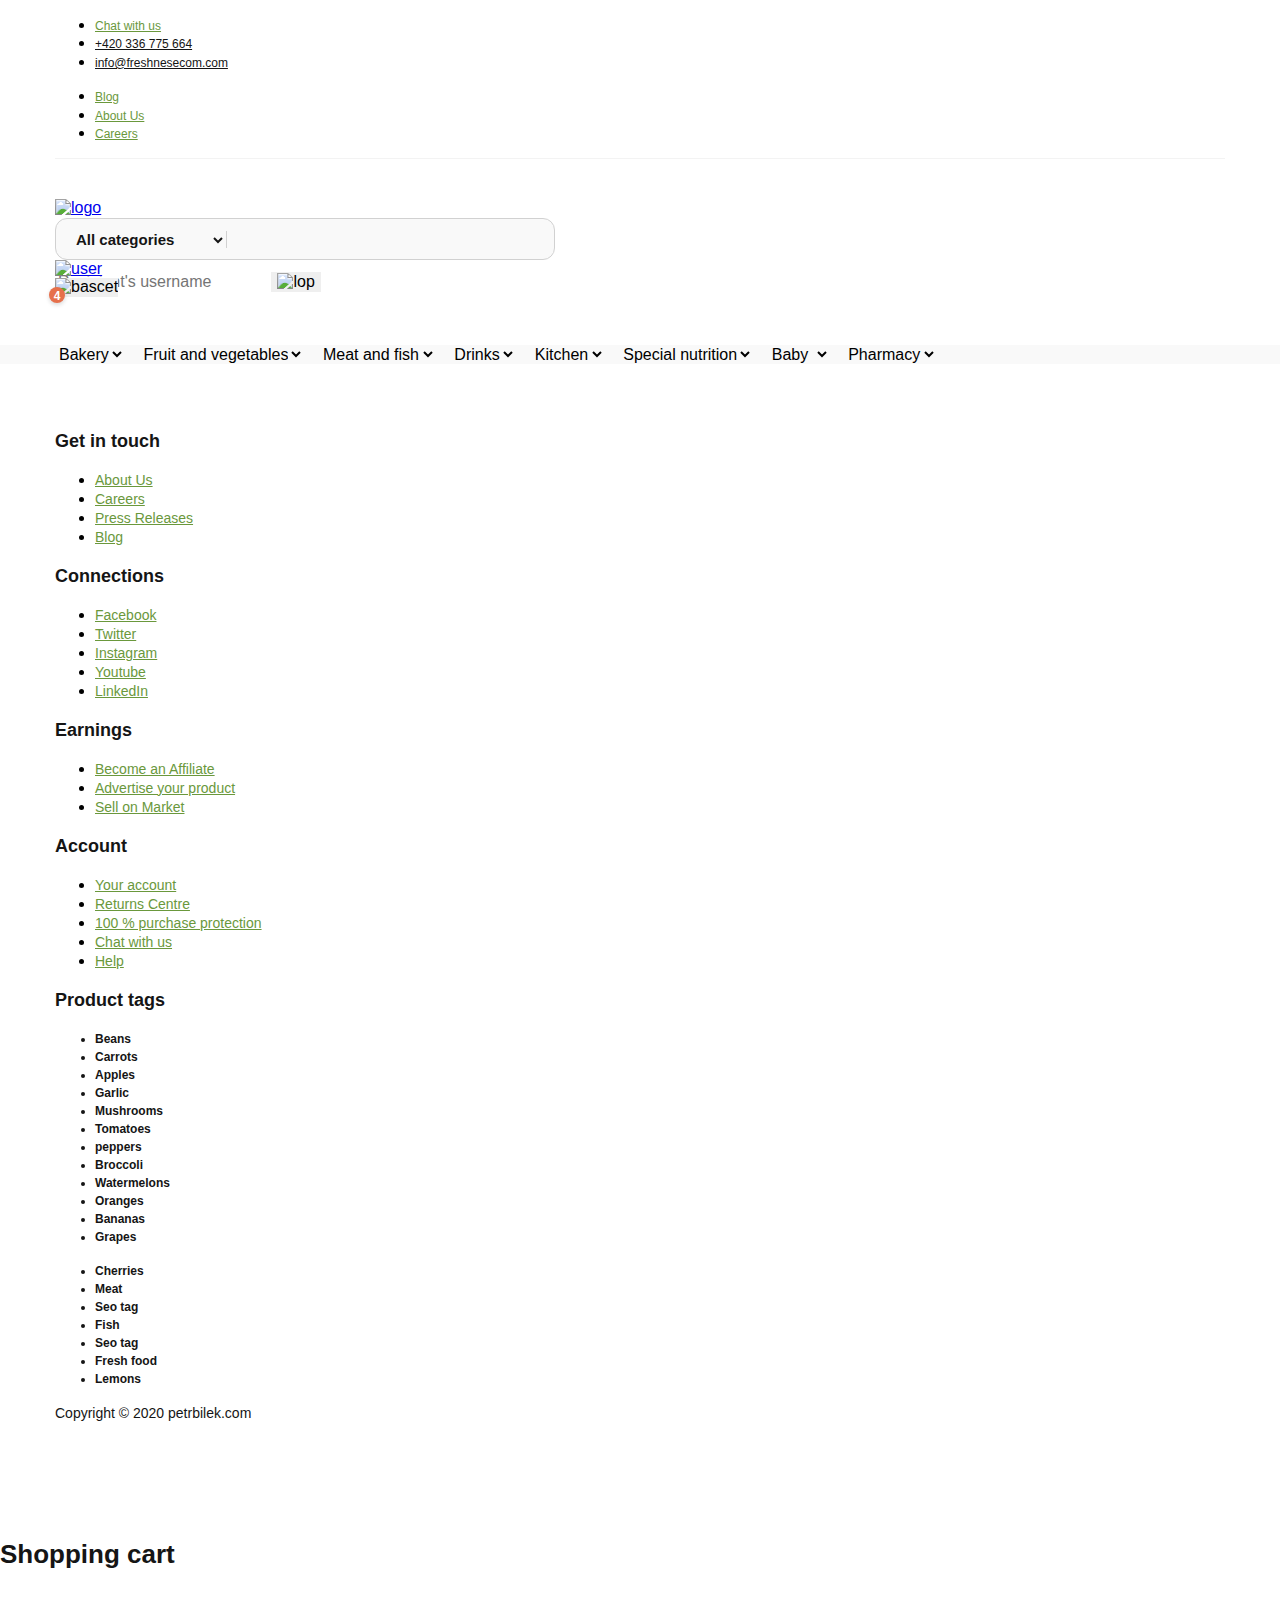
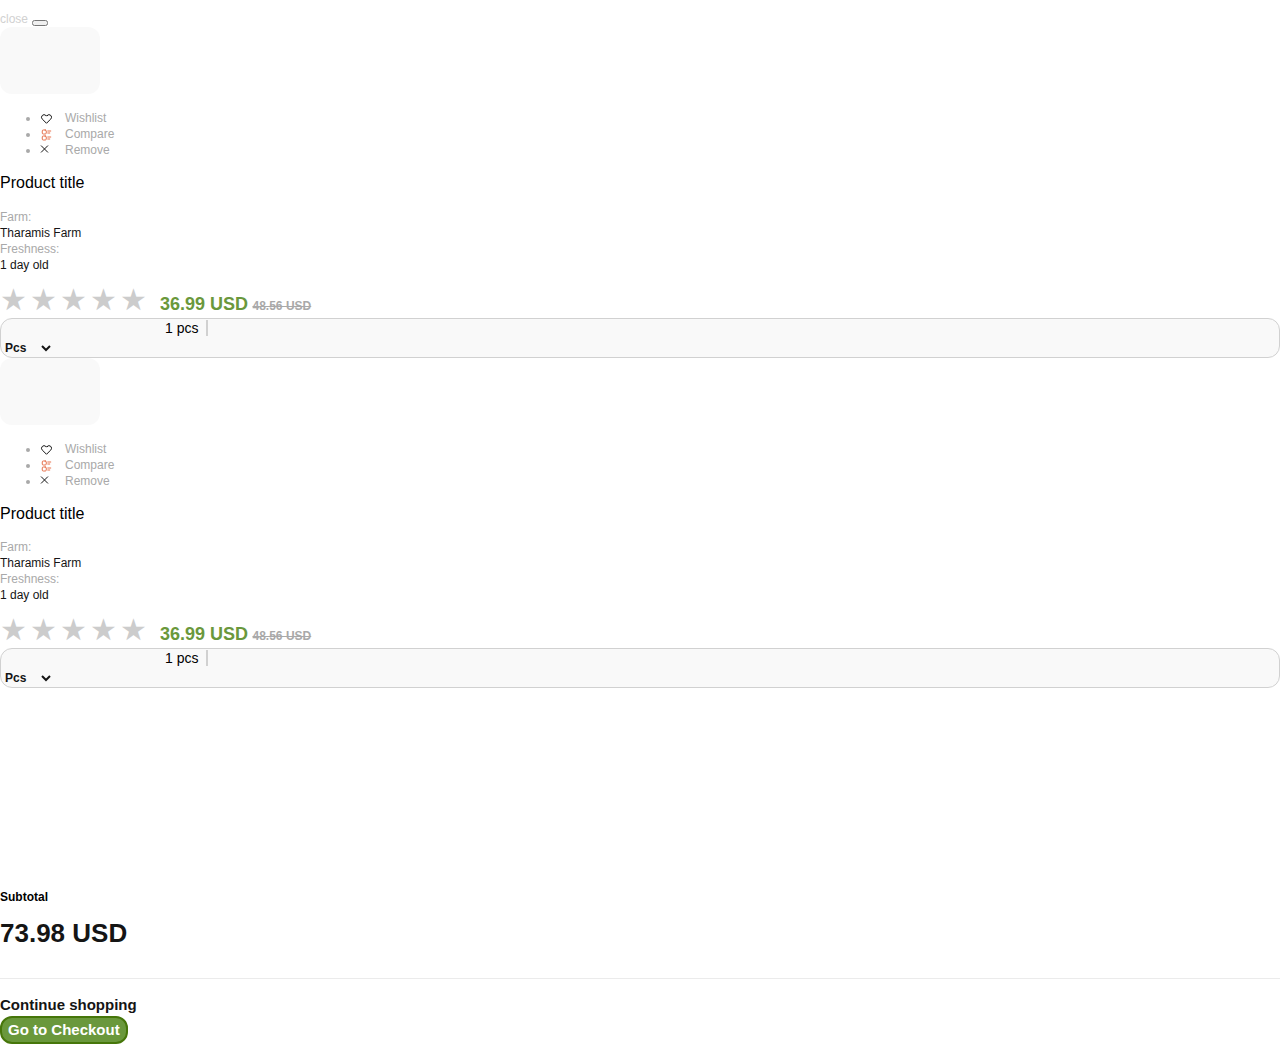
==== componens.html @ 7f6b8bd4 "Add home page" ====
<!DOCTYPE html>
<html lang="en">

<head>
  <meta charset="UTF-8">
  <meta http-equiv="X-UA-Compatible" content="IE=edge">
  <meta name="viewport" content="width=device-width, initial-scale=1.0">
  <title>Template</title>
  <link rel="stylesheet" href="./css/bootstrap.min.css">
  <link rel="stylesheet" href="./css/main.css">
</head>

<body>
  <!-- SITE HEADER PART BEGIN  -->
<header class="site-header">
  <div class="header-top">
    <div class="container">
      <div class="header-top-inner d-flex align-items-center justify-content-between py-1 mt-3 flex-column flex-md-row">
          <ul class="header-left-list list-unstyled d-flex flex-column flex-sm-row  align-items-center text-center text-sm-center">
            <li class="list-item me-0 me-sm-5"><a href="#" class="list-link text-gren text-decoration-none">Chat with us</a></li>
            <li class="list-item me-0 me-sm-5"><a href="tel:+420336775664" class="list-link text-decoration-none">+420 336 775 664</a></li>
            <li class="list-item"><a href="mailto: info@freshnesecom.com" class="list-link text-decoration-none">info@freshnesecom.com</a></li>
          </ul> 
      
        <nav>
          <ul class="list list-unstyled d-flex align-content-center">
            <li class="list-item me-5"><a href="./blog.html" class="list-link text-gren text-decoration-none">Blog</a></li>
            <li class="list-item me-5"><a href="./componens.html" class="list-link text-gren text-decoration-none">About Us</a></li>
            <li class="list-item"><a href="./detail.html" class="list-link text-gren text-decoration-none">Careers</a></li>
          </ul>
        </nav>
      </div>
    </div>
  </div>
  <div class="header-center">
    <div class="container">
      <div class="header-center-inner d-flex align-items-center justify-content-between flex-column flex-lg-row ">
        <a href="./index.html"> 
          <img src="./images/Freshnesecom.svg" alt="logo">
        </a>
        <form class="form d-flex my-4 my-lg-0 flex-column flex-sm-row " action="https://echo.htmlacademy.ru/courses" method="post" autocomplete="off">
          <select class="form-select" aria-label="Default select example">
            <option selected>All categories</option>
            <option value="1">One</option>
            <option value="2">Two</option>
            <option value="3">Three</option>
          </select>
          <span class="borders"></span>
          <div class="input-group mb-3">
            <input type="text" class="form-control search" placeholder="Recipient's username" aria-label="Recipient's username" aria-describedby="button-addon2">
            <button class="btn btn-outline-secondary btn-search" type="button" id="button-addon2">
              <img src="./images/lop.svg" alt="lop">
            </button>
          </div>
        </form>
        <div class="btn-groups">
          <a class="btn me-5 " href="./contact.html">
            <img src="./images/user.svg" alt="user">
          </a>
          <button class="btn" type="button" data-bs-toggle="offcanvas" data-bs-target="#offcanvasRight"
              aria-controls="offcanvasRight">
              <img src="./images/bascet.svg" alt="bascet">
            </button>
        </div>
      </div>
    </div>
  </div>
  <div class="header-bottom">
    <div class="container">
      <div class="header-bottom-inner d-flex py-2 overflow-auto">
        <select class="form-select" aria-label="Default select example">
          <option selected>Bakery</option>
          <option value="1">One</option>
          <option value="2">Two</option>
          <option value="3">Three</option>
        </select>
        <select class="form-select" aria-label="Default select example">
          <option selected>Fruit and vegetables</option>
          <option value="1">One</option>
          <option value="2">Two</option>
          <option value="3">Three</option>
        </select>
        <select class="form-select" aria-label="Default select example">
          <option selected>Meat and fish</option>
          <option value="1">One</option>
          <option value="2">Two</option>
          <option value="3">Three</option>
        </select>
        <select class="form-select" aria-label="Default select example">
          <option selected>Drinks</option>
          <option value="1">One</option>
          <option value="2">Two</option>
          <option value="3">Three</option>
        </select>
        <select class="form-select" aria-label="Default select example">
          <option selected>Kitchen</option>
          <option value="1">One</option>
          <option value="2">Two</option>
          <option value="3">Three</option>
        </select>
        <select class="form-select" aria-label="Default select example">
          <option selected>Special nutrition</option>
          <option value="1">One</option>
          <option value="2">Two</option>
          <option value="3">Three</option>
        </select>
        <select class="form-select" aria-label="Default select example">
          <option selected>Baby</option>
          <option value="1">One</option>
          <option value="2">Two</option>
          <option value="3">Three</option>
        </select>
        <select class="form-select" aria-label="Default select example">
          <option selected>Pharmacy</option>
          <option value="1">One</option>
          <option value="2">Two</option>
          <option value="3">Three</option>
        </select>
      </div>
    </div>
  </div>
</header>
  <!-- SITE HEADER PART END  -->

  <!-- MAIN PART BEGIN  -->
  <main class="site-main">
    <!-- HERO SECTION BEGIN  -->
    <!-- HERO SECTION END  -->
  </main>
  <!-- MAIN PART END  -->

  <!-- FOOTER PART BEGIN  -->
  <footer class="site-footer">
    <div class="container">
      <div class="row mb-5">
        <div class="col-6 mb-5 col-sm-3 mb-sm-0">
          <strong class="site-footer__title">Get in touch</strong>
          <ul class="list-unstyled mt-3 mb-0">
            <li class="mb-2">
              <a class="site-footer__link text-decoration-none" href="#">
                About Us
              </a>
            </li>
            <li class="mb-2">
              <a class="site-footer__link text-decoration-none" href="#">
                Careers
              </a>
            </li>
            <li class="mb-2">
              <a class="site-footer__link text-decoration-none" href="#">
                Press Releases
              </a>
            </li>
            <li>
              <a class="site-footer__link text-decoration-none" href="#">
                Blog
              </a>
            </li>
          </ul>
        </div>
        <div class="col-6 mb-5 col-sm-3 mb-sm-0">
          <strong class="site-footer__title">Connections</strong>
          <ul class="list-unstyled mt-3 mb-0">
            <li class="mb-2">
              <a class="site-footer__link text-decoration-none" href="#">
                Facebook
              </a>
            </li>
            <li class="mb-2">
              <a class="site-footer__link text-decoration-none" href="#">
                Twitter
              </a>
            </li>
            <li class="mb-2">
              <a class="site-footer__link text-decoration-none" href="#">
                Instagram
              </a>
            </li>
            <li class="mb-2">
              <a class="site-footer__link text-decoration-none" href="#">
                Youtube
              </a>
            </li>
            <li>
              <a class="site-footer__link text-decoration-none" href="#">
                LinkedIn
              </a>
            </li>
          </ul>
        </div>
        <div class="col-6 col-sm-3">
          <strong class="site-footer__title">Earnings</strong>
          <ul class="list-unstyled mt-3 mb-0">
            <li class="mb-2">
              <a class="site-footer__link text-decoration-none" href="#">
                Become an Affiliate
              </a>
            </li>
            <li class="mb-2">
              <a class="site-footer__link text-decoration-none" href="#">
                Advertise your product
              </a>
            </li>
            <li class="mb-2">
              <a class="site-footer__link text-decoration-none" href="#">
                Sell on Market
              </a>
            </li>
          </ul>
        </div>
        <div class="col-6 col-sm-3">
          <strong class="site-footer__title">Account</strong>
          <ul class="list-unstyled mt-3 mb-0">
            <li class="mb-2">
              <a class="site-footer__link text-decoration-none" href="#">
                Your account
              </a>
            </li>
            <li class="mb-2">
              <a class="site-footer__link text-decoration-none" href="#">
                Returns Centre
              </a>
            </li>
            <li class="mb-2">
              <a class="site-footer__link text-decoration-none" href="#">
                100 % purchase protection
              </a>
            </li>
            <li class="mb-2">
              <a class="site-footer__link text-decoration-none" href="#">
                Chat with us
              </a>
            </li>
            <li>
              <a class="site-footer__link text-decoration-none" href="#">
                Help
              </a>
            </li>
          </ul>
        </div>
      </div>
      <div>
        <strong class="site-footer__title">Product tags</strong>
        <ul class="row list-unstyled text-center mt-3">
          <li class="site-footer__tags col-3 col-sm-2 col-lg-1 p-2 bg-light rounded-5">
            Beans
          </li>
          <li class="site-footer__tags col-3 col-sm-2 col-lg-1 p-2 bg-light rounded-5">
            Carrots
          </li>
          <li class="site-footer__tags col-3 col-sm-2 col-lg-1 p-2 bg-light rounded-5">
            Apples
          </li>
          <li class="site-footer__tags col-3 col-sm-2 col-lg-1 p-2 bg-light rounded-5">
            Garlic
          </li>
          <li class="site-footer__tags col-3 col-sm-2 col-lg-1 p-2 bg-light rounded-5">
            Mushrooms
          </li>
          <li class="site-footer__tags col-3 col-sm-2 col-lg-1 p-2 bg-light rounded-5">
            Tomatoes
          </li>
          <li class="site-footer__tags col-3 col-sm-2 col-lg-1 p-2 bg-light rounded-5">
           peppers
          </li>
          <li class="site-footer__tags col-3 col-sm-2 col-lg-1 p-2 bg-light rounded-5">
            Broccoli
          </li>
          <li class="site-footer__tags col-3 col-sm-2 col-lg-1 p-2 bg-light rounded-5">
            Watermelons
          </li>
          <li class="site-footer__tags col-3 col-sm-2 col-lg-1 p-2 bg-light rounded-5">
            Oranges
          </li>
          <li class="site-footer__tags col-3 col-sm-2 col-lg-1 p-2 bg-light rounded-5">
            Bananas
          </li>
          <li class="site-footer__tags col-3 col-sm-2 col-lg-1 p-2 bg-light rounded-5">
            Grapes
          </li>

        </ul>

        <ul class="row list-unstyled text-center mt-2 mb-5">
          <li class="site-footer__tags col-4 col-sm-2 col-lg-1  p-2 bg-light rounded-5">
            Cherries
          </li>
          <li class="site-footer__tags col-4 col-sm-2 col-lg-1  p-2 bg-light rounded-5">
            Meat
          </li>
          <li class="site-footer__tags col-4 col-sm-2 col-lg-1  p-2 bg-light rounded-5">
            Seo tag
          </li>
          <li class="site-footer__tags col-4 col-sm-2 col-lg-1  p-2 bg-light rounded-5">
            Fish
          </li>
          <li class="site-footer__tags col-4 col-sm-2 col-lg-1  p-2 bg-light rounded-5">
            Seo tag
          </li>
          <li class="site-footer__tags col-4 col-sm-2 col-lg-1  p-2 bg-light rounded-5">
            Fresh food  
          </li>
          <li class="site-footer__tags col-4 col-sm-2 col-lg-1  p-2 bg-light rounded-5">
            Lemons
          </li>
        </ul>
        <p class="site-footer__about mb-0">Copyright © 2020 petrbilek.com</p>
      </div>
    </div>
  </footer>
  <!-- FOOTER PART END  -->


  <!-- canvas  -->
  <div class="offcanvas offcanvas-end" tabindex="-1" id="offcanvasRight" aria-labelledby="offcanvasRightLabel">
    <div class="offcanvas-header">
      <h4 class="offcanvas-title" id="offcanvasRightLabel">Shopping cart</h4>
      <div class="d-flex align-items-center">
        <span class="canvas-close">close</span>
        <button type="button" class="btn-close" data-bs-dismiss="offcanvas" aria-label="Close"></button>
      </div>
    </div>
    <div class="offcanvas-body">
      <div class="d-flex flex-column justify-content-between">
        <div>

          <div class="row mb-5">
            <div class="col-4">
              <div class="canvas-box">
                <div class="canvas-img mb-3"></div>
                <ul class="list-unstyled">
                  <li class="mb-2 canvas-list">
                    Wishlist
                  </li>
                  <li class="mb-2 canvas-list">
                    Compare
                  </li>
                  <li class="mb-2 canvas-list">
                    Remove
                  </li>
                </ul>
              </div>
            </div>
            <div class="col-8 ms-0">
              <p class="cavas-product-title">
                Product title
              </p>
              <div class="row">
                <div class="col-5 canvas-item me-0">
                  Farm:
                </div>
                <div class="col-6 canvas-desc ms-2">
                  Tharamis Farm
                </div>
                <div class="row mt-2">
                  <div class="col-6 canvas-item text-start">
                    Freshness:
                  </div>
                  <div class="col-5 canvas-desc ">
                    1 day old
                  </div>
                </div>
              </div>

              <div class="canvas-rate">
                <input type="radio" id="star5" name="rate" value="5" />
                <label for="star5" title="text">5 stars</label>
                <input type="radio" id="star4" name="rate" value="4" />
                <label for="star4" title="text">4 stars</label>
                <input type="radio" id="star3" name="rate" value="3" />
                <label for="star3" title="text">3 stars</label>
                <input type="radio" id="star2" name="rate" value="2" />
                <label for="star2" title="text">2 stars</label>
                <input type="radio" id="star1" name="rate" value="1" />
                <label for="star1" title="text">1 star</label>
              </div>

              <div class="canvas-space"> cdsadasdasdefedef</div>

              <div class="row mt-3">
                <div class="col-6">
                  <ins class="canvas-ins">36.99 USD</ins>
                  <del class="canvas-del">48.56 USD</del>
                </div>
                <div class="col-6 btn  canvas-btn">
                  <div class="row">
                    <div class="col-5 p-0 text-start">
                      <span class="canvas-quantity disabled">1 pcs</span>
                    </div>
                    <select class="col-7 text-start canvas-select p-0" name="pieces">
                      <option value="1" selected>Pcs</option>
                      <option value="1">One</option>
                      <option value="2">Two</option>
                      <option value="3">Three</option>
                    </select>
                  </div>
                </div>
              </div>
            </div>
          </div>

          <div class="row">
            <div class="col-4">
              <div class="canvas-box">
                <div class="canvas-img mb-3"></div>
                <ul class="list-unstyled">
                  <li class="mb-2 canvas-list">
                    Wishlist
                  </li>
                  <li class="mb-2 canvas-list">
                    Compare
                  </li>
                  <li class="mb-2 canvas-list">
                    Remove
                  </li>
                </ul>
              </div>
            </div>
            <div class="col-8 ms-0">
              <p class="cavas-product-title">
                Product title
              </p>
              <div class="row">
                <div class="col-5 canvas-item me-0">
                  Farm:
                </div>
                <div class="col-6 canvas-desc ms-2">
                  Tharamis Farm
                </div>
                <div class="row mt-2">
                  <div class="col-6 canvas-item text-start">
                    Freshness:
                  </div>
                  <div class="col-5 canvas-desc ">
                    1 day old
                  </div>
                </div>
              </div>

              <div class="canvas-rate">
                <input type="radio" id="star50" name="rate" value="5" />
                <label for="star50" title="text">5 stars</label>
                <input type="radio" id="star40" name="rate" value="4" />
                <label for="star40" title="text">4 stars</label>
                <input type="radio" id="star30" name="rate" value="3" />
                <label for="star30" title="text">3 stars</label>
                <input type="radio" id="star20" name="rate" value="2" />
                <label for="star20" title="text">2 stars</label>
                <input type="radio" id="star10" name="rate" value="1" />
                <label for="star10" title="text">1 star</label>
              </div>

              <div class="canvas-space"> cdsadasdasdefedef</div>

              <div class="row mt-3">
                <div class="col-6">
                  <ins class="canvas-ins">36.99 USD</ins>
                  <del class="canvas-del">48.56 USD</del>
                </div>
                <div class="col-6 btn  canvas-btn">
                  <div class="row">
                    <div class="col-5 p-0 text-start">
                      <span class="canvas-quantity disabled">1 pcs</span>
                    </div>
                    <select class="col-7 text-start canvas-select p-0" name="pieces">
                      <option value="1" selected>Pcs</option>
                      <option value="1">One</option>
                      <option value="2">Two</option>
                      <option value="3">Three</option>
                    </select>
                  </div>
                </div>
              </div>
            </div>
          </div>
        </div>

        <div class="canvas-footer">
          <p class="canvas-subtotal mb-0">Subtotal</p>
          <span class="canvas-total">73.98 USD</span>
          <div class="canvas-bottom p-2">
            <div class="row d-flex align-items-center pt-3">
              <div class="col-6 canvas-shopping">
                Continue shopping
              </div>
              <div class="col-6">
                <button class="btn canvas-checkout">Go to Checkout</button>
              </div>
            </div>
          </div>
        </div>
      </div>
    </div>
  </div>




  <script src="./js/bootstrap.bundle.min.js"></script>
</body>

</html>
---- css/main.css ----
@charset "UTF-8";
/* VARIABLES */ /* MIXINS */ /**
 * 1. Correct the line height in all browsers.
 * 2. Prevent adjustments of font size after orientation changes in iOS.
 */
html {
  line-height: 1.15; /* 1 */
  -webkit-text-size-adjust: 100%; /* 2 */
}

/* Sections
   ========================================================================== */
/**
 * Remove the margin in all browsers.
 */
body {
  margin: 0;
}

/**
 * Render the `main` element consistently in IE.
 */
main {
  display: block;
}

/**
 * Correct the font size and margin on `h1` elements within `section` and
 * `article` contexts in Chrome, Firefox, and Safari.
 */
h1 {
  font-size: 2em;
  margin: 0.67em 0;
}

/* Grouping content
   ========================================================================== */
/**
 * 1. Add the correct box sizing in Firefox.
 * 2. Show the overflow in Edge and IE.
 */
hr {
  -webkit-box-sizing: content-box;
          box-sizing: content-box; /* 1 */
  height: 0; /* 1 */
  overflow: visible; /* 2 */
}

/**
 * 1. Correct the inheritance and scaling of font size in all browsers.
 * 2. Correct the odd `em` font sizing in all browsers.
 */
pre {
  font-family: monospace, monospace; /* 1 */
  font-size: 1em; /* 2 */
}

/* Text-level semantics
   ========================================================================== */
/**
 * Remove the gray background on active links in IE 10.
 */
a {
  background-color: transparent;
}

/**
 * 1. Remove the bottom border in Chrome 57-
 * 2. Add the correct text decoration in Chrome, Edge, IE, Opera, and Safari.
 */
abbr[title] {
  border-bottom: none; /* 1 */
  text-decoration: underline; /* 2 */
  -webkit-text-decoration: underline dotted;
          text-decoration: underline dotted; /* 2 */
}

/**
 * Add the correct font weight in Chrome, Edge, and Safari.
 */
b,
strong {
  font-weight: bolder;
}

/**
 * 1. Correct the inheritance and scaling of font size in all browsers.
 * 2. Correct the odd `em` font sizing in all browsers.
 */
code,
kbd,
samp {
  font-family: monospace, monospace; /* 1 */
  font-size: 1em; /* 2 */
}

/**
 * Add the correct font size in all browsers.
 */
small {
  font-size: 80%;
}

/**
 * Prevent `sub` and `sup` elements from affecting the line height in
 * all browsers.
 */
sub,
sup {
  font-size: 75%;
  line-height: 0;
  position: relative;
  vertical-align: baseline;
}

sub {
  bottom: -0.25em;
}

sup {
  top: -0.5em;
}

/* Embedded content
   ========================================================================== */
/**
 * Remove the border on images inside links in IE 10.
 */
img {
  border-style: none;
}

/* Forms
   ========================================================================== */
/**
 * 1. Change the font styles in all browsers.
 * 2. Remove the margin in Firefox and Safari.
 */
button,
input,
optgroup,
select,
textarea {
  font-family: inherit; /* 1 */
  font-size: 100%; /* 1 */
  line-height: 1.15; /* 1 */
  margin: 0; /* 2 */
}

/**
 * Show the overflow in IE.
 * 1. Show the overflow in Edge.
 */
button,
input { /* 1 */
  overflow: visible;
}

/**
 * Remove the inheritance of text transform in Edge, Firefox, and IE.
 * 1. Remove the inheritance of text transform in Firefox.
 */
button,
select { /* 1 */
  text-transform: none;
}

/**
 * Correct the inability to style clickable types in iOS and Safari.
 */
button,
[type=button],
[type=reset],
[type=submit] {
  -webkit-appearance: button;
}

/**
 * Remove the inner border and padding in Firefox.
 */
button::-moz-focus-inner,
[type=button]::-moz-focus-inner,
[type=reset]::-moz-focus-inner,
[type=submit]::-moz-focus-inner {
  border-style: none;
  padding: 0;
}

/**
 * Restore the focus styles unset by the previous rule.
 */
button:-moz-focusring,
[type=button]:-moz-focusring,
[type=reset]:-moz-focusring,
[type=submit]:-moz-focusring {
  outline: 1px dotted ButtonText;
}

/**
 * Correct the padding in Firefox.
 */
fieldset {
  padding: 0.35em 0.75em 0.625em;
}

/**
 * 1. Correct the text wrapping in Edge and IE.
 * 2. Correct the color inheritance from `fieldset` elements in IE.
 * 3. Remove the padding so developers are not caught out when they zero out
 *    `fieldset` elements in all browsers.
 */
legend {
  -webkit-box-sizing: border-box;
          box-sizing: border-box; /* 1 */
  color: inherit; /* 2 */
  display: table; /* 1 */
  max-width: 100%; /* 1 */
  padding: 0; /* 3 */
  white-space: normal; /* 1 */
}

/**
 * Add the correct vertical alignment in Chrome, Firefox, and Opera.
 */
progress {
  vertical-align: baseline;
}

/**
 * Remove the default vertical scrollbar in IE 10+.
 */
textarea {
  overflow: auto;
}

/**
 * 1. Add the correct box sizing in IE 10.
 * 2. Remove the padding in IE 10.
 */
[type=checkbox],
[type=radio] {
  -webkit-box-sizing: border-box;
          box-sizing: border-box; /* 1 */
  padding: 0; /* 2 */
}

/**
 * Correct the cursor style of increment and decrement buttons in Chrome.
 */
[type=number]::-webkit-inner-spin-button,
[type=number]::-webkit-outer-spin-button {
  height: auto;
}

/**
 * 1. Correct the odd appearance in Chrome and Safari.
 * 2. Correct the outline style in Safari.
 */
[type=search] {
  -webkit-appearance: textfield; /* 1 */
  outline-offset: -2px; /* 2 */
}

/**
 * Remove the inner padding in Chrome and Safari on macOS.
 */
[type=search]::-webkit-search-decoration {
  -webkit-appearance: none;
}

/**
 * 1. Correct the inability to style clickable types in iOS and Safari.
 * 2. Change font properties to `inherit` in Safari.
 */
::-webkit-file-upload-button {
  -webkit-appearance: button; /* 1 */
  font: inherit; /* 2 */
}

/* Interactive
   ========================================================================== */
/*
 * Add the correct display in Edge, IE 10+, and Firefox.
 */
details {
  display: block;
}

/*
 * Add the correct display in all browsers.
 */
summary {
  display: list-item;
}

/* Misc
   ========================================================================== */
/**
 * Add the correct display in IE 10+.
 */
template {
  display: none;
}

/**
 * Add the correct display in IE 10.
 */
[hidden] {
  display: none;
}

/* FONTS */
@font-face {
  font-family: "Poppins";
  font-weight: 500;
  src: url("../fonts/poppins-v20-latin-500.woff2") format("woff2"), url("../fonts/poppins-v20-latin-500.woff") format("woff");
  /* Chrome 6+, Firefox 3.6+, IE 9+, Safari 5.1+ */
}
/* poppins-600 - latin */
@font-face {
  font-family: "Poppins", "Arial", sans-serif;
  font-weight: 600;
  src: url("../fonts/poppins-v20-latin-600.woff2") format("woff2"), url("../fonts/poppins-v20-latin-600.woff") format("woff");
  /* Chrome 6+, Firefox 3.6+, IE 9+, Safari 5.1+ */
}
/* poppins-700 - latin */
@font-face {
  font-family: "Poppins", "Arial", sans-serif;
  font-weight: 700;
  src: url("../fonts/poppins-v20-latin-700.woff2") format("woff2"), url("../fonts/poppins-v20-latin-700.woff") format("woff");
  /* Chrome 6+, Firefox 3.6+, IE 9+, Safari 5.1+ */
}
/* open-sans-regular - latin */
@font-face {
  font-family: "Open Sans", "Arial", sans-serif;
  font-weight: 400;
  src: url("../fonts/open-sans-v34-latin-regular.woff2") format("woff2"), url("../fonts/open-sans-v34-latin-regular.woff") format("woff");
  /* Chrome 6+, Firefox 3.6+, IE 9+, Safari 5.1+ */
}
/* GENERAL */
* {
  -webkit-box-sizing: border-box;
          box-sizing: border-box;
}

*::before,
*::after {
  -webkit-box-sizing: inherit;
          box-sizing: inherit;
}

html {
  height: 100%;
  -webkit-box-sizing: border-box;
          box-sizing: border-box;
}

img {
  display: block;
  height: auto;
}

body {
  display: -webkit-box;
  display: -ms-flexbox;
  display: flex;
  -webkit-box-orient: vertical;
  -webkit-box-direction: normal;
      -ms-flex-direction: column;
          flex-direction: column;
  height: 100%;
  margin: 0;
  padding: 0;
  font-family: "Open Sans", "Arial", sans-serif;
  font-weight: 400;
}

/* STICKY-FOOTER */
.site-main {
  -webkit-box-flex: 1;
      -ms-flex-positive: 1;
          flex-grow: 1;
}

/* VISUALLY-HIDDEN */
.visually-hidden {
  position: absolute;
  width: 1px;
  height: 1px;
  margin: -1px;
  padding: 0;
  border: 0;
  white-space: nowrap;
  -webkit-clip-path: inset(100%);
          clip-path: inset(100%);
  clip: rect(0 0 0 0);
  overflow: hidden;
}

/* CONTAINER */
.container {
  width: 100%;
  max-width: 1210px;
  margin: 0 auto;
  padding: 0 20px;
}

.site-header .list-link {
  font-weight: 400;
  font-size: 12px;
  line-height: 16px;
  /* C1/A */
  color: #151515;
}
.site-header .text-gren {
  color: #6A983C;
}
.site-header .header-top-inner {
  border-bottom: 1px solid rgba(21, 21, 21, 0.0509803922);
}
.site-header .header-center-inner {
  padding: 40px 0 48px 0;
}
.site-header .form {
  max-width: 500px;
  height: 42px;
  background: #F9F9F9;
  border: 1px solid #D1D1D1;
  border-radius: 12px;
}
.site-header .form .form-select {
  font-weight: 700;
  font-size: 15px;
  line-height: 22px;
  color: #151515;
  border: none;
  border-radius: 0;
  background-color: transparent;
  padding: 10px 30px 10px 16px;
  width: 170px;
  height: 42px;
}
.site-header .form .form-select:focus {
  -webkit-box-shadow: 0 0 0 0 transparent;
          box-shadow: 0 0 0 0 transparent;
}
.site-header .form .borders {
  margin: 5px 0;
  border-right: 1px solid #D1D1D1;
}
.site-header .form .search {
  border: none;
  background-color: transparent;
  height: 42px;
}
.site-header .form .search:focus {
  -webkit-box-shadow: 0 0 0 0 transparent;
          box-shadow: 0 0 0 0 transparent;
}
.site-header .form .btn-search {
  border: none;
}
.site-header .form .btn-search:hover {
  background-color: transparent;
}
.site-header .form .btn-search:focus {
  -webkit-box-shadow: 0 0 0 0 transparent;
          box-shadow: 0 0 0 0 transparent;
}
.site-header .btn-groups .btn {
  border: none;
  padding: 0;
  position: relative;
}
.site-header .btn-groups .btn:last-child:before {
  content: "4";
  width: 16px;
  display: -webkit-box;
  display: -ms-flexbox;
  display: flex;
  -webkit-box-align: center;
      -ms-flex-align: center;
          align-items: center;
  -webkit-box-pack: center;
      -ms-flex-pack: center;
          justify-content: center;
  height: 16px;
  position: absolute;
  left: -6px;
  bottom: -6px;
  display: inline-block;
  background: #E6704B;
  -webkit-box-shadow: 0px 2px 4px rgba(0, 0, 0, 0.1490196078);
          box-shadow: 0px 2px 4px rgba(0, 0, 0, 0.1490196078);
  border-radius: 12px;
  font-weight: 600;
  font-size: 12px;
  line-height: 18px;
  color: #FFFFFF;
}
.site-header .header-bottom {
  background-color: #F9F9F9;
}
.site-header .header-bottom-inner .form-select {
  width: auto;
  background-color: transparent;
  border: none;
}
.site-header .header-bottom-inner .form-select:focus {
  -webkit-box-shadow: 0 0 0 0 transparent;
          box-shadow: 0 0 0 0 transparent;
}
.site-header .header-bottom-inner .form-select:not(:last-child) {
  margin-right: 10px;
}

@media only screen and (max-width: 575px) {
  .site-header .form {
    height: auto;
  }
}
/* home page start */
.home-hero__topic {
  font-family: "Poppins", "Arial", sans-serif;
  font-weight: 600;
  font-size: 18px;
  line-height: 27px;
  color: #151515;
}

.home-hero__item {
  padding: 64px 0;
}

.home-hero__link {
  font-family: "Open Sans", "Arial", sans-serif;
  font-weight: 400;
  font-size: 14px;
  line-height: 19px;
  color: #6A983C;
}

.more {
  padding-right: 30px;
  font-family: "Poppins", "Arial", sans-serif;
  font-weight: 700;
  font-size: 15px;
  line-height: 22px;
  color: #151515;
  position: relative;
}
.more::before {
  content: "";
  background-image: url("../images/right-icon.svg");
  background-repeat: no-repeat;
  background-size: contain;
  width: 17px;
  height: 16px;
  position: absolute;
  top: 10px;
  right: 7px;
}

.content {
  padding: 48px 18px 15px 33px;
  background-image: url("../images/card-1.jpg");
  background-repeat: no-repeat;
  background-size: cover;
}
@media only screen and (-webkit-min-device-pixel-ratio: 2), only screen and (min-device-pixel-ratio: 2), only screen and (min-resolution: 192dpi), only screen and (min-resolution: 2dppx) {
  .content {
    background-image: url("../images/card-1@2x.jpg");
  }
}

.desc {
  font-family: "Poppins", "Arial", sans-serif;
  font-weight: 600;
  font-size: 12px;
  line-height: 18px;
  color: #6A983C;
}

.hero-title {
  margin-bottom: 94px;
  font-family: "Poppins", "Arial", sans-serif;
  font-weight: 600;
  font-size: 22px;
  line-height: 33px;
  color: #151515;
}

.read {
  position: relative;
  padding-right: 30px;
  font-family: "Poppins", "Arial", sans-serif;
  font-weight: 700;
  font-size: 15px;
  line-height: 22px;
  color: #151515;
  border: 2px solid #92C064;
  border-radius: 12px;
}

.read-after {
  position: absolute;
  top: 6px;
  right: 5px;
  color: #6A983C;
}

/* ==== PRODUCT SECTION === */
.product__topic {
  font-family: "Poppins", "Arial", sans-serif;
  font-weight: 600;
  font-size: 18px;
  line-height: 27px;
  color: #151515;
}

.product__item {
  padding: 16px;
  border: 1px solid #D1D1D1;
}

.product__title {
  font-family: "Poppins", "Arial", sans-serif;
  font-weight: 500;
  font-size: 15px;
  line-height: 22px;
  color: #151515;
}

.product__text {
  font-family: "Open Sans", "Arial", sans-serif;
  font-weight: 400;
  font-size: 12px;
  line-height: 16px;
  color: #575757;
}

.product__img {
  width: 236px;
  height: 180px;
  border-radius: 12px;
  position: relative;
  margin-bottom: 10px;
}

.sale {
  color: #6A983C;
  padding: 4px 8px;
  position: absolute;
  top: 8px;
  left: 12px;
  background: #F4F8EC;
  border-radius: 12px;
}

.product__link {
  color: #fff;
  width: 100%;
  max-width: 120px;
  background-color: #6A983C;
}

.usd-del {
  font-family: "Poppins", "Arial", sans-serif;
  font-weight: 600;
  font-size: 12px;
  line-height: 18px;
  color: #A9A9A9;
}

.headline-top {
  margin-bottom: 32px;
}

.headline {
  font-family: "Poppins", "Arial", sans-serif;
  font-weight: 600;
  font-size: 18px;
  line-height: 27px;
  color: #151515;
}

.headline-button {
  font-family: "Poppins", "Arial", sans-serif;
  font-weight: 700;
  font-size: 15px;
  line-height: 22px;
  color: #151515;
}

.button-before {
  display: inline-block;
  position: absolute;
  top: 5px;
  right: 10px;
  width: 17px;
  height: 16px;
}

/*     HOME BLOG  */
.home-blog-cotent {
  padding: 270px 24px 24px 24px;
  background-image: url("../images/home-blog-egg.png");
  background-repeat: no-repeat;
  background-size: cover;
  position: relative;
}
.home-blog-cotent::after {
  content: "";
  background-image: url("../images/author.svg ");
  background-repeat: no-repeat;
  background-size: contain;
  width: 32px;
  height: 32px;
  position: absolute;
  bottom: 18px;
  left: 16px;
}

.home-blog-topic {
  font-family: "Poppins", "Arial", sans-serif;
  font-weight: 600;
  font-size: 22px;
  line-height: 33px;
  color: #FFFFFF;
}

.home-blog-name {
  font-family: "Open Sans", "Arial", sans-serif;
  font-style: normal;
  font-weight: 400;
  font-size: 12px;
  line-height: 16px;
  color: #FFFFFF;
}

.home-blog-before {
  padding: 4px 8px;
  font-family: "Poppins", "Arial", sans-serif;
  font-weight: 600;
  font-size: 12px;
  line-height: 18px;
  color: #6A983C;
  position: absolute;
  top: 24px;
  left: 24px;
  background: #F4F8EC;
  border-radius: 12px;
}

.vegetable {
  font-family: "Poppins", "Arial", sans-serif;
  font-weight: 600;
  font-size: 12px;
  line-height: 18px;
  color: #6A983C;
  background: #F4F8EC;
  border-radius: 12px;
}

.home-blog-vegetable-topic {
  font-family: "Poppins", "Arial", sans-serif;
  font-weight: 600;
  font-size: 18px;
  line-height: 27px;
  color: #151515;
}

.home-vegatble-name {
  font-family: "Open Sans", "Arial", sans-serif;
  font-weight: 400;
  font-size: 12px;
  line-height: 16px;
  color: #151515;
}

.home-blog-salad {
  font-family: "Poppins", "Arial", sans-serif;
  font-weight: 500;
  font-size: 15px;
  line-height: 22px;
  color: #151515;
}

.offcanvas-title {
  font-family: "Poppins", "Arial", sans-serif;
  font-weight: 600;
  font-size: 26px;
  line-height: 39px;
  color: #151515;
}

.canvas-close {
  font-family: "Open Sans", "Arial", sans-serif;
  font-weight: 400;
  font-size: 12px;
  line-height: 16px;
  color: #D1D1D1;
}

.canvas-img {
  width: 100px;
  height: 67px;
  background-color: #F9F9F9;
  border-radius: 12px;
}

.canvas-list {
  padding-left: 25px;
  font-family: "Open Sans", "Arial", sans-serif;
  font-weight: 400;
  font-size: 12px;
  line-height: 16px;
  color: #A9A9A9;
  position: relative;
}
.canvas-list::before {
  content: "";
  background-repeat: no-repeat;
  width: 12px;
  height: 12px;
  position: absolute;
  top: 3px;
  left: 0;
}
.canvas-list:nth-child(1)::before {
  background-image: url("../../images/canvas-wishlist.svg");
}
.canvas-list:nth-child(2)::before {
  background-image: url("../../images/canvas-compare.svg");
}
.canvas-list:nth-child(3)::before {
  background-image: url("../../images/canvas-remove.svg");
}

.canvas-item {
  font-family: "Open Sans", "Arial", sans-serif;
  font-weight: 400;
  font-size: 12px;
  line-height: 16px;
  color: #A9A9A9;
}

.canvas-desc {
  font-family: "Open Sans", "Arial", sans-serif;
  font-weight: 400;
  font-size: 12px;
  line-height: 16px;
  color: #151515;
}

.canvas-rate {
  margin-top: 10px;
  float: left;
  height: 46px;
  padding: 0 10px;
  padding-left: 0;
}

.canvas-rate:not(:checked) > input {
  position: absolute;
  top: -9999px;
}

.canvas-rate:not(:checked) > label {
  float: right;
  width: 1em;
  overflow: hidden;
  white-space: nowrap;
  cursor: pointer;
  font-size: 30px;
  color: #ccc;
}

.canvas-rate:not(:checked) > label:before {
  content: "★ ";
}

.canvas-rate > input:checked ~ label {
  color: #000;
}

.canvas-rate:not(:checked) > label:hover,
.canvas-rate:not(:checked) > label:hover ~ label {
  color: #000;
}

.canvas-rate > input:checked + label:hover,
.rate > input:checked + label:hover ~ label,
.rate > input:checked ~ label:hover,
.rate > input:checked ~ label:hover ~ label,
.rate > label:hover ~ input:checked ~ label {
  color: #000;
}

.canvas-ins {
  font-family: "Poppins", "Arial", sans-serif;
  font-weight: 600;
  font-size: 18px;
  line-height: 27px;
  color: #6A983C;
  text-decoration: none;
}

.canvas-del {
  font-family: "Poppins", "Arial", sans-serif;
  font-weight: 600;
  font-size: 12px;
  line-height: 18px;
  -webkit-text-decoration-line: line-through;
          text-decoration-line: line-through;
  color: #A9A9A9;
}

.canvas-btn {
  background: #F9F9F9;
  border: 1px solid #D1D1D1;
  border-radius: 12px;
}

.canvas-quantity {
  padding-right: 8px;
  padding-left: 5px;
  font-family: "Open Sans", "Arial", sans-serif;
  font-weight: 400;
  font-size: 14px;
  line-height: 19px;
  border-right: 2px solid #D1D1D1;
  -webkit-transform: rotate(90deg);
          transform: rotate(90deg);
}

.canvas-select {
  font-family: "Poppins", "Arial", sans-serif;
  font-style: normal;
  font-weight: 600;
  font-size: 12px;
  line-height: 18px;
  color: #151515;
  border: transparent;
  background-color: transparent;
}

.canvas-space {
  visibility: hidden;
}

.canvas-footer {
  margin-top: 200px;
}

.canvas-subtotal {
  margin-bottom: 8px;
  font-family: "Poppins", "Arial", sans-serif;
  font-weight: 600;
  font-size: 12px;
  line-height: 18px;
  color: #000000;
}

.canvas-total {
  display: inline-block;
  padding-bottom: 25px;
  font-family: "Poppins", "Arial", sans-serif;
  font-weight: 600;
  font-size: 26px;
  line-height: 39px;
  color: #151515;
}

.canvas-bottom {
  padding-top: 15px;
  border-top: 1px solid #EBEBEB;
}

.canvas-shopping {
  display: inline-block;
  font-family: "Poppins", "Arial", sans-serif;
  font-weight: 700;
  font-size: 15px;
  line-height: 22px;
  color: #151515;
}

.canvas-checkout {
  display: inline-block;
  font-family: "Poppins", "Arial", sans-serif;
  font-weight: 700;
  font-size: 15px;
  line-height: 22px;
  color: #FFFFFF;
  background: #6A983C;
  border: 2px solid #46760A;
  border-radius: 12px;
}

/* CAROUSEL  */
.owl-prev,
.owl-next {
  position: absolute;
  top: 40%;
  -webkit-transform: translateY(-50%);
          transform: translateY(-50%);
  color: aliceblue !important;
  font-size: 60px !important;
  font-weight: bolder !important;
  background: none !important;
}

.owl-prev {
  display: block;
  margin: 0 !important;
  left: 0;
  width: 42px;
  height: 90px;
  background: #151515 !important;
  -webkit-box-shadow: 0px 1px 2px rgba(0, 0, 0, 0.25);
          box-shadow: 0px 1px 2px rgba(0, 0, 0, 0.25);
}

.owl-next {
  margin: 0 !important;
  right: 0;
  width: 42px;
  height: 90px;
  background: #151515 !important;
  -webkit-box-shadow: 0px 1px 2px rgba(0, 0, 0, 0.25);
          box-shadow: 0px 1px 2px rgba(0, 0, 0, 0.25);
}

.carousel-list {
  padding-bottom: 24px;
  position: relative;
}

.carousel__item {
  width: 100%;
  max-width: 369px;
  padding: 24px 32px 82px 32px;
  display: -webkit-box;
  display: -ms-flexbox;
  display: flex;
  -webkit-box-orient: vertical;
  -webkit-box-direction: normal;
      -ms-flex-direction: column;
          flex-direction: column;
  -webkit-box-pack: center;
      -ms-flex-pack: center;
          justify-content: center;
  -webkit-box-align: center;
      -ms-flex-align: center;
          align-items: center;
  background: #FFFFFF;
  border: 1px solid #F1F1F1;
  border-radius: 12px;
}

.carousel__quote {
  margin-bottom: 24px;
  font-family: "Poppins";
  font-style: normal;
  font-weight: 500;
  font-size: 15px;
  line-height: 22px;
  text-align: center;
  color: #151515;
}

.carousel__title {
  margin-bottom: 16px;
  font-family: "Poppins";
  font-style: normal;
  font-weight: 600;
  font-size: 12px;
  line-height: 18px;
  text-align: center;
  color: #A9A9A9;
}

.owl-carousel .owl-item img {
  display: block;
  width: 48px !important;
}

.carousel__img {
  position: absolute;
  bottom: 0px;
  z-index: 5;
  width: 48px;
  height: 48px;
  border-radius: 50%;
}

/* FOOTER PART */
.site-footer {
  padding: 64px 0;
}

.site-footer__title {
  font-family: "Poppins", "Arial", sans-serif;
  font-weight: 600;
  font-size: 18px;
  line-height: 27px;
  color: #151515;
}

.site-footer__link {
  font-family: "Open Sans", "Arial", sans-serif;
  font-weight: 400;
  font-size: 14px;
  line-height: 19px;
  color: #6A983C;
}

.site-footer__tags {
  font-family: "Poppins", "Arial", sans-serif;
  font-weight: 600;
  font-size: 12px;
  line-height: 18px;
  color: #151515;
}

.site-footer__about {
  font-family: "Open Sans", "Arial", sans-serif;
  font-weight: 400;
  font-size: 14px;
  line-height: 19px;
  color: #151515;
}/*# sourceMappingURL=main.css.map */
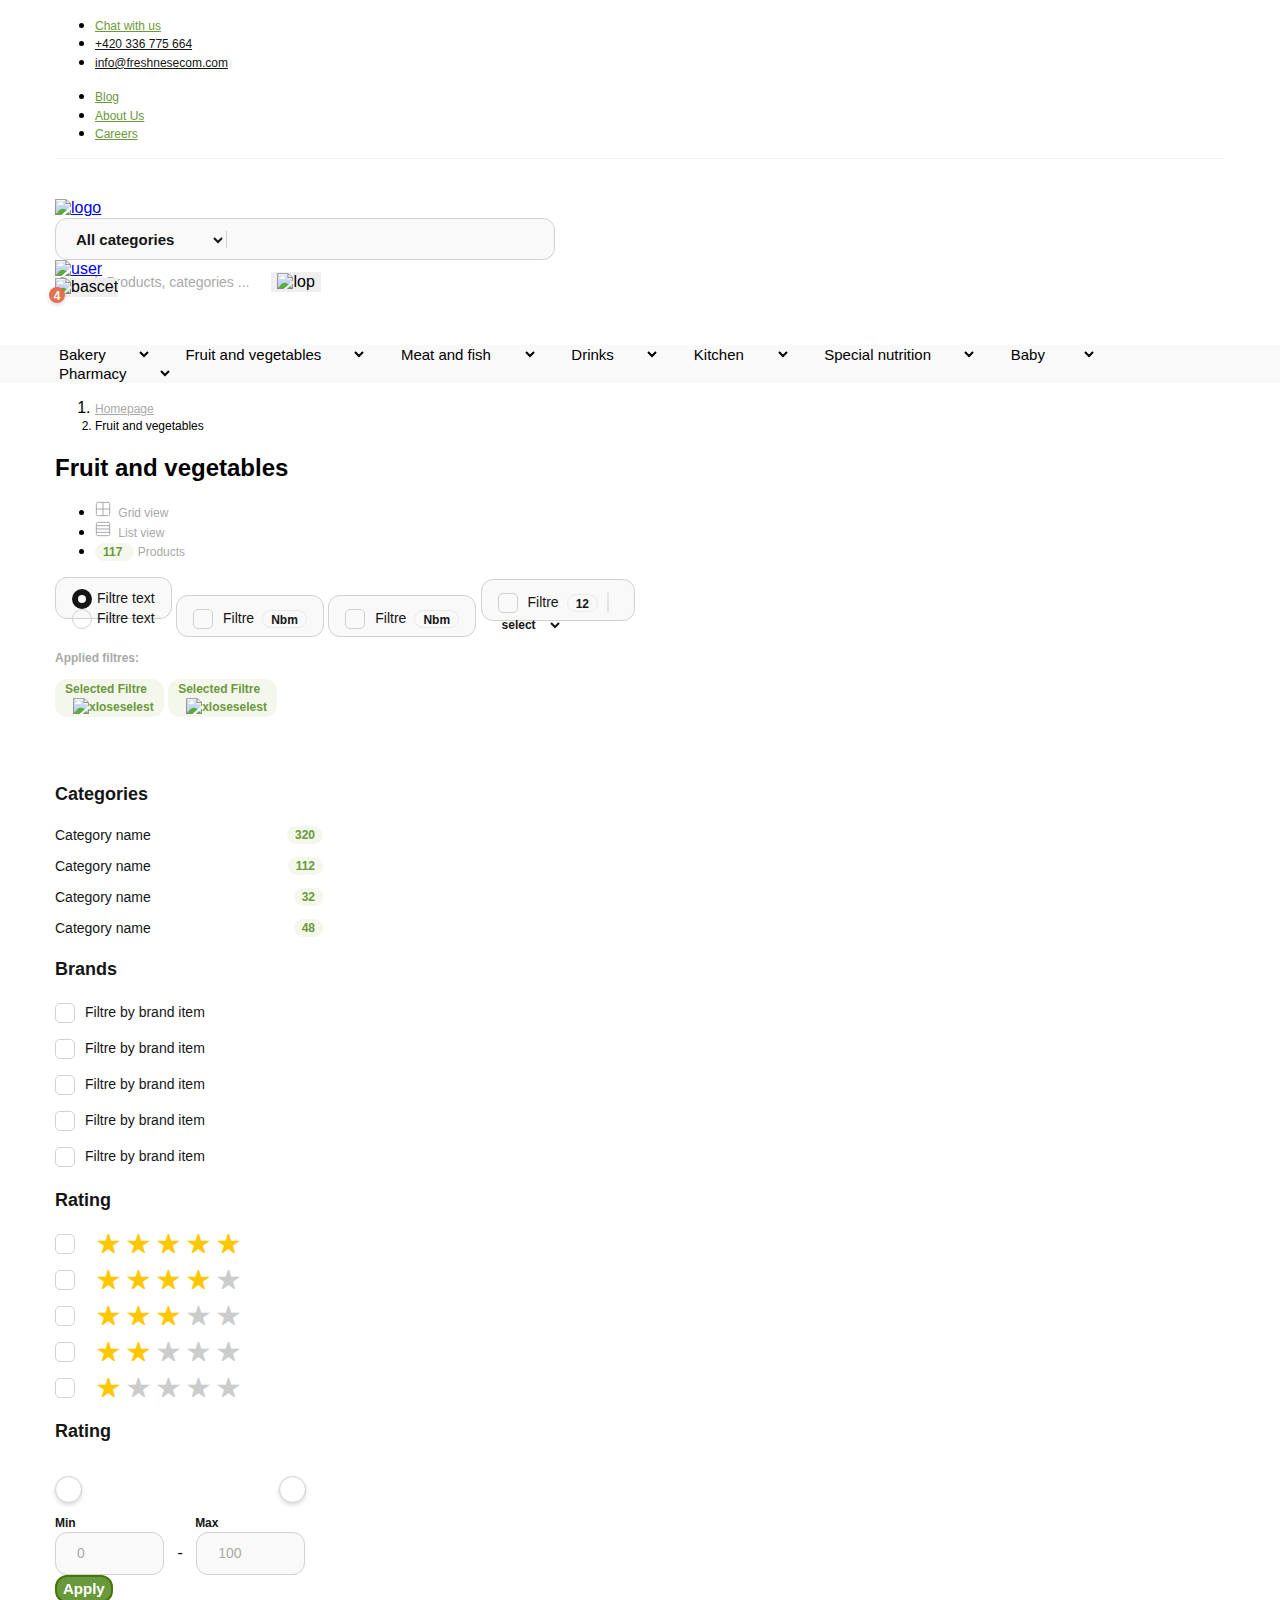
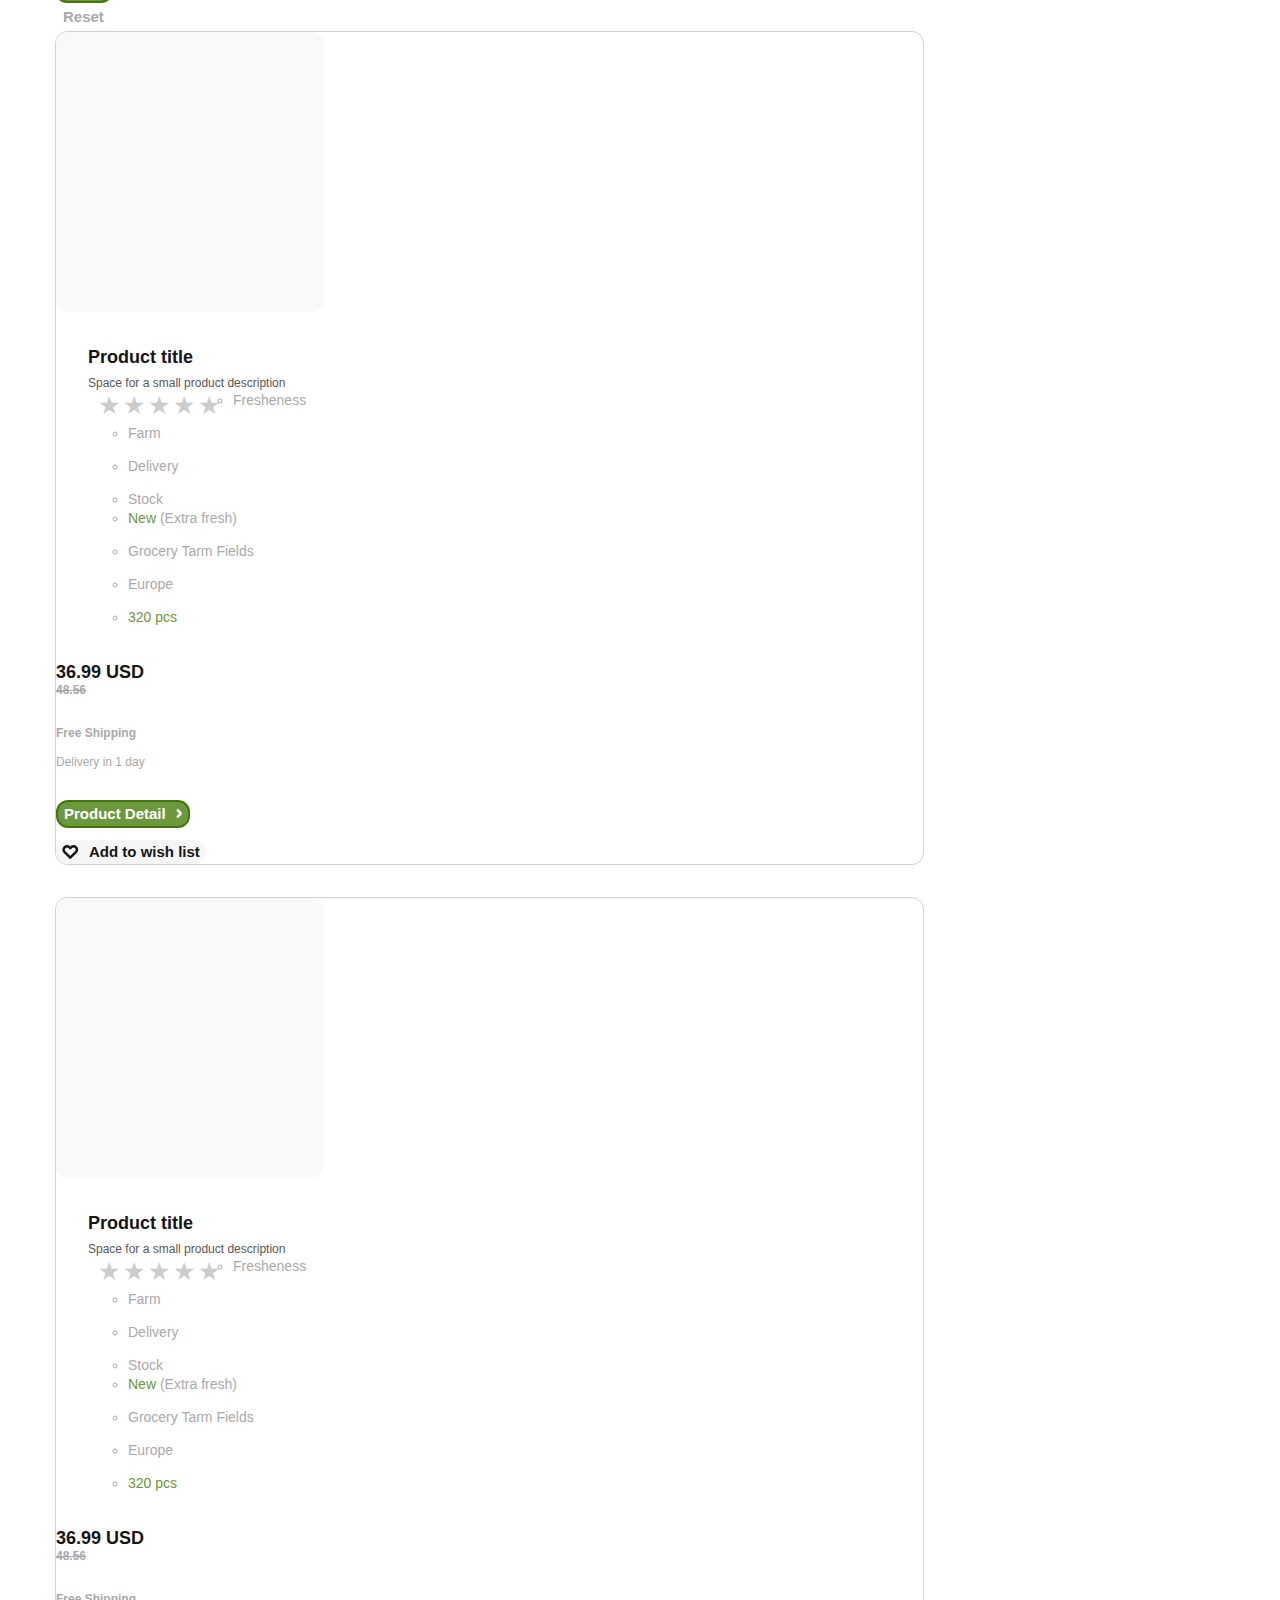
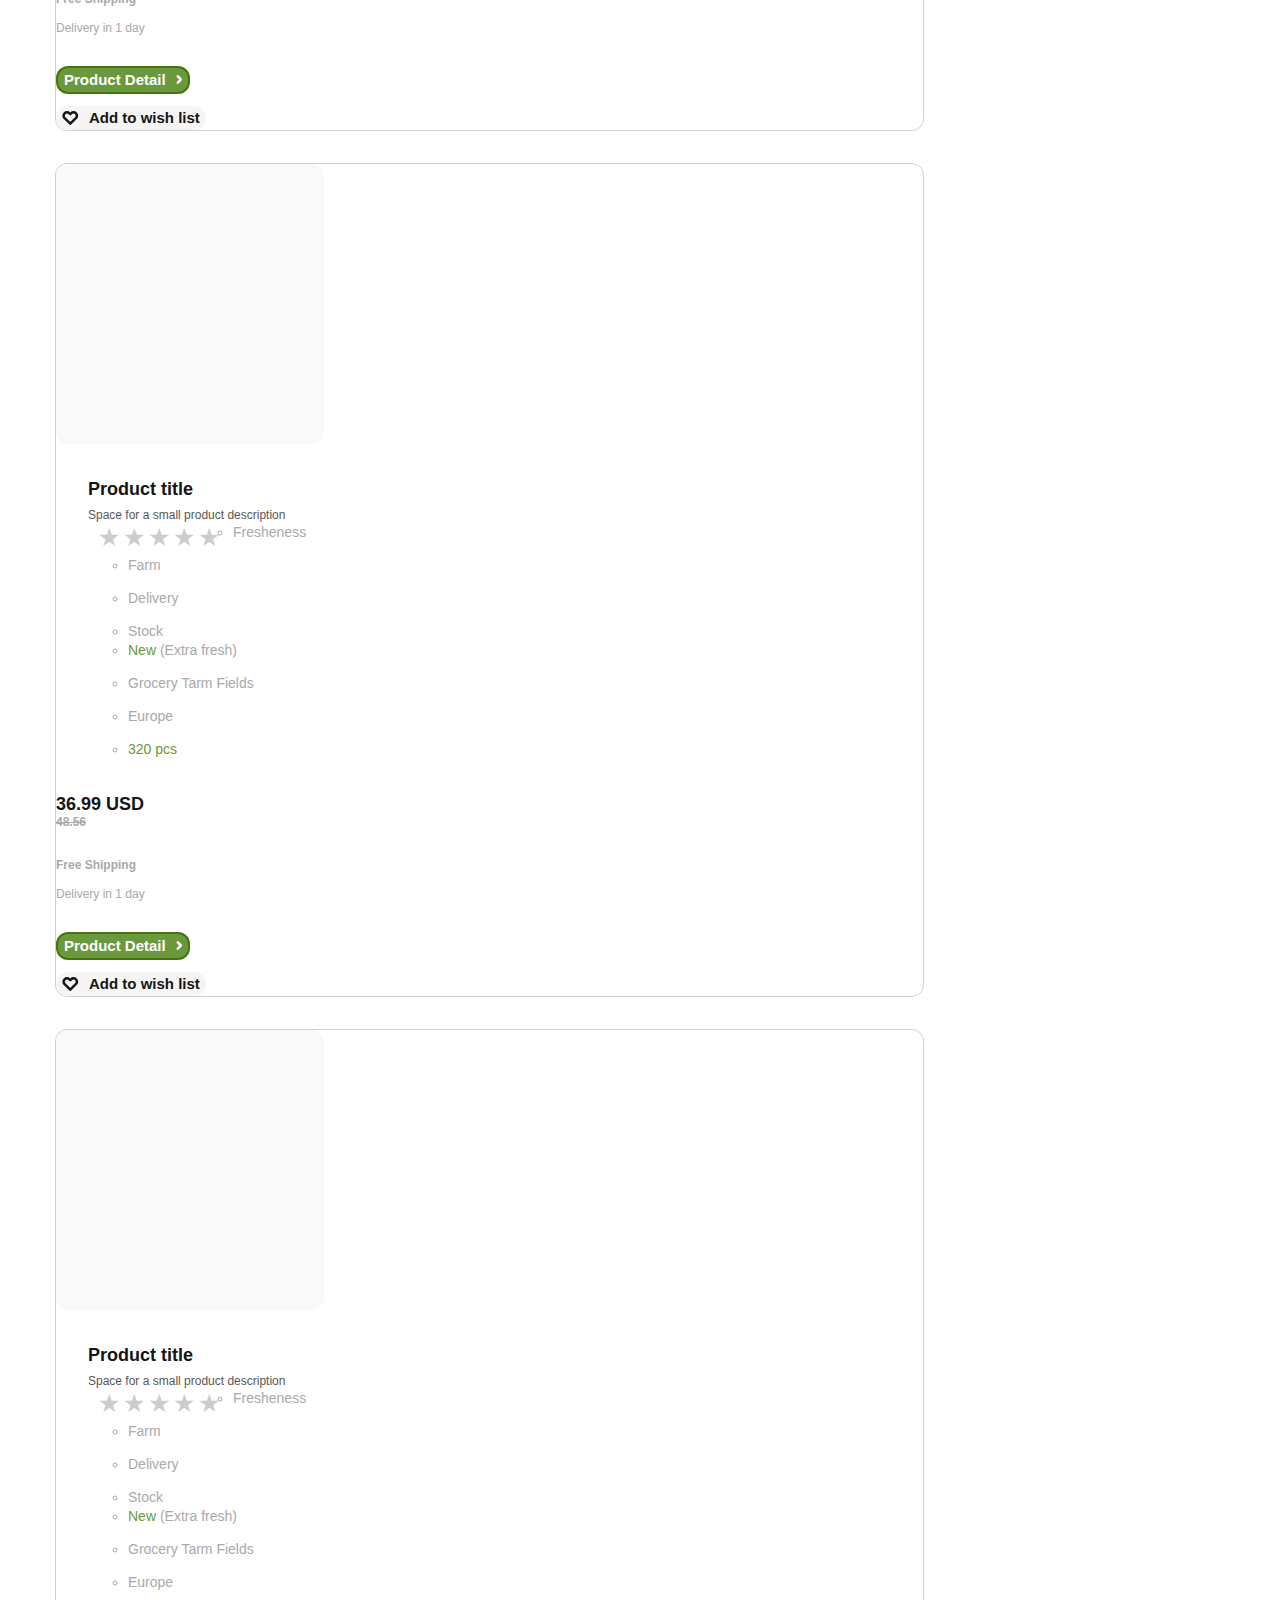
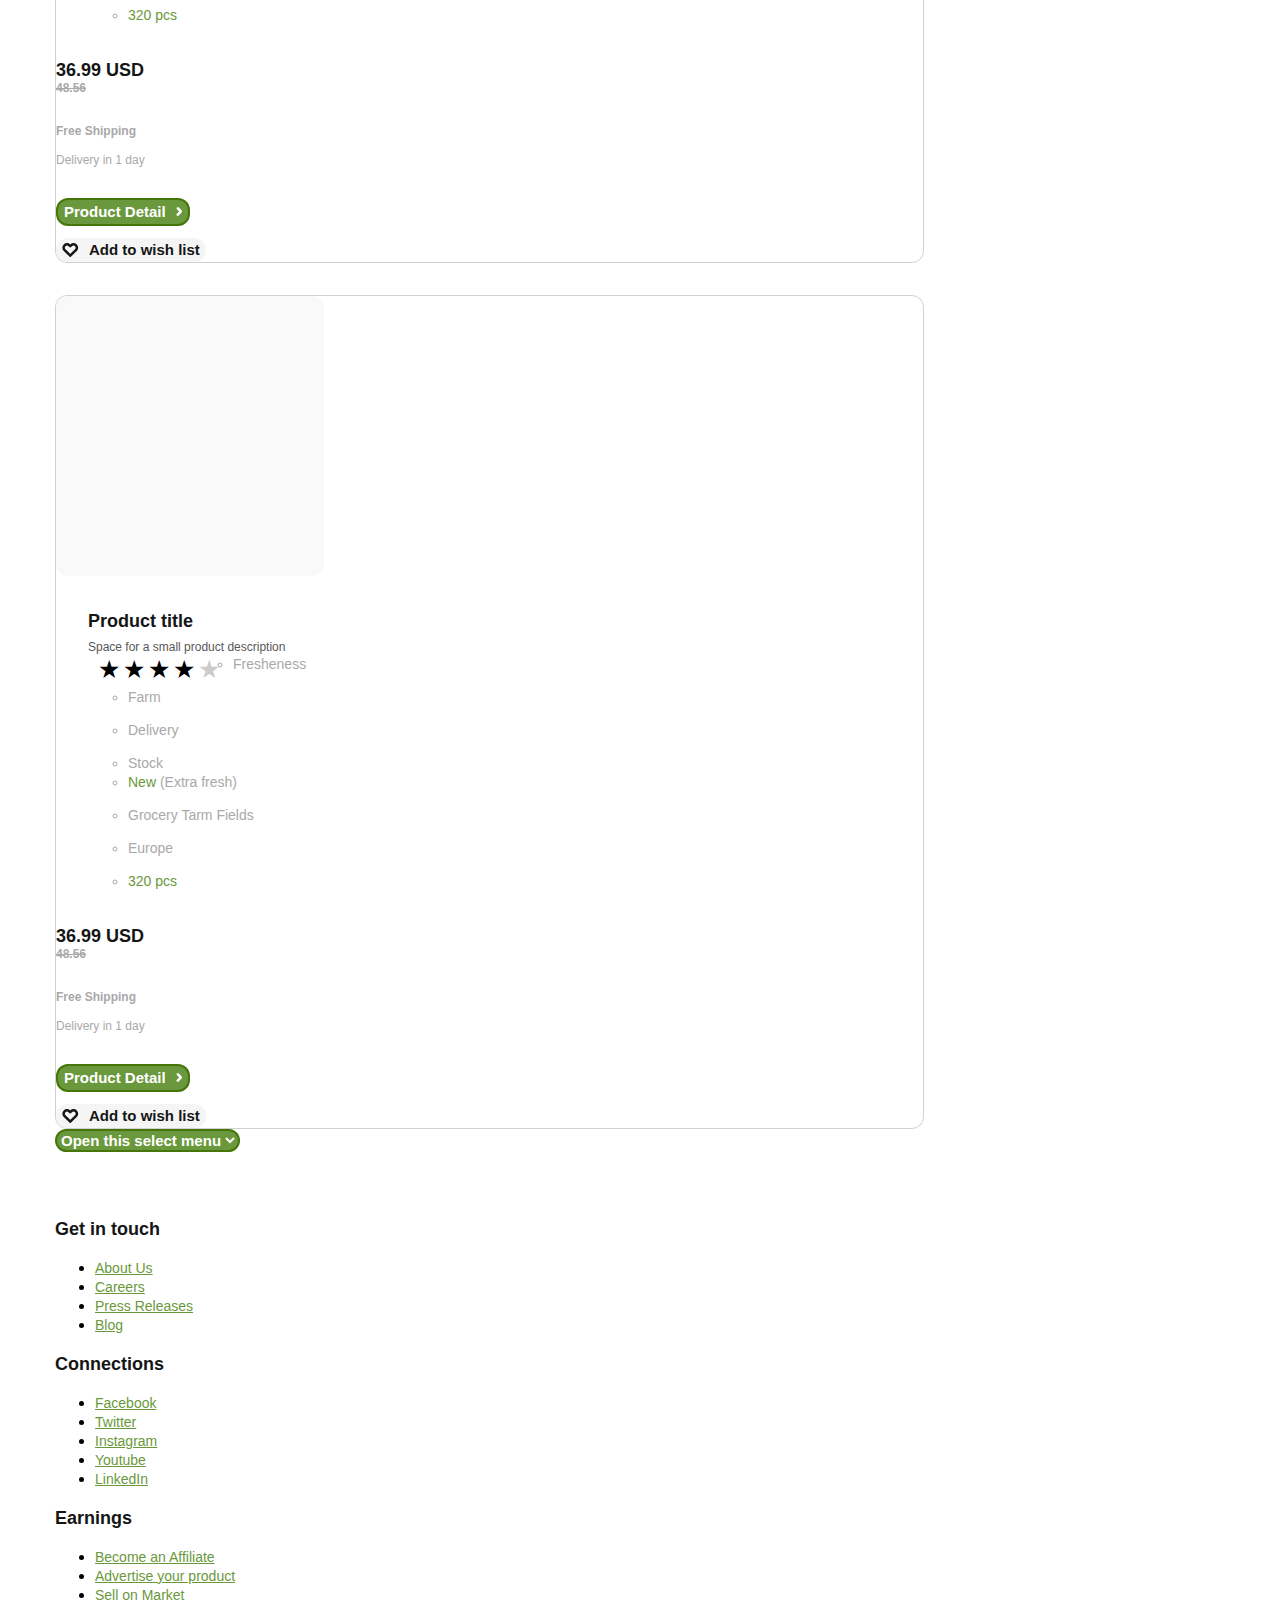
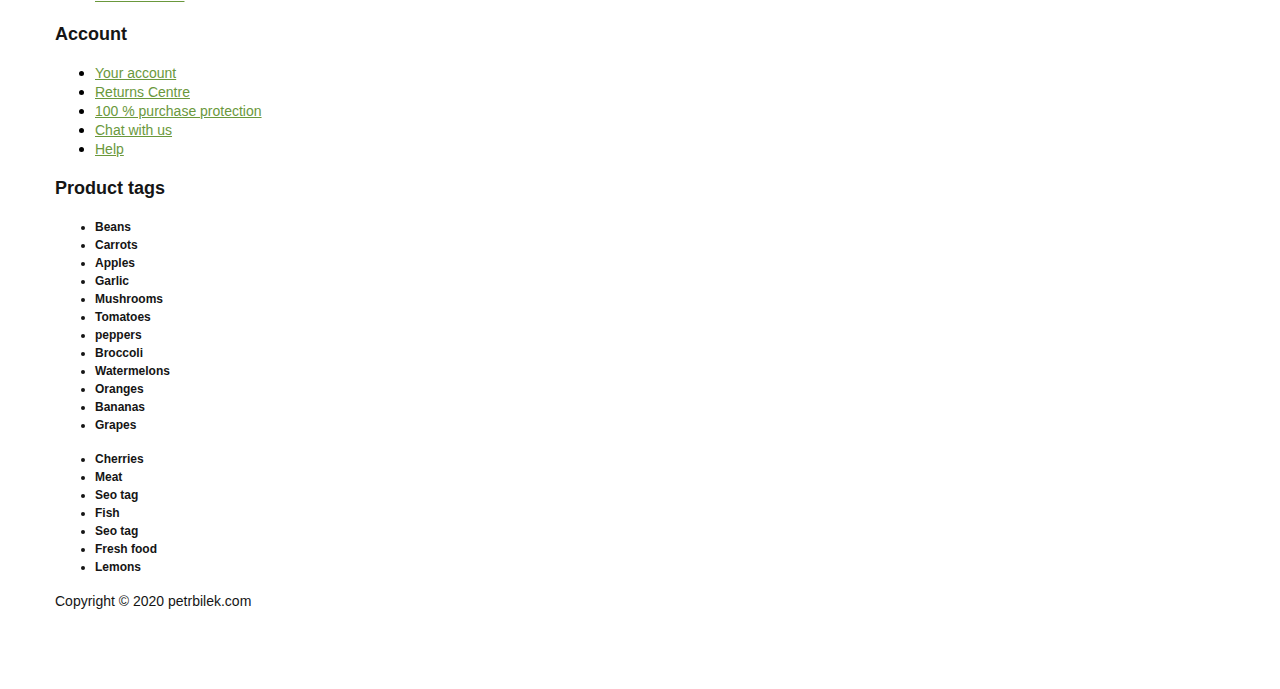
==== commit 4fb9dc7a: "add card" ====
--- a/componens.html
+++ b/componens.html
@@ -12,491 +12,896 @@
 
 <body>
   <!-- SITE HEADER PART BEGIN  -->
-<header class="site-header">
-  <div class="header-top">
-    <div class="container">
-      <div class="header-top-inner d-flex align-items-center justify-content-between py-1 mt-3 flex-column flex-md-row">
+  <header class="site-header">
+    <div class="header-top">
+      <div class="container">
+        <div class="header-top-inner d-flex align-items-center justify-content-between py-1 mt-3 flex-column flex-md-row">
           <ul class="header-left-list list-unstyled d-flex flex-column flex-sm-row  align-items-center text-center text-sm-center">
             <li class="list-item me-0 me-sm-5"><a href="#" class="list-link text-gren text-decoration-none">Chat with us</a></li>
             <li class="list-item me-0 me-sm-5"><a href="tel:+420336775664" class="list-link text-decoration-none">+420 336 775 664</a></li>
             <li class="list-item"><a href="mailto: info@freshnesecom.com" class="list-link text-decoration-none">info@freshnesecom.com</a></li>
           </ul> 
-      
-        <nav>
-          <ul class="list list-unstyled d-flex align-content-center">
-            <li class="list-item me-5"><a href="./blog.html" class="list-link text-gren text-decoration-none">Blog</a></li>
-            <li class="list-item me-5"><a href="./componens.html" class="list-link text-gren text-decoration-none">About Us</a></li>
-            <li class="list-item"><a href="./detail.html" class="list-link text-gren text-decoration-none">Careers</a></li>
-          </ul>
-        </nav>
+          
+          <nav>
+            <ul class="list list-unstyled d-flex align-content-center">
+              <li class="list-item me-5"><a href="./blog.html" class="list-link text-gren text-decoration-none">Blog</a></li>
+              <li class="list-item me-5"><a href="./componens.html" class="list-link text-gren text-decoration-none">About Us</a></li>
+              <li class="list-item"><a href="./detail.html" class="list-link text-gren text-decoration-none">Careers</a></li>
+            </ul>
+          </nav>
+        </div>
       </div>
     </div>
-  </div>
-  <div class="header-center">
-    <div class="container">
-      <div class="header-center-inner d-flex align-items-center justify-content-between flex-column flex-lg-row ">
-        <a href="./index.html"> 
-          <img src="./images/Freshnesecom.svg" alt="logo">
-        </a>
-        <form class="form d-flex my-4 my-lg-0 flex-column flex-sm-row " action="https://echo.htmlacademy.ru/courses" method="post" autocomplete="off">
+    <div class="header-center">
+      <div class="container">
+        <div class="header-center-inner d-flex align-items-center justify-content-between flex-column flex-lg-row ">
+          <a href="./index.html"> 
+            <img src="./images/Freshnesecom.svg" alt="logo">
+          </a>
+          <form class="form d-flex my-4 my-lg-0 flex-column flex-sm-row " action="https://echo.htmlacademy.ru/courses" method="post" autocomplete="off">
+            <select class="form-select" aria-label="Default select example">
+              <option selected>All categories</option>
+              <option value="1">One</option>
+              <option value="2">Two</option>
+              <option value="3">Three</option>
+            </select>
+            <span class="borders"></span>
+            <div class="input-group mb-3">
+              <input type="text" class="form-control search" placeholder="Search Products, categories ..." aria-label="Recipient's username" aria-describedby="button-addon2">
+              <button class="btn btn-outline-secondary btn-search" type="button" id="button-addon2">
+                <img src="./images/lop.svg" alt="lop">
+              </button>
+            </div>
+          </form>
+          <div class="btn-groups">
+            <a class="btn me-5 " href="./contact.html">
+              <img src="./images/user.svg" alt="user">
+            </a>
+            <button class="btn" type="button">
+              <img src="./images/bascet.svg" alt="bascet">
+            </button>
+          </div>
+        </div>
+      </div>
+    </div>
+    <div class="header-bottom">
+      <div class="container">
+        <div class="header-bottom-inner d-flex py-2 overflow-auto">
           <select class="form-select" aria-label="Default select example">
-            <option selected>All categories</option>
+            <option selected>Bakery</option>
             <option value="1">One</option>
             <option value="2">Two</option>
             <option value="3">Three</option>
           </select>
-          <span class="borders"></span>
-          <div class="input-group mb-3">
-            <input type="text" class="form-control search" placeholder="Recipient's username" aria-label="Recipient's username" aria-describedby="button-addon2">
-            <button class="btn btn-outline-secondary btn-search" type="button" id="button-addon2">
-              <img src="./images/lop.svg" alt="lop">
-            </button>
-          </div>
-        </form>
-        <div class="btn-groups">
-          <a class="btn me-5 " href="./contact.html">
-            <img src="./images/user.svg" alt="user">
-          </a>
-          <button class="btn" type="button" data-bs-toggle="offcanvas" data-bs-target="#offcanvasRight"
-              aria-controls="offcanvasRight">
-              <img src="./images/bascet.svg" alt="bascet">
-            </button>
+          <select class="form-select" aria-label="Default select example">
+            <option selected>Fruit and vegetables</option>
+            <option value="1">One</option>
+            <option value="2">Two</option>
+            <option value="3">Three</option>
+          </select>
+          <select class="form-select" aria-label="Default select example">
+            <option selected>Meat and fish</option>
+            <option value="1">One</option>
+            <option value="2">Two</option>
+            <option value="3">Three</option>
+          </select>
+          <select class="form-select" aria-label="Default select example">
+            <option selected>Drinks</option>
+            <option value="1">One</option>
+            <option value="2">Two</option>
+            <option value="3">Three</option>
+          </select>
+          <select class="form-select" aria-label="Default select example">
+            <option selected>Kitchen</option>
+            <option value="1">One</option>
+            <option value="2">Two</option>
+            <option value="3">Three</option>
+          </select>
+          <select class="form-select" aria-label="Default select example">
+            <option selected>Special nutrition</option>
+            <option value="1">One</option>
+            <option value="2">Two</option>
+            <option value="3">Three</option>
+          </select>
+          <select class="form-select" aria-label="Default select example">
+            <option selected>Baby</option>
+            <option value="1">One</option>
+            <option value="2">Two</option>
+            <option value="3">Three</option>
+          </select>
+          <select class="form-select" aria-label="Default select example">
+            <option selected>Pharmacy</option>
+            <option value="1">One</option>
+            <option value="2">Two</option>
+            <option value="3">Three</option>
+          </select>
         </div>
       </div>
     </div>
-  </div>
-  <div class="header-bottom">
-    <div class="container">
-      <div class="header-bottom-inner d-flex py-2 overflow-auto">
-        <select class="form-select" aria-label="Default select example">
-          <option selected>Bakery</option>
-          <option value="1">One</option>
-          <option value="2">Two</option>
-          <option value="3">Three</option>
-        </select>
-        <select class="form-select" aria-label="Default select example">
-          <option selected>Fruit and vegetables</option>
-          <option value="1">One</option>
-          <option value="2">Two</option>
-          <option value="3">Three</option>
-        </select>
-        <select class="form-select" aria-label="Default select example">
-          <option selected>Meat and fish</option>
-          <option value="1">One</option>
-          <option value="2">Two</option>
-          <option value="3">Three</option>
-        </select>
-        <select class="form-select" aria-label="Default select example">
-          <option selected>Drinks</option>
-          <option value="1">One</option>
-          <option value="2">Two</option>
-          <option value="3">Three</option>
-        </select>
-        <select class="form-select" aria-label="Default select example">
-          <option selected>Kitchen</option>
-          <option value="1">One</option>
-          <option value="2">Two</option>
-          <option value="3">Three</option>
-        </select>
-        <select class="form-select" aria-label="Default select example">
-          <option selected>Special nutrition</option>
-          <option value="1">One</option>
-          <option value="2">Two</option>
-          <option value="3">Three</option>
-        </select>
-        <select class="form-select" aria-label="Default select example">
-          <option selected>Baby</option>
-          <option value="1">One</option>
-          <option value="2">Two</option>
-          <option value="3">Three</option>
-        </select>
-        <select class="form-select" aria-label="Default select example">
-          <option selected>Pharmacy</option>
-          <option value="1">One</option>
-          <option value="2">Two</option>
-          <option value="3">Three</option>
-        </select>
-      </div>
-    </div>
-  </div>
-</header>
+  </header>
   <!-- SITE HEADER PART END  -->
-
+  
   <!-- MAIN PART BEGIN  -->
   <main class="site-main">
     <!-- HERO SECTION BEGIN  -->
-    <!-- HERO SECTION END  -->
-  </main>
-  <!-- MAIN PART END  -->
+    <section class="components"> 
+      <div class="container">
+        <div class=" py-3">
+          <nav aria-label="breadcrumb">
+            <ol class="breadcrumb align-items-center">
+              <li class="breadcrumb-item"><a class="text-decoration-none text text-grin" href="#">Homepage</a></li>
+              <li class="breadcrumb-item active text text-dark" aria-current="page">Fruit and vegetables</li>
+            </ol>
+          </nav>
+        </div>
+        
+        <div class="d-flex align-items-center justify-content-between flex-column flex-md-row" >
+          <h2 class="">Fruit and vegetables</h2>
+          <ul class="list-icon d-flex align-items-center justify-content-between list-unstyled">
+            <li class="list-item-icon">
+              <a href="#" class="list-link-icon">
+                <span>
+                  <svg width="16" height="16" viewBox="0 0 16 16" fill="none" xmlns="http://www.w3.org/2000/svg">
+                    <path d="M13.333 1.33331H2.66634C1.92996 1.33331 1.33301 1.93027 1.33301 2.66665V13.3333C1.33301 14.0697 1.92996 14.6666 2.66634 14.6666H13.333C14.0694 14.6666 14.6663 14.0697 14.6663 13.3333V2.66665C14.6663 1.93027 14.0694 1.33331 13.333 1.33331Z" stroke="#A9A9A9" stroke-linecap="round" stroke-linejoin="round"/>
+                    <path d="M1.33301 8H14.6663" stroke="#A9A9A9" stroke-linecap="round" stroke-linejoin="round"/>
+                    <path d="M8 1.33331V14.6666" stroke="#A9A9A9" stroke-linecap="round" stroke-linejoin="round"/>
+                  </svg>
+                  
+                </span>Grid view</a>
+              </li>
+              <li class="list-item-icon">
+                <a href="#" class="list-link-icon">
+                  <span>
+                    <svg width="16" height="16" viewBox="0 0 16 16" fill="none" xmlns="http://www.w3.org/2000/svg">
+                      <path d="M13.333 1.33331H2.66634C1.92996 1.33331 1.33301 1.93027 1.33301 2.66665V13.3333C1.33301 14.0697 1.92996 14.6666 2.66634 14.6666H13.333C14.0694 14.6666 14.6663 14.0697 14.6663 13.3333V2.66665C14.6663 1.93027 14.0694 1.33331 13.333 1.33331Z" stroke="#A9A9A9" stroke-linecap="round" stroke-linejoin="round"/>
+                      <path d="M1.33301 4.66663H14.6663" stroke="#A9A9A9" stroke-linecap="round" stroke-linejoin="round"/>
+                      <path d="M1.33301 8H14.6663" stroke="#A9A9A9" stroke-linecap="round" stroke-linejoin="round"/>
+                      <path d="M1.33301 11.3333H14.6663" stroke="#A9A9A9" stroke-linecap="round" stroke-linejoin="round"/>
+                    </svg>
+                    
+                  </span>List view</a>
+                </li>
+                <li class="list-item-icon">
+                  <a href="#" class="list-link-icon">
+                    <span>
+                      117
+                    </span>Products</a>
+                  </li>
+                </ul>
+              </div>
+              <div class="d-flex align-items-center" >
+                <div class="radio-filter">
+                  <label>
+                    <input class="radio-input visually-hidden" checked type="radio" name="radio-box">
+                    <span class="radio-box">
+                      <span class="radio-check" ></span>
+                      <span class="radio-text me-2" >Filtre text</span>
+                    </span>
+                  </label>
+                  <label>
+                    <input class="radio-input visually-hidden" type="radio" name="radio-box">
+                    <span class="radio-box">
+                      <span class="radio-check" ></span>
+                      <span class="radio-text" >Filtre text</span>
+                    </span>
+                  </label>
+                </div>
+                <div class="radio-filter ms-3 py-2">
+                  
+                  <label>
+                    <input type="checkbox" class="chack-input visually-hidden" >
+                    <span class="chack-box">
+                      <span class="chack-span-box"></span>
+                      <span class="chack-span-title">Filtre</span>
+                      <span class="chack-span">Nbm</span>
+                    </span>
+                  </label>
+                </div>
+                <div class="radio-filter ms-3 py-2">
+                  
+                  <label>
+                    <input type="checkbox" class="chack-input visually-hidden" >
+                    <span class="chack-box">
+                      <span class="chack-span-box"></span>
+                      <span class="chack-span-title">Filtre</span>
+                      <span class="chack-span">Nbm</span>
+                    </span>
+                  </label>
+                </div>
+                <div class="radio-filter d-flex align-items-center w-auto ms-3 py-2">
+                  
+                  <label>
+                    <input type="checkbox" class="chack-input visually-hidden " >
+                    <span class="chack-box ">
+                      <span class="chack-span-box"></span>
+                      <span class="chack-span-title">Filtre</span>
+                      <span class="chack-span">12</span>
+                      <span class="line"></span>
+                     
+                    </span>
+                  </label>
+                  <select class="form-select   ms-1 d-inline-block  p-0 " aria-label="Default select example">
+                    <option selected>select</option>
+                    <option value="1">One</option>
+                    <option value="2">Two</option>
+                    <option value="3">Three</option>
+                  </select>
+                </div> 
+                </div >
+                <div class=" d-flex align-items-center mt-3">  
+                  <p class="selected-title m-0">Applied filtres:</p>
+                  <span class="selected d-flex align-items-center ms-2">Selected Filtre <img src="./images/xloseselest.svg" alt="xloseselest"></span>
+                  <span class="selected d-flex align-items-center ms-2">Selected Filtre <img src="./images/xloseselest.svg" alt="xloseselest"></span>
 
-  <!-- FOOTER PART BEGIN  -->
-  <footer class="site-footer">
-    <div class="container">
-      <div class="row mb-5">
-        <div class="col-6 mb-5 col-sm-3 mb-sm-0">
-          <strong class="site-footer__title">Get in touch</strong>
-          <ul class="list-unstyled mt-3 mb-0">
-            <li class="mb-2">
-              <a class="site-footer__link text-decoration-none" href="#">
-                About Us
-              </a>
-            </li>
-            <li class="mb-2">
-              <a class="site-footer__link text-decoration-none" href="#">
-                Careers
-              </a>
-            </li>
-            <li class="mb-2">
-              <a class="site-footer__link text-decoration-none" href="#">
-                Press Releases
-              </a>
-            </li>
-            <li>
-              <a class="site-footer__link text-decoration-none" href="#">
-                Blog
-              </a>
-            </li>
-          </ul>
-        </div>
-        <div class="col-6 mb-5 col-sm-3 mb-sm-0">
-          <strong class="site-footer__title">Connections</strong>
-          <ul class="list-unstyled mt-3 mb-0">
-            <li class="mb-2">
-              <a class="site-footer__link text-decoration-none" href="#">
-                Facebook
-              </a>
-            </li>
-            <li class="mb-2">
-              <a class="site-footer__link text-decoration-none" href="#">
-                Twitter
-              </a>
-            </li>
-            <li class="mb-2">
-              <a class="site-footer__link text-decoration-none" href="#">
-                Instagram
-              </a>
-            </li>
-            <li class="mb-2">
-              <a class="site-footer__link text-decoration-none" href="#">
-                Youtube
-              </a>
-            </li>
-            <li>
-              <a class="site-footer__link text-decoration-none" href="#">
-                LinkedIn
-              </a>
-            </li>
-          </ul>
-        </div>
-        <div class="col-6 col-sm-3">
-          <strong class="site-footer__title">Earnings</strong>
-          <ul class="list-unstyled mt-3 mb-0">
-            <li class="mb-2">
-              <a class="site-footer__link text-decoration-none" href="#">
-                Become an Affiliate
-              </a>
-            </li>
-            <li class="mb-2">
-              <a class="site-footer__link text-decoration-none" href="#">
-                Advertise your product
-              </a>
-            </li>
-            <li class="mb-2">
-              <a class="site-footer__link text-decoration-none" href="#">
-                Sell on Market
-              </a>
-            </li>
-          </ul>
-        </div>
-        <div class="col-6 col-sm-3">
-          <strong class="site-footer__title">Account</strong>
-          <ul class="list-unstyled mt-3 mb-0">
-            <li class="mb-2">
-              <a class="site-footer__link text-decoration-none" href="#">
-                Your account
-              </a>
-            </li>
-            <li class="mb-2">
-              <a class="site-footer__link text-decoration-none" href="#">
-                Returns Centre
-              </a>
-            </li>
-            <li class="mb-2">
-              <a class="site-footer__link text-decoration-none" href="#">
-                100 % purchase protection
-              </a>
-            </li>
-            <li class="mb-2">
-              <a class="site-footer__link text-decoration-none" href="#">
-                Chat with us
-              </a>
-            </li>
-            <li>
-              <a class="site-footer__link text-decoration-none" href="#">
-                Help
-              </a>
-            </li>
-          </ul>
-        </div>
-      </div>
-      <div>
-        <strong class="site-footer__title">Product tags</strong>
-        <ul class="row list-unstyled text-center mt-3">
-          <li class="site-footer__tags col-3 col-sm-2 col-lg-1 p-2 bg-light rounded-5">
-            Beans
-          </li>
-          <li class="site-footer__tags col-3 col-sm-2 col-lg-1 p-2 bg-light rounded-5">
-            Carrots
-          </li>
-          <li class="site-footer__tags col-3 col-sm-2 col-lg-1 p-2 bg-light rounded-5">
-            Apples
-          </li>
-          <li class="site-footer__tags col-3 col-sm-2 col-lg-1 p-2 bg-light rounded-5">
-            Garlic
-          </li>
-          <li class="site-footer__tags col-3 col-sm-2 col-lg-1 p-2 bg-light rounded-5">
-            Mushrooms
-          </li>
-          <li class="site-footer__tags col-3 col-sm-2 col-lg-1 p-2 bg-light rounded-5">
-            Tomatoes
-          </li>
-          <li class="site-footer__tags col-3 col-sm-2 col-lg-1 p-2 bg-light rounded-5">
-           peppers
-          </li>
-          <li class="site-footer__tags col-3 col-sm-2 col-lg-1 p-2 bg-light rounded-5">
-            Broccoli
-          </li>
-          <li class="site-footer__tags col-3 col-sm-2 col-lg-1 p-2 bg-light rounded-5">
-            Watermelons
-          </li>
-          <li class="site-footer__tags col-3 col-sm-2 col-lg-1 p-2 bg-light rounded-5">
-            Oranges
-          </li>
-          <li class="site-footer__tags col-3 col-sm-2 col-lg-1 p-2 bg-light rounded-5">
-            Bananas
-          </li>
-          <li class="site-footer__tags col-3 col-sm-2 col-lg-1 p-2 bg-light rounded-5">
-            Grapes
-          </li>
+                </div>
+              </div>
+            </div>
+          
+          </section>
+          <section class="components-filter"> 
+            <div class="container">
+              <div class="components-filter-inner">
+                <div class="row">
+                  <div class="col-3">
+                    <div class="filtrs">
+                      <p class="filtrs-title">Categories</p>
+                      <ul class="list">
+                        <li class="list-item">
+                          <p >Category name</p>
+                          <span class="span">320</span>
+                        </li>
+                        <li class="list-item">
+                          <p>Category name</p>
+                          <span class="span">112</span>
+                        </li>
+                        <li class="list-item">
+                          <p>Category name</p>
+                          <span class="span">32</span>
+                        </li>
+                        <li class="list-item">
+                          <p>Category name</p>
+                          <span class="span">48</span>
+                        </li> 
+                      </ul>
+                    </div>
+                    <div class="filtrs mt-5">
+                      <p class="filtrs-title">Brands</p>
+                      <ul class="list">
+                        <li class="list-item">
+                          <label>
+                            <input type="checkbox" class="chack-input visually-hidden" >
+                            <span class="chack-box">
+                              <span class="chack-span-box"></span>
+                              <span class="chack-span-title">Filtre by brand item</span>
+                            </span>
+                          </label>
+                        </li>
+                        <li class="list-item">
+                          <label>
+                            <input type="checkbox" class="chack-input visually-hidden" >
+                            <span class="chack-box">
+                              <span class="chack-span-box"></span>
+                              <span class="chack-span-title">Filtre by brand item</span>
+                            </span>
+                          </label>
+                        </li>
+                        <li class="list-item">
+                          <label>
+                            <input type="checkbox" class="chack-input visually-hidden" >
+                            <span class="chack-box">
+                              <span class="chack-span-box"></span>
+                              <span class="chack-span-title">Filtre by brand item</span>
+                            </span>
+                          </label>
+                        </li>
+                        <li class="list-item">
+                          <label>
+                            <input type="checkbox" class="chack-input visually-hidden" >
+                            <span class="chack-box">
+                              <span class="chack-span-box"></span>
+                              <span class="chack-span-title">Filtre by brand item</span>
+                            </span>
+                          </label>
+                        </li> 
+                        <li class="list-item">
+                          <label>
+                            <input type="checkbox" class="chack-input visually-hidden" >
+                            <span class="chack-box">
+                              <span class="chack-span-box"></span>
+                              <span class="chack-span-title">Filtre by brand item</span>
+                            </span>
+                          </label>
+                        </li> 
+                      </ul>
+                    </div>
+                    <div class="filtrs mt-5">
+                      <p class="filtrs-title">Rating</p>
+                      <ul class="list">
+                        <li class="list-item">
+                          <label>
+                            <input type="checkbox" class="chack-input visually-hidden" >
+                            <span class="chack-box">
+                              <span class="chack-span-box"></span>
+                              <span class="chack-span-title">
+                                <span class="rate1">
+                                <input type="radio" id="star15" name="rate1" value="5" checked disabled/>
+                                <label for="star15" title="text">★ </label>
+                                <input type="radio" id="star14" name="rate1" value="4" disabled/>
+                                <label for="star14" title="text">★ </label>
+                                <input type="radio" id="star13" name="rate1" value="3" disabled/>
+                                <label for="star13" title="text">★ </label>
+                                <input type="radio" id="star12" name="rate1" value="2" disabled/>
+                                <label for="star12" title="text">★ </label>
+                                <input type="radio" id="star11" name="rate1" value="1"  disabled/>
+                                <label for="star11" title="text">★ </label>
+                              </span></span>
+                            </span>
+                          </label>
+                        </li>
+                        <li class="list-item " >
+                          <label>
+                            <input type="checkbox" class="chack-input visually-hidden" >
+                            <span class="chack-box">
+                              <span class="chack-span-box"></span>
+                              <span class="chack-span-title">
+                                <span class="rate2">
+                                <input type="radio" id="star25" name="rate2" value="5"  checked disabled/>
+                                <label for="star25" title="text">★ </label>
+                                <input type="radio" id="star24" name="rate2" value="4" checked disabled/>
+                                <label for="star24" title="text">★ </label>
+                                <input type="radio" id="star23" name="rate2" value="3" disabled/>
+                                <label for="star23" title="text">★ </label>
+                                <input type="radio" id="star22" name="rate2" value="2" disabled/>
+                                <label for="star22" title="text">★ </label>
+                                <input type="radio" id="star21" name="rate2" value="1"  disabled/>
+                                <label for="star21" title="text">★ </label>
+                              </span></span>
+                            </span>
+                          </label>
+                        </li>
+                        <li class="list-item">
+                          <label>
+                            <input type="checkbox" class="chack-input visually-hidden" >
+                            <span class="chack-box">
+                              <span class="chack-span-box"></span>
+                              <span class="chack-span-title">
+                                <span class="rate3">
+                                <input type="radio" id="star35" name="rate3" value="5" checked disabled/>
+                                <label for="star35" title="text">★</label>
+                                <input type="radio" id="star34" name="rate3" value="4" checked disabled/>
+                                <label for="star34" title="text">★</label>
+                                <input type="radio" id="star33" name="rate3" value="3" checked disabled/>
+                                <label for="star33" title="text">★</label>
+                                <input type="radio" id="star32" name="rate3" value="2" disabled/>
+                                <label for="star32" title="text">★</label>
+                                <input type="radio" id="star31" name="rate3" value="1"  disabled/>
+                                <label for="star31" title="text">★</label>
+                              </span></span>
+                            </span>
+                          </label>
+                        </li>
+                        <li class="list-item">
+                          <label>
+                            <input type="checkbox" class="chack-input visually-hidden" >
+                            <span class="chack-box">
+                              <span class="chack-span-box"></span>
+                              <span class="chack-span-title">
+                                <span class="rate" >
+                                <input type="radio" id="star5" name="rate4" value="5" checked disabled/>
+                                <label for="star5" title="text">★</label>
+                                <input type="radio" id="star4" name="rate4" value="4" checked disabled/>
+                                <label for="star4" title="text">★</label>
+                                <input type="radio" id="star3" name="rate4" value="3" checked disabled/>
+                                <label for="star3" title="text">★</label>
+                                <input type="radio" id="star2" name="rate4" value="2" checked disabled/>
+                                <label for="star2" title="text">★</label>
+                                <input type="radio" id="star1" name="rate4" value="1"  disabled/>
+                                <label for="star1" title="text">★</label>
+                              </span></span>
+                            </span>
+                          </label>
+                        </li> 
+                        <li class="list-item">
+                          <label>
+                            <input type="checkbox" class="chack-input visually-hidden" >
+                            <span class="chack-box">
+                              <span class="chack-span-box"></span>
+                              <span class="chack-span-title">
+                                <span class="rate">
+                                <input type="radio"  id="star5" name="rate5" value="5" checked disabled/>
+                                <label for="star5" title="text">5 stars</label>
+                                <input type="radio" id="star4" name="rate5" value="4" checked disabled/>
+                                <label for="star4" title="text">4 stars</label>
+                                <input type="radio" id="star3" name="rate5" value="3" checked disabled/>
+                                <label for="star3" title="text">3 stars</label>
+                                <input type="radio" id="star2" name="rate5" value="2" checked disabled/>
+                                <label for="star2" title="text">2 stars</label>
+                                <input type="radio" id="star1" name="rate5" value="1"  checked disabled/>
+                                <label for="star1" title="text">1 star</label>
+                              </span></span>
+                            </span>
+                          </label>
+                        </li> 
+                      </ul>
+                    </div>   
+                    <div class="filtrs mt-5">
+                      <p class="filtrs-title">Rating</p>
+                     <div class="range-group">
 
-        </ul>
-
-        <ul class="row list-unstyled text-center mt-2 mb-5">
-          <li class="site-footer__tags col-4 col-sm-2 col-lg-1  p-2 bg-light rounded-5">
-            Cherries
-          </li>
-          <li class="site-footer__tags col-4 col-sm-2 col-lg-1  p-2 bg-light rounded-5">
-            Meat
-          </li>
-          <li class="site-footer__tags col-4 col-sm-2 col-lg-1  p-2 bg-light rounded-5">
-            Seo tag
-          </li>
-          <li class="site-footer__tags col-4 col-sm-2 col-lg-1  p-2 bg-light rounded-5">
-            Fish
-          </li>
-          <li class="site-footer__tags col-4 col-sm-2 col-lg-1  p-2 bg-light rounded-5">
-            Seo tag
-          </li>
-          <li class="site-footer__tags col-4 col-sm-2 col-lg-1  p-2 bg-light rounded-5">
-            Fresh food  
-          </li>
-          <li class="site-footer__tags col-4 col-sm-2 col-lg-1  p-2 bg-light rounded-5">
-            Lemons
-          </li>
-        </ul>
-        <p class="site-footer__about mb-0">Copyright © 2020 petrbilek.com</p>
-      </div>
-    </div>
-  </footer>
-  <!-- FOOTER PART END  -->
-
-
-  <!-- canvas  -->
-  <div class="offcanvas offcanvas-end" tabindex="-1" id="offcanvasRight" aria-labelledby="offcanvasRightLabel">
-    <div class="offcanvas-header">
-      <h4 class="offcanvas-title" id="offcanvasRightLabel">Shopping cart</h4>
-      <div class="d-flex align-items-center">
-        <span class="canvas-close">close</span>
-        <button type="button" class="btn-close" data-bs-dismiss="offcanvas" aria-label="Close"></button>
-      </div>
-    </div>
-    <div class="offcanvas-body">
-      <div class="d-flex flex-column justify-content-between">
-        <div>
-
-          <div class="row mb-5">
-            <div class="col-4">
-              <div class="canvas-box">
-                <div class="canvas-img mb-3"></div>
-                <ul class="list-unstyled">
-                  <li class="mb-2 canvas-list">
-                    Wishlist
-                  </li>
-                  <li class="mb-2 canvas-list">
-                    Compare
-                  </li>
-                  <li class="mb-2 canvas-list">
-                    Remove
+                      <div class="wrapper">
+                        <div class="containers">
+                            <div class="slider-track"></div>
+                            <input type="range" min="0" max="100" value="0" id="slider-1" oninput="slideOne()">
+                            <input type="range" min="0" max="100" value="100" id="slider-2" oninput="slideTwo()">
+                        </div>
+                        <span class="span-min">Min</span>
+                        <span class="span-max">Max </span>
+                   <div class="result-group">
+                    <span id="range1">
+                      0
+                  </span>
+                  <span>-</span>
+                  <span id="range2">
+                      100
+                  </span>
+                   </div>
+                    </div>
+                     </div>
+                    </div>
+                    <div class="filtrs mt-5">
+                     <div class="btn-groups">
+                      <button class="btn btn-apply">Apply</button>
+                      <button class="btn btn-Reset ms-3">Reset</button>
+                     </div>
+                     
+                    </div>
+                  </div>
+                  <div class="col-9">
+                    <ul class="list-card">
+                      <li class="list-card-item d-flex  ">
+                        <div class="img"></div>
+                        <div class="product-title">
+                          <p class="product-content-title">Product title</p>
+                          <p class="product-content-text">Space for a small product description </p>
+                          <label>
+                            <span class="chack-box">
+                              <span class="chack-span-title">
+                                <span class="rate10 p-0">
+                                <input type="radio" id="star55" name="rate12" value="5"  checked/>
+                                <label for="star55" title="text">★ </label>
+                                <input type="radio" id="star54" name="rate12" value="4" checked/>
+                                <label for="star54" title="text">★ </label>
+                                <input type="radio" id="star53" name="rate12" value="3" />
+                                <label for="star53" title="text">★ </label>
+                                <input type="radio" id="star52" name="rate12" value="2" />
+                                <label for="star52" title="text">★ </label>
+                                <input type="radio" id="star51" name="rate12" value="1"  />
+                                <label for="star51" title="text">★ </label>
+                              </span></span>
+                            </span>
+                          </label>
+                          <div class="list-group d-flex flex-row">
+                            <ul class="list-contrnt list-unstyled">
+                              <li class="list-contrnt-item">Fresheness</li>
+                              <li class="list-contrnt-item">Farm</li>
+                              <li class="list-contrnt-item">Delivery</li>
+                              <li class="list-contrnt-item">Stock</li>
+                            </ul>
+                            <ul class="list-link list-unstyled ms-4 ">
+                              <li class="list-link-item"><span class="text-grin">New</span> (Extra fresh)</li>
+                              <li class="list-link-item">Grocery Tarm Fields</li>
+                              <li class="list-link-item">Europe</li>
+                              <li class="list-link-item"><span class="text-grin">320 pcs</span></li>
+                            </ul>
+                          </div>
+                        </div>
+                        <div class="sum-box">
+                          <p class="sum-box-mony">36.99 USD</p>
+                          <del class="sum-del">48.56</del>
+                          <p class="box-title-free">Free Shipping</p>
+                          <p class="box-text">Delivery in 1 day</p>
+                         <div class="btn-groups d-flex flex-column">
+                          <button class="btn">Product Detail<img src="./images/arrow-btn-right.svg" alt=""></button>  
+                          <button class="btn btn-hard"><img src="./images/hard-btn.svg" alt="">Add to wish list</button>
+                         </div>
+                        </div>
+                      </li>
+                      <li class="list-card-item d-flex  ">
+                        <div class="img"></div>
+                        <div class="product-title">
+                          <p class="product-content-title">Product title</p>
+                          <p class="product-content-text">Space for a small product description </p>
+                          <label>
+                            <span class="chack-box">
+                              <span class="chack-span-title">
+                                <span class="rate10 p-0">
+                                <input type="radio" id="star55" name="rate12" value="5"  checked/>
+                                <label for="star55" title="text">★ </label>
+                                <input type="radio" id="star54" name="rate12" value="4" checked/>
+                                <label for="star54" title="text">★ </label>
+                                <input type="radio" id="star53" name="rate12" value="3" />
+                                <label for="star53" title="text">★ </label>
+                                <input type="radio" id="star52" name="rate12" value="2" />
+                                <label for="star52" title="text">★ </label>
+                                <input type="radio" id="star51" name="rate12" value="1"  />
+                                <label for="star51" title="text">★ </label>
+                              </span></span>
+                            </span>
+                          </label>
+                          <div class="list-group d-flex flex-row">
+                            <ul class="list-contrnt list-unstyled">
+                              <li class="list-contrnt-item">Fresheness</li>
+                              <li class="list-contrnt-item">Farm</li>
+                              <li class="list-contrnt-item">Delivery</li>
+                              <li class="list-contrnt-item">Stock</li>
+                            </ul>
+                            <ul class="list-link list-unstyled ms-4 ">
+                              <li class="list-link-item"><span class="text-grin">New</span> (Extra fresh)</li>
+                              <li class="list-link-item">Grocery Tarm Fields</li>
+                              <li class="list-link-item">Europe</li>
+                              <li class="list-link-item"><span class="text-grin">320 pcs</span></li>
+                            </ul>
+                          </div>
+                        </div>
+                        <div class="sum-box">
+                          <p class="sum-box-mony">36.99 USD</p>
+                          <del class="sum-del">48.56</del>
+                          <p class="box-title-free">Free Shipping</p>
+                          <p class="box-text">Delivery in 1 day</p>
+                         <div class="btn-groups d-flex flex-column">
+                          <button class="btn">Product Detail<img src="./images/arrow-btn-right.svg" alt=""></button>  
+                          <button class="btn btn-hard"><img src="./images/hard-btn.svg" alt="">Add to wish list</button>
+                         </div>
+                        </div>
+                      </li>
+                      <li class="list-card-item d-flex  ">
+                        <div class="img"></div>
+                        <div class="product-title">
+                          <p class="product-content-title">Product title</p>
+                          <p class="product-content-text">Space for a small product description </p>
+                          <label>
+                            <span class="chack-box">
+                              <span class="chack-span-title">
+                                <span class="rate10 p-0">
+                                <input type="radio" id="star55" name="rate12" value="5"  checked/>
+                                <label for="star55" title="text">★ </label>
+                                <input type="radio" id="star54" name="rate12" value="4" checked/>
+                                <label for="star54" title="text">★ </label>
+                                <input type="radio" id="star53" name="rate12" value="3" />
+                                <label for="star53" title="text">★ </label>
+                                <input type="radio" id="star52" name="rate12" value="2" />
+                                <label for="star52" title="text">★ </label>
+                                <input type="radio" id="star51" name="rate12" value="1"  />
+                                <label for="star51" title="text">★ </label>
+                              </span></span>
+                            </span>
+                          </label>
+                          <div class="list-group d-flex flex-row">
+                            <ul class="list-contrnt list-unstyled">
+                              <li class="list-contrnt-item">Fresheness</li>
+                              <li class="list-contrnt-item">Farm</li>
+                              <li class="list-contrnt-item">Delivery</li>
+                              <li class="list-contrnt-item">Stock</li>
+                            </ul>
+                            <ul class="list-link list-unstyled ms-4 ">
+                              <li class="list-link-item"><span class="text-grin">New</span> (Extra fresh)</li>
+                              <li class="list-link-item">Grocery Tarm Fields</li>
+                              <li class="list-link-item">Europe</li>
+                              <li class="list-link-item"><span class="text-grin">320 pcs</span></li>
+                            </ul>
+                          </div>
+                        </div>
+                        <div class="sum-box">
+                          <p class="sum-box-mony">36.99 USD</p>
+                          <del class="sum-del">48.56</del>
+                          <p class="box-title-free">Free Shipping</p>
+                          <p class="box-text">Delivery in 1 day</p>
+                         <div class="btn-groups d-flex flex-column">
+                          <button class="btn">Product Detail<img src="./images/arrow-btn-right.svg" alt=""></button>  
+                          <button class="btn btn-hard"><img src="./images/hard-btn.svg" alt="">Add to wish list</button>
+                         </div>
+                        </div>
+                      </li>
+                      <li class="list-card-item d-flex  ">
+                        <div class="img"></div>
+                        <div class="product-title">
+                          <p class="product-content-title">Product title</p>
+                          <p class="product-content-text">Space for a small product description </p>
+                          <label>
+                            <span class="chack-box">
+                              <span class="chack-span-title">
+                                <span class="rate10 p-0">
+                                <input type="radio" id="star55" name="rate12" value="5"  checked/>
+                                <label for="star55" title="text">★ </label>
+                                <input type="radio" id="star54" name="rate12" value="4" checked/>
+                                <label for="star54" title="text">★ </label>
+                                <input type="radio" id="star53" name="rate12" value="3" />
+                                <label for="star53" title="text">★ </label>
+                                <input type="radio" id="star52" name="rate12" value="2" />
+                                <label for="star52" title="text">★ </label>
+                                <input type="radio" id="star51" name="rate12" value="1"  />
+                                <label for="star51" title="text">★ </label>
+                              </span></span>
+                            </span>
+                          </label>
+                          <div class="list-group d-flex flex-row">
+                            <ul class="list-contrnt list-unstyled">
+                              <li class="list-contrnt-item">Fresheness</li>
+                              <li class="list-contrnt-item">Farm</li>
+                              <li class="list-contrnt-item">Delivery</li>
+                              <li class="list-contrnt-item">Stock</li>
+                            </ul>
+                            <ul class="list-link list-unstyled ms-4 ">
+                              <li class="list-link-item"><span class="text-grin">New</span> (Extra fresh)</li>
+                              <li class="list-link-item">Grocery Tarm Fields</li>
+                              <li class="list-link-item">Europe</li>
+                              <li class="list-link-item"><span class="text-grin">320 pcs</span></li>
+                            </ul>
+                          </div>
+                        </div>
+                        <div class="sum-box">
+                          <p class="sum-box-mony">36.99 USD</p>
+                          <del class="sum-del">48.56</del>
+                          <p class="box-title-free">Free Shipping</p>
+                          <p class="box-text">Delivery in 1 day</p>
+                         <div class="btn-groups d-flex flex-column">
+                          <button class="btn">Product Detail<img src="./images/arrow-btn-right.svg" alt=""></button>  
+                          <button class="btn btn-hard"><img src="./images/hard-btn.svg" alt="">Add to wish list</button>
+                         </div>
+                        </div>
+                      </li>
+                      <li class="list-card-item d-flex  ">
+                        <div class="img"></div>
+                        <div class="product-title">
+                          <p class="product-content-title">Product title</p>
+                          <p class="product-content-text">Space for a small product description </p>
+                          <label>
+                            <span class="chack-box">
+                              <span class="chack-span-title">
+                                <span class="rate10 p-0">
+                                <input type="radio" id="star55" name="rate12" value="5"  checked/>
+                                <label for="star55" title="text">★ </label>
+                                <input type="radio" id="star54" name="rate12" value="4" checked/>
+                                <label for="star54" title="text">★ </label>
+                                <input type="radio" id="star53" name="rate12" value="3" />
+                                <label for="star53" title="text">★ </label>
+                                <input type="radio" id="star52" name="rate12" value="2" />
+                                <label for="star52" title="text">★ </label>
+                                <input type="radio" id="star51" name="rate12" value="1"  />
+                                <label for="star51" title="text">★ </label>
+                              </span></span>
+                            </span>
+                          </label>
+                          <div class="list-group d-flex flex-row">
+                            <ul class="list-contrnt list-unstyled">
+                              <li class="list-contrnt-item">Fresheness</li>
+                              <li class="list-contrnt-item">Farm</li>
+                              <li class="list-contrnt-item">Delivery</li>
+                              <li class="list-contrnt-item">Stock</li>
+                            </ul>
+                            <ul class="list-link list-unstyled ms-4 ">
+                              <li class="list-link-item"><span class="text-grin">New</span> (Extra fresh)</li>
+                              <li class="list-link-item">Grocery Tarm Fields</li>
+                              <li class="list-link-item">Europe</li>
+                              <li class="list-link-item"><span class="text-grin">320 pcs</span></li>
+                            </ul>
+                          </div>
+                        </div>
+                        <div class="sum-box">
+                          <p class="sum-box-mony">36.99 USD</p>
+                          <del class="sum-del">48.56</del>
+                          <p class="box-title-free">Free Shipping</p>
+                          <p class="box-text">Delivery in 1 day</p>
+                         <div class="btn-groups d-flex flex-column">
+                          <button class="btn">Product Detail<img src="./images/arrow-btn-right.svg" alt=""></button>  
+                          <button class="btn btn-hard"><img src="./images/hard-btn.svg" alt="">Add to wish list</button>
+                         </div>
+                        </div>
+                      </li>
+                    </ul>
+                  </div>
+                </div>
+                <div class="">
+                  <div class="">
+                    
+                  </div>
+                  <select class="form-select btn d-inline-block" aria-label="Default select example">
+                    <option selected>Open this select menu</option>
+                    <option value="1">One</option>
+                    <option value="2">Two</option>
+                    <option value="3">Three</option>
+                  </select>
+                  <div class=""></div>
+                </div>
+              </div>
+            </div>
+          </section>
+          <!-- HERO SECTION END  -->
+        </main>
+        <!-- MAIN PART END  -->
+        
+        <!-- FOOTER PART BEGIN  -->
+        <footer class="site-footer">
+          <div class="container">
+            <div class="row mb-5">
+              <div class="col-6 mb-5 col-sm-3 mb-sm-0">
+                <strong class="site-footer__title">Get in touch</strong>
+                <ul class="list-unstyled mt-3 mb-0">
+                  <li class="mb-2">
+                    <a class="site-footer__link text-decoration-none" href="#">
+                      About Us
+                    </a>
+                  </li>
+                  <li class="mb-2">
+                    <a class="site-footer__link text-decoration-none" href="#">
+                      Careers
+                    </a>
+                  </li>
+                  <li class="mb-2">
+                    <a class="site-footer__link text-decoration-none" href="#">
+                      Press Releases
+                    </a>
+                  </li>
+                  <li>
+                    <a class="site-footer__link text-decoration-none" href="#">
+                      Blog
+                    </a>
+                  </li>
+                </ul>
+              </div>
+              <div class="col-6 mb-5 col-sm-3 mb-sm-0">
+                <strong class="site-footer__title">Connections</strong>
+                <ul class="list-unstyled mt-3 mb-0">
+                  <li class="mb-2">
+                    <a class="site-footer__link text-decoration-none" href="#">
+                      Facebook
+                    </a>
+                  </li>
+                  <li class="mb-2">
+                    <a class="site-footer__link text-decoration-none" href="#">
+                      Twitter
+                    </a>
+                  </li>
+                  <li class="mb-2">
+                    <a class="site-footer__link text-decoration-none" href="#">
+                      Instagram
+                    </a>
+                  </li>
+                  <li class="mb-2">
+                    <a class="site-footer__link text-decoration-none" href="#">
+                      Youtube
+                    </a>
+                  </li>
+                  <li>
+                    <a class="site-footer__link text-decoration-none" href="#">
+                      LinkedIn
+                    </a>
+                  </li>
+                </ul>
+              </div>
+              <div class="col-6 col-sm-3">
+                <strong class="site-footer__title">Earnings</strong>
+                <ul class="list-unstyled mt-3 mb-0">
+                  <li class="mb-2">
+                    <a class="site-footer__link text-decoration-none" href="#">
+                      Become an Affiliate
+                    </a>
+                  </li>
+                  <li class="mb-2">
+                    <a class="site-footer__link text-decoration-none" href="#">
+                      Advertise your product
+                    </a>
+                  </li>
+                  <li class="mb-2">
+                    <a class="site-footer__link text-decoration-none" href="#">
+                      Sell on Market
+                    </a>
+                  </li>
+                </ul>
+              </div>
+              <div class="col-6 col-sm-3">
+                <strong class="site-footer__title">Account</strong>
+                <ul class="list-unstyled mt-3 mb-0">
+                  <li class="mb-2">
+                    <a class="site-footer__link text-decoration-none" href="#">
+                      Your account
+                    </a>
+                  </li>
+                  <li class="mb-2">
+                    <a class="site-footer__link text-decoration-none" href="#">
+                      Returns Centre
+                    </a>
+                  </li>
+                  <li class="mb-2">
+                    <a class="site-footer__link text-decoration-none" href="#">
+                      100 % purchase protection
+                    </a>
+                  </li>
+                  <li class="mb-2">
+                    <a class="site-footer__link text-decoration-none" href="#">
+                      Chat with us
+                    </a>
+                  </li>
+                  <li>
+                    <a class="site-footer__link text-decoration-none" href="#">
+                      Help
+                    </a>
                   </li>
                 </ul>
               </div>
             </div>
-            <div class="col-8 ms-0">
-              <p class="cavas-product-title">
-                Product title
-              </p>
-              <div class="row">
-                <div class="col-5 canvas-item me-0">
-                  Farm:
-                </div>
-                <div class="col-6 canvas-desc ms-2">
-                  Tharamis Farm
-                </div>
-                <div class="row mt-2">
-                  <div class="col-6 canvas-item text-start">
-                    Freshness:
-                  </div>
-                  <div class="col-5 canvas-desc ">
-                    1 day old
-                  </div>
-                </div>
-              </div>
-
-              <div class="canvas-rate">
-                <input type="radio" id="star5" name="rate" value="5" />
-                <label for="star5" title="text">5 stars</label>
-                <input type="radio" id="star4" name="rate" value="4" />
-                <label for="star4" title="text">4 stars</label>
-                <input type="radio" id="star3" name="rate" value="3" />
-                <label for="star3" title="text">3 stars</label>
-                <input type="radio" id="star2" name="rate" value="2" />
-                <label for="star2" title="text">2 stars</label>
-                <input type="radio" id="star1" name="rate" value="1" />
-                <label for="star1" title="text">1 star</label>
-              </div>
-
-              <div class="canvas-space"> cdsadasdasdefedef</div>
-
-              <div class="row mt-3">
-                <div class="col-6">
-                  <ins class="canvas-ins">36.99 USD</ins>
-                  <del class="canvas-del">48.56 USD</del>
-                </div>
-                <div class="col-6 btn  canvas-btn">
-                  <div class="row">
-                    <div class="col-5 p-0 text-start">
-                      <span class="canvas-quantity disabled">1 pcs</span>
-                    </div>
-                    <select class="col-7 text-start canvas-select p-0" name="pieces">
-                      <option value="1" selected>Pcs</option>
-                      <option value="1">One</option>
-                      <option value="2">Two</option>
-                      <option value="3">Three</option>
-                    </select>
-                  </div>
-                </div>
-              </div>
+            <div>
+              <strong class="site-footer__title">Product tags</strong>
+              <ul class="row list-unstyled text-center mt-3">
+                <li class="site-footer__tags col-3 col-sm-2 col-lg-1 p-2 bg-light rounded-5">
+                  Beans
+                </li>
+                <li class="site-footer__tags col-3 col-sm-2 col-lg-1 p-2 bg-light rounded-5">
+                  Carrots
+                </li>
+                <li class="site-footer__tags col-3 col-sm-2 col-lg-1 p-2 bg-light rounded-5">
+                  Apples
+                </li>
+                <li class="site-footer__tags col-3 col-sm-2 col-lg-1 p-2 bg-light rounded-5">
+                  Garlic
+                </li>
+                <li class="site-footer__tags col-3 col-sm-2 col-lg-1 p-2 bg-light rounded-5">
+                  Mushrooms
+                </li>
+                <li class="site-footer__tags col-3 col-sm-2 col-lg-1 p-2 bg-light rounded-5">
+                  Tomatoes
+                </li>
+                <li class="site-footer__tags col-3 col-sm-2 col-lg-1 p-2 bg-light rounded-5">
+                  peppers
+                </li>
+                <li class="site-footer__tags col-3 col-sm-2 col-lg-1 p-2 bg-light rounded-5">
+                  Broccoli
+                </li>
+                <li class="site-footer__tags col-3 col-sm-2 col-lg-1 p-2 bg-light rounded-5">
+                  Watermelons
+                </li>
+                <li class="site-footer__tags col-3 col-sm-2 col-lg-1 p-2 bg-light rounded-5">
+                  Oranges
+                </li>
+                <li class="site-footer__tags col-3 col-sm-2 col-lg-1 p-2 bg-light rounded-5">
+                  Bananas
+                </li>
+                <li class="site-footer__tags col-3 col-sm-2 col-lg-1 p-2 bg-light rounded-5">
+                  Grapes
+                </li>
+                
+              </ul>
+              
+              <ul class="row list-unstyled text-center mt-2 mb-5">
+                <li class="site-footer__tags col-4 col-sm-2 col-lg-1  p-2 bg-light rounded-5">
+                  Cherries
+                </li>
+                <li class="site-footer__tags col-4 col-sm-2 col-lg-1  p-2 bg-light rounded-5">
+                  Meat
+                </li>
+                <li class="site-footer__tags col-4 col-sm-2 col-lg-1  p-2 bg-light rounded-5">
+                  Seo tag
+                </li>
+                <li class="site-footer__tags col-4 col-sm-2 col-lg-1  p-2 bg-light rounded-5">
+                  Fish
+                </li>
+                <li class="site-footer__tags col-4 col-sm-2 col-lg-1  p-2 bg-light rounded-5">
+                  Seo tag
+                </li>
+                <li class="site-footer__tags col-4 col-sm-2 col-lg-1  p-2 bg-light rounded-5">
+                  Fresh food  
+                </li>
+                <li class="site-footer__tags col-4 col-sm-2 col-lg-1  p-2 bg-light rounded-5">
+                  Lemons
+                </li>
+              </ul>
+              <p class="site-footer__about mb-0">Copyright © 2020 petrbilek.com</p>
             </div>
           </div>
-
-          <div class="row">
-            <div class="col-4">
-              <div class="canvas-box">
-                <div class="canvas-img mb-3"></div>
-                <ul class="list-unstyled">
-                  <li class="mb-2 canvas-list">
-                    Wishlist
-                  </li>
-                  <li class="mb-2 canvas-list">
-                    Compare
-                  </li>
-                  <li class="mb-2 canvas-list">
-                    Remove
-                  </li>
-                </ul>
-              </div>
-            </div>
-            <div class="col-8 ms-0">
-              <p class="cavas-product-title">
-                Product title
-              </p>
-              <div class="row">
-                <div class="col-5 canvas-item me-0">
-                  Farm:
-                </div>
-                <div class="col-6 canvas-desc ms-2">
-                  Tharamis Farm
-                </div>
-                <div class="row mt-2">
-                  <div class="col-6 canvas-item text-start">
-                    Freshness:
-                  </div>
-                  <div class="col-5 canvas-desc ">
-                    1 day old
-                  </div>
-                </div>
-              </div>
-
-              <div class="canvas-rate">
-                <input type="radio" id="star50" name="rate" value="5" />
-                <label for="star50" title="text">5 stars</label>
-                <input type="radio" id="star40" name="rate" value="4" />
-                <label for="star40" title="text">4 stars</label>
-                <input type="radio" id="star30" name="rate" value="3" />
-                <label for="star30" title="text">3 stars</label>
-                <input type="radio" id="star20" name="rate" value="2" />
-                <label for="star20" title="text">2 stars</label>
-                <input type="radio" id="star10" name="rate" value="1" />
-                <label for="star10" title="text">1 star</label>
-              </div>
-
-              <div class="canvas-space"> cdsadasdasdefedef</div>
-
-              <div class="row mt-3">
-                <div class="col-6">
-                  <ins class="canvas-ins">36.99 USD</ins>
-                  <del class="canvas-del">48.56 USD</del>
-                </div>
-                <div class="col-6 btn  canvas-btn">
-                  <div class="row">
-                    <div class="col-5 p-0 text-start">
-                      <span class="canvas-quantity disabled">1 pcs</span>
-                    </div>
-                    <select class="col-7 text-start canvas-select p-0" name="pieces">
-                      <option value="1" selected>Pcs</option>
-                      <option value="1">One</option>
-                      <option value="2">Two</option>
-                      <option value="3">Three</option>
-                    </select>
-                  </div>
-                </div>
-              </div>
-            </div>
-          </div>
-        </div>
-
-        <div class="canvas-footer">
-          <p class="canvas-subtotal mb-0">Subtotal</p>
-          <span class="canvas-total">73.98 USD</span>
-          <div class="canvas-bottom p-2">
-            <div class="row d-flex align-items-center pt-3">
-              <div class="col-6 canvas-shopping">
-                Continue shopping
-              </div>
-              <div class="col-6">
-                <button class="btn canvas-checkout">Go to Checkout</button>
-              </div>
-            </div>
-          </div>
-        </div>
-      </div>
-    </div>
-  </div>
-
-
-
-
-  <script src="./js/bootstrap.bundle.min.js"></script>
-</body>
-
-</html>+        </footer>
+        <!-- FOOTER PART END  -->
+        <script src="./js/bootstrap.bundle.min.js"></script>
+        <script src="./js/componens.js"></script>
+      </body>
+      
+      </html>--- a/css/main.css
+++ b/css/main.css
@@ -456,6 +456,36 @@
 .site-header .form .search:focus {
   -webkit-box-shadow: 0 0 0 0 transparent;
           box-shadow: 0 0 0 0 transparent;
+}
+.site-header .form .search::-webkit-input-placeholder {
+  font-weight: 400;
+  font-size: 14px;
+  line-height: 19px;
+  color: #A9A9A9;
+}
+.site-header .form .search::-moz-placeholder {
+  font-weight: 400;
+  font-size: 14px;
+  line-height: 19px;
+  color: #A9A9A9;
+}
+.site-header .form .search:-ms-input-placeholder {
+  font-weight: 400;
+  font-size: 14px;
+  line-height: 19px;
+  color: #A9A9A9;
+}
+.site-header .form .search::-ms-input-placeholder {
+  font-weight: 400;
+  font-size: 14px;
+  line-height: 19px;
+  color: #A9A9A9;
+}
+.site-header .form .search::placeholder {
+  font-weight: 400;
+  font-size: 14px;
+  line-height: 19px;
+  color: #A9A9A9;
 }
 .site-header .form .btn-search {
   border: none;
@@ -505,13 +535,18 @@
   width: auto;
   background-color: transparent;
   border: none;
+  padding-left: 0;
+  padding-right: 30px;
+  font-weight: 500;
+  font-size: 15px;
+  line-height: 22px;
 }
 .site-header .header-bottom-inner .form-select:focus {
   -webkit-box-shadow: 0 0 0 0 transparent;
           box-shadow: 0 0 0 0 transparent;
 }
 .site-header .header-bottom-inner .form-select:not(:last-child) {
-  margin-right: 10px;
+  margin-right: 25px;
 }
 
 @media only screen and (max-width: 575px) {
@@ -519,354 +554,269 @@
     height: auto;
   }
 }
-/* home page start */
-.home-hero__topic {
-  font-family: "Poppins", "Arial", sans-serif;
+.components .text-grin {
+  color: #A9A9A9;
+}
+.components .text {
+  font-weight: 400;
+  font-size: 12px;
+  line-height: 16px;
+}
+.components .list-item-icon:not(:last-child) {
+  margin-right: 24px;
+}
+.components .list-item-icon:last-child .list-link-icon span {
+  padding: 2px 8px;
+  background: #F4F8EC;
+  border-radius: 12px;
+  font-weight: 600;
+  font-size: 12px;
+  line-height: 18px;
+  color: #6A983C;
+}
+.components .list-link-icon {
+  font-weight: 400;
+  font-size: 12px;
+  line-height: 16px;
+  color: #A9A9A9;
+  text-decoration: none;
+}
+.components .list-link-icon span {
+  margin-right: 4px;
+}
+.components .list-item-icon--active .list-link-icon {
+  color: #151515;
+}
+.components .list-item-icon--active .list-link-icon svg path {
+  stroke: #6A983C;
+}
+.components .radio-input:checked + .radio-box .radio-check {
+  border: 6px solid #151515;
+}
+.components .radio-box {
+  display: -webkit-box;
+  display: -ms-flexbox;
+  display: flex;
+  -webkit-box-align: center;
+      -ms-flex-align: center;
+          align-items: center;
+}
+.components .radio-check {
+  width: 20px;
+  height: 20px;
+  border: 1.5px solid #D1D1D1;
+  border-radius: 50%;
+  display: inline-block;
+  margin-right: 5px;
+}
+.components .radio-filter {
+  padding: 11px 16px;
+  background: #F9F9F9;
+  display: inline-block;
+  height: 42px;
+  /* C1/D */
+  display: inline-block;
+  border: 1px solid #D1D1D1;
+  border-radius: 12px;
+}
+.components .radio-filter .radio-text {
+  font-weight: 400;
+  font-size: 14px;
+  line-height: 19px;
+  color: #151515;
+}
+.components .radio-filter .chack-input:checked + .chack-box .chack-span-box {
+  background-color: #6A983C;
+  border: 1.5px solid #46760A;
+  background-image: url("../images/chack.svg");
+  background-repeat: no-repeat;
+  background-position: center;
+}
+.components .radio-filter .chack-box {
+  display: -webkit-box;
+  display: -ms-flexbox;
+  display: flex;
+  -webkit-box-align: center;
+      -ms-flex-align: center;
+          align-items: center;
+  margin: 2px 0;
+}
+.components .radio-filter .chack-box .chack-span-box {
+  margin-right: 10px;
+  width: 20px;
+  height: 20px;
+  display: inline-block;
+  border-radius: 5px;
+  border: 1.5px solid #D1D1D1;
+}
+.components .radio-filter .chack-box .chack-span-title {
+  font-weight: 400;
+  font-size: 14px;
+  line-height: 19px;
+  color: #151515;
+}
+.components .radio-filter .chack-box .chack-span {
+  margin-left: 8px;
+  text-align: center;
+  display: -webkit-box;
+  display: -ms-flexbox;
+  display: flex;
+  -webkit-box-align: center;
+      -ms-flex-align: center;
+          align-items: center;
+  font-weight: 600;
+  font-size: 12px;
+  line-height: 18px;
+  color: #151515;
+  padding: 0px 8px 0px 8px;
+  height: 18px;
+  display: inline-block;
+  border: 1px solid #EBEBEB;
+  border-radius: 12px;
+}
+.components .radio-filter .line {
+  width: 20px;
+  height: 0px;
+  border-bottom: 1px solid #D1D1D1;
+  -webkit-transform: rotate(90deg);
+          transform: rotate(90deg);
+}
+.components .radio-filter .form-select {
+  background-color: transparent;
+  border: none;
+  width: 65px;
+  font-weight: 600;
+  font-size: 12px;
+  line-height: 18px;
+  color: #151515;
+}
+.components .radio-filter .form-select:focus {
+  -webkit-box-shadow: 0 0 0 0 transparent;
+          box-shadow: 0 0 0 0 transparent;
+}
+.components .selected-title {
+  font-weight: 600;
+  font-size: 12px;
+  line-height: 18px;
+  color: #A9A9A9;
+}
+.components .selected {
+  background: #F4F8EC;
+  border-radius: 12px;
+  padding: 1px 10px;
+  display: inline-block;
+  font-weight: 600;
+  font-size: 12px;
+  line-height: 18px;
+  color: #6A983C;
+}
+.components .selected img {
+  margin-left: 8px;
+}
+
+.components-filter .components-filter-inner {
+  margin-top: 64px;
+}
+.components-filter .filtrs {
+  width: 251px;
+}
+.components-filter .filtrs .filtrs-title {
   font-weight: 600;
   font-size: 18px;
   line-height: 27px;
   color: #151515;
 }
-
-.home-hero__item {
-  padding: 64px 0;
-}
-
-.home-hero__link {
-  font-family: "Open Sans", "Arial", sans-serif;
+.components-filter .list {
+  width: 268px;
+  padding: 0;
+  margin: 0;
+}
+.components-filter .list-item {
+  display: -webkit-box;
+  display: -ms-flexbox;
+  display: flex;
+  -webkit-box-align: center;
+      -ms-flex-align: center;
+          align-items: center;
+  -webkit-box-pack: justify;
+      -ms-flex-pack: justify;
+          justify-content: space-between;
+}
+.components-filter .list-item p {
+  margin: 0;
   font-weight: 400;
   font-size: 14px;
   line-height: 19px;
-  color: #6A983C;
-}
-
-.more {
-  padding-right: 30px;
-  font-family: "Poppins", "Arial", sans-serif;
-  font-weight: 700;
-  font-size: 15px;
-  line-height: 22px;
-  color: #151515;
-  position: relative;
-}
-.more::before {
-  content: "";
-  background-image: url("../images/right-icon.svg");
-  background-repeat: no-repeat;
-  background-size: contain;
-  width: 17px;
-  height: 16px;
-  position: absolute;
-  top: 10px;
-  right: 7px;
-}
-
-.content {
-  padding: 48px 18px 15px 33px;
-  background-image: url("../images/card-1.jpg");
-  background-repeat: no-repeat;
-  background-size: cover;
-}
-@media only screen and (-webkit-min-device-pixel-ratio: 2), only screen and (min-device-pixel-ratio: 2), only screen and (min-resolution: 192dpi), only screen and (min-resolution: 2dppx) {
-  .content {
-    background-image: url("../images/card-1@2x.jpg");
-  }
-}
-
-.desc {
-  font-family: "Poppins", "Arial", sans-serif;
-  font-weight: 600;
-  font-size: 12px;
-  line-height: 18px;
-  color: #6A983C;
-}
-
-.hero-title {
-  margin-bottom: 94px;
-  font-family: "Poppins", "Arial", sans-serif;
-  font-weight: 600;
-  font-size: 22px;
-  line-height: 33px;
-  color: #151515;
-}
-
-.read {
-  position: relative;
-  padding-right: 30px;
-  font-family: "Poppins", "Arial", sans-serif;
-  font-weight: 700;
-  font-size: 15px;
-  line-height: 22px;
-  color: #151515;
-  border: 2px solid #92C064;
-  border-radius: 12px;
-}
-
-.read-after {
-  position: absolute;
-  top: 6px;
-  right: 5px;
-  color: #6A983C;
-}
-
-/* ==== PRODUCT SECTION === */
-.product__topic {
-  font-family: "Poppins", "Arial", sans-serif;
-  font-weight: 600;
-  font-size: 18px;
-  line-height: 27px;
-  color: #151515;
-}
-
-.product__item {
-  padding: 16px;
-  border: 1px solid #D1D1D1;
-}
-
-.product__title {
-  font-family: "Poppins", "Arial", sans-serif;
-  font-weight: 500;
-  font-size: 15px;
-  line-height: 22px;
-  color: #151515;
-}
-
-.product__text {
-  font-family: "Open Sans", "Arial", sans-serif;
-  font-weight: 400;
-  font-size: 12px;
-  line-height: 16px;
-  color: #575757;
-}
-
-.product__img {
-  width: 236px;
-  height: 180px;
-  border-radius: 12px;
-  position: relative;
-  margin-bottom: 10px;
-}
-
-.sale {
-  color: #6A983C;
-  padding: 4px 8px;
-  position: absolute;
-  top: 8px;
-  left: 12px;
-  background: #F4F8EC;
-  border-radius: 12px;
-}
-
-.product__link {
-  color: #fff;
-  width: 100%;
-  max-width: 120px;
-  background-color: #6A983C;
-}
-
-.usd-del {
-  font-family: "Poppins", "Arial", sans-serif;
-  font-weight: 600;
-  font-size: 12px;
-  line-height: 18px;
-  color: #A9A9A9;
-}
-
-.headline-top {
-  margin-bottom: 32px;
-}
-
-.headline {
-  font-family: "Poppins", "Arial", sans-serif;
-  font-weight: 600;
-  font-size: 18px;
-  line-height: 27px;
-  color: #151515;
-}
-
-.headline-button {
-  font-family: "Poppins", "Arial", sans-serif;
-  font-weight: 700;
-  font-size: 15px;
-  line-height: 22px;
-  color: #151515;
-}
-
-.button-before {
-  display: inline-block;
-  position: absolute;
-  top: 5px;
-  right: 10px;
-  width: 17px;
-  height: 16px;
-}
-
-/*     HOME BLOG  */
-.home-blog-cotent {
-  padding: 270px 24px 24px 24px;
-  background-image: url("../images/home-blog-egg.png");
-  background-repeat: no-repeat;
-  background-size: cover;
-  position: relative;
-}
-.home-blog-cotent::after {
-  content: "";
-  background-image: url("../images/author.svg ");
-  background-repeat: no-repeat;
-  background-size: contain;
-  width: 32px;
-  height: 32px;
-  position: absolute;
-  bottom: 18px;
-  left: 16px;
-}
-
-.home-blog-topic {
-  font-family: "Poppins", "Arial", sans-serif;
-  font-weight: 600;
-  font-size: 22px;
-  line-height: 33px;
-  color: #FFFFFF;
-}
-
-.home-blog-name {
-  font-family: "Open Sans", "Arial", sans-serif;
-  font-style: normal;
-  font-weight: 400;
-  font-size: 12px;
-  line-height: 16px;
-  color: #FFFFFF;
-}
-
-.home-blog-before {
-  padding: 4px 8px;
-  font-family: "Poppins", "Arial", sans-serif;
-  font-weight: 600;
-  font-size: 12px;
-  line-height: 18px;
-  color: #6A983C;
-  position: absolute;
-  top: 24px;
-  left: 24px;
-  background: #F4F8EC;
-  border-radius: 12px;
-}
-
-.vegetable {
-  font-family: "Poppins", "Arial", sans-serif;
+  color: #151515;
+}
+.components-filter .list-item .span {
   font-weight: 600;
   font-size: 12px;
   line-height: 18px;
   color: #6A983C;
   background: #F4F8EC;
   border-radius: 12px;
-}
-
-.home-blog-vegetable-topic {
-  font-family: "Poppins", "Arial", sans-serif;
-  font-weight: 600;
-  font-size: 18px;
-  line-height: 27px;
-  color: #151515;
-}
-
-.home-vegatble-name {
-  font-family: "Open Sans", "Arial", sans-serif;
-  font-weight: 400;
-  font-size: 12px;
-  line-height: 16px;
-  color: #151515;
-}
-
-.home-blog-salad {
-  font-family: "Poppins", "Arial", sans-serif;
-  font-weight: 500;
-  font-size: 15px;
-  line-height: 22px;
-  color: #151515;
-}
-
-.offcanvas-title {
-  font-family: "Poppins", "Arial", sans-serif;
-  font-weight: 600;
-  font-size: 26px;
-  line-height: 39px;
-  color: #151515;
-}
-
-.canvas-close {
-  font-family: "Open Sans", "Arial", sans-serif;
-  font-weight: 400;
-  font-size: 12px;
-  line-height: 16px;
-  color: #D1D1D1;
-}
-
-.canvas-img {
-  width: 100px;
-  height: 67px;
-  background-color: #F9F9F9;
+  padding: 0 8px;
+  display: inline-block;
+}
+.components-filter .list-item .chack-input:checked + .chack-box .chack-span-box {
+  background-color: #6A983C;
+  border: 1.5px solid #46760A;
+  background-image: url("../images/chack.svg");
+  background-repeat: no-repeat;
+  background-position: center;
+}
+.components-filter .list-item .chack-box {
+  display: -webkit-box;
+  display: -ms-flexbox;
+  display: flex;
+  -webkit-box-align: center;
+      -ms-flex-align: center;
+          align-items: center;
+  margin: 2px 0;
+}
+.components-filter .list-item .chack-box .chack-span-box {
+  margin-right: 10px;
+  width: 20px;
+  height: 20px;
+  display: inline-block;
+  border-radius: 5px;
+  border: 1.5px solid #D1D1D1;
+}
+.components-filter .list-item .chack-box .chack-span-title {
+  font-weight: 400;
+  font-size: 14px;
+  line-height: 19px;
+  color: #151515;
+}
+.components-filter .list-item .chack-box .chack-span {
+  margin-left: 8px;
+  text-align: center;
+  display: -webkit-box;
+  display: -ms-flexbox;
+  display: flex;
+  -webkit-box-align: center;
+      -ms-flex-align: center;
+          align-items: center;
+  font-weight: 600;
+  font-size: 12px;
+  line-height: 18px;
+  color: #151515;
+  padding: 0px 8px 0px 8px;
+  height: 18px;
+  display: inline-block;
+  border: 1px solid #EBEBEB;
   border-radius: 12px;
 }
-
-.canvas-list {
-  padding-left: 25px;
-  font-family: "Open Sans", "Arial", sans-serif;
-  font-weight: 400;
-  font-size: 12px;
-  line-height: 16px;
-  color: #A9A9A9;
-  position: relative;
-}
-.canvas-list::before {
-  content: "";
-  background-repeat: no-repeat;
-  width: 12px;
-  height: 12px;
-  position: absolute;
-  top: 3px;
-  left: 0;
-}
-.canvas-list:nth-child(1)::before {
-  background-image: url("../../images/canvas-wishlist.svg");
-}
-.canvas-list:nth-child(2)::before {
-  background-image: url("../../images/canvas-compare.svg");
-}
-.canvas-list:nth-child(3)::before {
-  background-image: url("../../images/canvas-remove.svg");
-}
-
-.canvas-item {
-  font-family: "Open Sans", "Arial", sans-serif;
-  font-weight: 400;
-  font-size: 12px;
-  line-height: 16px;
-  color: #A9A9A9;
-}
-
-.canvas-desc {
-  font-family: "Open Sans", "Arial", sans-serif;
-  font-weight: 400;
-  font-size: 12px;
-  line-height: 16px;
-  color: #151515;
-}
-
-.canvas-rate {
-  margin-top: 10px;
+.components-filter .list-item:nth-child(1) .rate1 {
   float: left;
-  height: 46px;
   padding: 0 10px;
-  padding-left: 0;
-}
-
-.canvas-rate:not(:checked) > input {
+}
+.components-filter .list-item:nth-child(1) .rate1:not(:checked) > input {
   position: absolute;
   top: -9999px;
 }
-
-.canvas-rate:not(:checked) > label {
+.components-filter .list-item:nth-child(1) .rate1:not(:checked) > label {
   float: right;
   width: 1em;
   overflow: hidden;
@@ -875,224 +825,426 @@
   font-size: 30px;
   color: #ccc;
 }
-
-.canvas-rate:not(:checked) > label:before {
+.components-filter .list-item:nth-child(1) .rate:not(:checked) > label:before {
   content: "★ ";
 }
-
-.canvas-rate > input:checked ~ label {
-  color: #000;
-}
-
-.canvas-rate:not(:checked) > label:hover,
-.canvas-rate:not(:checked) > label:hover ~ label {
-  color: #000;
-}
-
-.canvas-rate > input:checked + label:hover,
-.rate > input:checked + label:hover ~ label,
-.rate > input:checked ~ label:hover,
-.rate > input:checked ~ label:hover ~ label,
-.rate > label:hover ~ input:checked ~ label {
-  color: #000;
-}
-
-.canvas-ins {
-  font-family: "Poppins", "Arial", sans-serif;
-  font-weight: 600;
-  font-size: 18px;
-  line-height: 27px;
-  color: #6A983C;
-  text-decoration: none;
-}
-
-.canvas-del {
-  font-family: "Poppins", "Arial", sans-serif;
-  font-weight: 600;
-  font-size: 12px;
-  line-height: 18px;
-  -webkit-text-decoration-line: line-through;
-          text-decoration-line: line-through;
-  color: #A9A9A9;
-}
-
-.canvas-btn {
+.components-filter .list-item:nth-child(1) .rate1 > input:checked ~ label {
+  color: #ffc700;
+}
+.components-filter .list-item:nth-child(1) .rate1:not(:checked) > label:hover,
+.components-filter .list-item:nth-child(1) .rate1:not(:checked) > label:hover ~ label {
+  color: #deb217;
+}
+.components-filter .list-item:nth-child(1) .rate1 > input:checked + label:hover,
+.components-filter .list-item:nth-child(1) .rate1 > input:checked + label:hover ~ label,
+.components-filter .list-item:nth-child(1) .rate1 > input:checked ~ label:hover,
+.components-filter .list-item:nth-child(1) .rate1 > input:checked ~ label:hover ~ label,
+.components-filter .list-item:nth-child(1) .rate1 > label:hover ~ input:checked ~ label {
+  color: #c59b08;
+}
+.components-filter .list-item:nth-child(2) .rate2 {
+  float: left;
+  padding: 0 10px;
+}
+.components-filter .list-item:nth-child(2) .rate2:not(:checked) > input {
+  position: absolute;
+  top: -9999px;
+}
+.components-filter .list-item:nth-child(2) .rate2:not(:checked) > label {
+  float: right;
+  width: 1em;
+  overflow: hidden;
+  white-space: nowrap;
+  cursor: pointer;
+  font-size: 30px;
+  color: #ccc;
+}
+.components-filter .list-item:nth-child(2) .rate2:not(:checked) > label:before {
+  content: "★ ";
+}
+.components-filter .list-item:nth-child(2) .rate2 > input:checked ~ label {
+  color: #ffc700;
+}
+.components-filter .list-item:nth-child(2) .rate2:not(:checked) > label:hover,
+.components-filter .list-item:nth-child(2) .rate2:not(:checked) > label:hover ~ label {
+  color: #deb217;
+}
+.components-filter .list-item:nth-child(2) .rate2 > input:checked + label:hover,
+.components-filter .list-item:nth-child(2) .rate2 > input:checked + label:hover ~ label,
+.components-filter .list-item:nth-child(2) .rate2 > input:checked ~ label:hover,
+.components-filter .list-item:nth-child(2) .rate2 > input:checked ~ label:hover ~ label,
+.components-filter .list-item:nth-child(2) .rate2 > label:hover ~ input:checked ~ label {
+  color: #c59b08;
+}
+.components-filter .list-item:nth-child(3) .rate3 {
+  float: left;
+  padding: 0 10px;
+}
+.components-filter .list-item:nth-child(3) .rate3:not(:checked) > input {
+  position: absolute;
+  top: -9999px;
+}
+.components-filter .list-item:nth-child(3) .rate3:not(:checked) > label {
+  float: right;
+  width: 1em;
+  overflow: hidden;
+  white-space: nowrap;
+  cursor: pointer;
+  font-size: 30px;
+  color: #ccc;
+}
+.components-filter .list-item:nth-child(3) .rate3:not(:checked) > label:before {
+  content: "★ ";
+}
+.components-filter .list-item:nth-child(3) .rate3 > input:checked ~ label {
+  color: #ffc700;
+}
+.components-filter .list-item:nth-child(3) .rate3:not(:checked) > label:hover,
+.components-filter .list-item:nth-child(3) .rate3:not(:checked) > label:hover ~ label {
+  color: #deb217;
+}
+.components-filter .list-item:nth-child(3) .rate3 > input:checked + label:hover,
+.components-filter .list-item:nth-child(3) .rate3 > input:checked + label:hover ~ label,
+.components-filter .list-item:nth-child(3) .rate3 > input:checked ~ label:hover,
+.components-filter .list-item:nth-child(3) .rate3 > input:checked ~ label:hover ~ label,
+.components-filter .list-item:nth-child(3) .rate3 > label:hover ~ input:checked ~ label {
+  color: #c59b08;
+}
+.components-filter .list-item:nth-child(4) .rate {
+  float: left;
+  padding: 0 10px;
+}
+.components-filter .list-item:nth-child(4) .rate:not(:checked) > input {
+  position: absolute;
+  top: -9999px;
+}
+.components-filter .list-item:nth-child(4) .rate:not(:checked) > label {
+  float: right;
+  width: 1em;
+  overflow: hidden;
+  white-space: nowrap;
+  cursor: pointer;
+  font-size: 30px;
+  color: #ccc;
+}
+.components-filter .list-item:nth-child(4) .rate:not(:checked) > label:before {
+  content: "★ ";
+}
+.components-filter .list-item:nth-child(4) .rate > input:checked ~ label {
+  color: #ffc700;
+}
+.components-filter .list-item:nth-child(4) .rate:not(:checked) > label:hover,
+.components-filter .list-item:nth-child(4) .rate:not(:checked) > label:hover ~ label {
+  color: #deb217;
+}
+.components-filter .list-item:nth-child(4) .rate > input:checked + label:hover,
+.components-filter .list-item:nth-child(4) .rate > input:checked + label:hover ~ label,
+.components-filter .list-item:nth-child(4) .rate > input:checked ~ label:hover,
+.components-filter .list-item:nth-child(4) .rate > input:checked ~ label:hover ~ label,
+.components-filter .list-item:nth-child(4) .rate > label:hover ~ input:checked ~ label {
+  color: #c59b08;
+}
+.components-filter .list-item:nth-child(5) .rate {
+  float: left;
+  padding: 0 10px;
+}
+.components-filter .list-item:nth-child(5) .rate:not(:checked) > input {
+  position: absolute;
+  top: -9999px;
+}
+.components-filter .list-item:nth-child(5) .rate:not(:checked) > label {
+  float: right;
+  width: 1em;
+  overflow: hidden;
+  white-space: nowrap;
+  cursor: pointer;
+  font-size: 30px;
+  color: #ccc;
+}
+.components-filter .list-item:nth-child(5) .rate:not(:checked) > label:before {
+  content: "★ ";
+}
+.components-filter .list-item:nth-child(5) .rate > input:checked ~ label {
+  color: #ffc700;
+}
+.components-filter .list-item:nth-child(5) .rate:not(:checked) > label:hover,
+.components-filter .list-item:nth-child(5) .rate:not(:checked) > label:hover ~ label {
+  color: #deb217;
+}
+.components-filter .list-item:nth-child(5) .rate > input:checked + label:hover,
+.components-filter .list-item:nth-child(5) .rate > input:checked + label:hover ~ label,
+.components-filter .list-item:nth-child(5) .rate > input:checked ~ label:hover,
+.components-filter .list-item:nth-child(5) .rate > input:checked ~ label:hover ~ label,
+.components-filter .list-item:nth-child(5) .rate > label:hover ~ input:checked ~ label {
+  color: #c59b08;
+}
+.components-filter .list-item:not(:last-child) {
+  margin-bottom: 12px;
+}
+.components-filter .wrapper {
+  width: 251px;
+}
+.components-filter .containers {
+  position: relative;
+  width: 100%;
+  height: 50px;
+}
+.components-filter input[type=range] {
+  -webkit-appearance: none;
+  -moz-appearance: none;
+  appearance: none;
+  width: 100%;
+  outline: none;
+  position: absolute;
+  margin: auto;
+  top: 0;
+  bottom: 0;
+  background-color: transparent;
+  pointer-events: none;
+}
+.components-filter .slider-track {
+  width: 100%;
+  height: 6px;
+  position: absolute;
+  margin: auto;
+  top: 0;
+  bottom: 0;
+  border-radius: 5px;
+}
+.components-filter input[type=range]::-webkit-slider-runnable-track {
+  -webkit-appearance: none;
+  height: 6px;
+}
+.components-filter input[type=range]::-moz-range-track {
+  -moz-appearance: none;
+  height: 6px;
+}
+.components-filter input[type=range]::-ms-track {
+  appearance: none;
+  height: 6px;
+}
+.components-filter input[type=range]::-webkit-slider-thumb {
+  -webkit-appearance: none;
+  height: 1.7em;
+  width: 1.7em;
+  background-color: #fff;
+  border: 1px solid #D1D1D1;
+  -webkit-box-shadow: 0px 2px 4px rgba(0, 0, 0, 0.15);
+          box-shadow: 0px 2px 4px rgba(0, 0, 0, 0.15);
+  cursor: pointer;
+  margin-top: -9px;
+  pointer-events: auto;
+  border-radius: 50%;
+}
+.components-filter input[type=range]::-moz-range-thumb {
+  -webkit-appearance: none;
+  height: 1.7em;
+  width: 1.7em;
+  cursor: pointer;
+  border-radius: 50%;
+  background-color: #6A983C;
+  pointer-events: auto;
+}
+.components-filter input[type=range]::-ms-thumb {
+  appearance: none;
+  height: 1.7em;
+  width: 1.7em;
+  cursor: pointer;
+  border-radius: 50%;
+  background-color: #6A983C;
+  pointer-events: auto;
+}
+.components-filter input[type=range]:active::-webkit-slider-thumb {
+  background-color: #ffffff;
+  border: 3px solid #6A983C;
+}
+.components-filter #range1,
+.components-filter #range2 {
+  width: 109px;
+  display: inline-block;
+  padding: 11px 21px;
+  background: #F9F9F9;
   background: #F9F9F9;
   border: 1px solid #D1D1D1;
   border-radius: 12px;
-}
-
-.canvas-quantity {
-  padding-right: 8px;
-  padding-left: 5px;
-  font-family: "Open Sans", "Arial", sans-serif;
   font-weight: 400;
   font-size: 14px;
   line-height: 19px;
-  border-right: 2px solid #D1D1D1;
-  -webkit-transform: rotate(90deg);
-          transform: rotate(90deg);
-}
-
-.canvas-select {
-  font-family: "Poppins", "Arial", sans-serif;
-  font-style: normal;
+  color: #A9A9A9;
+}
+.components-filter #range1 {
+  margin-right: 9px;
+}
+.components-filter #range2 {
+  margin-left: 9px;
+}
+.components-filter .span-max {
+  margin-left: 115px;
+}
+.components-filter .span-max,
+.components-filter .span-min {
   font-weight: 600;
   font-size: 12px;
   line-height: 18px;
   color: #151515;
-  border: transparent;
-  background-color: transparent;
-}
-
-.canvas-space {
-  visibility: hidden;
-}
-
-.canvas-footer {
-  margin-top: 200px;
-}
-
-.canvas-subtotal {
-  margin-bottom: 8px;
-  font-family: "Poppins", "Arial", sans-serif;
-  font-weight: 600;
-  font-size: 12px;
-  line-height: 18px;
-  color: #000000;
-}
-
-.canvas-total {
-  display: inline-block;
-  padding-bottom: 25px;
-  font-family: "Poppins", "Arial", sans-serif;
-  font-weight: 600;
-  font-size: 26px;
-  line-height: 39px;
-  color: #151515;
-}
-
-.canvas-bottom {
-  padding-top: 15px;
-  border-top: 1px solid #EBEBEB;
-}
-
-.canvas-shopping {
-  display: inline-block;
-  font-family: "Poppins", "Arial", sans-serif;
-  font-weight: 700;
-  font-size: 15px;
-  line-height: 22px;
-  color: #151515;
-}
-
-.canvas-checkout {
-  display: inline-block;
-  font-family: "Poppins", "Arial", sans-serif;
+}
+.components-filter .btn {
+  background-color: #6A983C;
+  border: 2px solid #46760A;
+  border-radius: 12px;
   font-weight: 700;
   font-size: 15px;
   line-height: 22px;
   color: #FFFFFF;
-  background: #6A983C;
-  border: 2px solid #46760A;
+}
+.components-filter .btn-Reset {
+  background-color: transparent;
+  border: 2px solid transparent;
+  font-weight: 700;
+  font-size: 15px;
+  line-height: 22px;
+  color: #A9A9A9;
+}
+.components-filter .list-card {
+  list-style: none;
+  margin: 0;
+  padding: 0;
+}
+.components-filter .list-card-item {
+  width: 869px;
+  border: 1px solid #D1D1D1;
   border-radius: 12px;
 }
-
-/* CAROUSEL  */
-.owl-prev,
-.owl-next {
+.components-filter .list-card-item:not(:last-child) {
+  margin-bottom: 32px;
+}
+.components-filter .img {
+  width: 268px;
+  height: 280px;
+  background: #F9F9F9;
+  border-radius: 12px;
+}
+.components-filter .rate10 {
+  float: left;
+  padding: 0 10px;
+}
+.components-filter .rate10:not(:checked) > input {
   position: absolute;
-  top: 40%;
-  -webkit-transform: translateY(-50%);
-          transform: translateY(-50%);
-  color: aliceblue !important;
-  font-size: 60px !important;
-  font-weight: bolder !important;
-  background: none !important;
-}
-
-.owl-prev {
-  display: block;
-  margin: 0 !important;
-  left: 0;
-  width: 42px;
-  height: 90px;
-  background: #151515 !important;
-  -webkit-box-shadow: 0px 1px 2px rgba(0, 0, 0, 0.25);
-          box-shadow: 0px 1px 2px rgba(0, 0, 0, 0.25);
-}
-
-.owl-next {
-  margin: 0 !important;
-  right: 0;
-  width: 42px;
-  height: 90px;
-  background: #151515 !important;
-  -webkit-box-shadow: 0px 1px 2px rgba(0, 0, 0, 0.25);
-          box-shadow: 0px 1px 2px rgba(0, 0, 0, 0.25);
-}
-
-.carousel-list {
-  padding-bottom: 24px;
-  position: relative;
-}
-
-.carousel__item {
-  width: 100%;
-  max-width: 369px;
-  padding: 24px 32px 82px 32px;
+  top: -9999px;
+}
+.components-filter .rate10:not(:checked) > label {
+  float: right;
+  width: 1em;
+  overflow: hidden;
+  white-space: nowrap;
+  cursor: pointer;
+  font-size: 25px;
+  color: #ccc;
+}
+.components-filter .rate10:not(:checked) > label:before {
+  content: "★ ";
+}
+.components-filter .rate10 > input:checked ~ label {
+  color: #000;
+}
+.components-filter .rate10:not(:checked) > label:hover,
+.components-filter .rate10:not(:checked) > label:hover ~ label {
+  color: #000;
+}
+.components-filter .rate10 > input:checked + label:hover,
+.components-filter .rate10 > input:checked + label:hover ~ label,
+.components-filter .rate01 > input:checked ~ label:hover,
+.components-filter .rate10 > input:checked ~ label:hover ~ label,
+.components-filter .rate10 > label:hover ~ input:checked ~ label {
+  color: #000;
+}
+.components-filter .product-title {
+  margin-top: 32px;
+  margin-left: 32px;
+}
+.components-filter .product-content-title {
+  font-weight: 600;
+  font-size: 18px;
+  line-height: 27px;
+  color: #151515;
+  margin-bottom: 4px;
+}
+.components-filter .product-content-text {
+  font-weight: 400;
+  font-size: 12px;
+  line-height: 16px;
+  color: #575757;
+  margin: 0;
+}
+.components-filter .list-contrnt-item,
+.components-filter .list-link-item {
+  font-weight: 400;
+  font-size: 14px;
+  line-height: 19px;
+  color: #A9A9A9;
+}
+.components-filter .list-contrnt-item:not(:last-child),
+.components-filter .list-link-item:not(:last-child) {
+  margin-bottom: 14px;
+}
+.components-filter .list-link-item .text-grin {
+  color: #6A983C;
+}
+.components-filter .btn {
   display: -webkit-box;
   display: -ms-flexbox;
   display: flex;
-  -webkit-box-orient: vertical;
-  -webkit-box-direction: normal;
-      -ms-flex-direction: column;
-          flex-direction: column;
-  -webkit-box-pack: center;
-      -ms-flex-pack: center;
-          justify-content: center;
   -webkit-box-align: center;
       -ms-flex-align: center;
           align-items: center;
-  background: #FFFFFF;
-  border: 1px solid #F1F1F1;
-  border-radius: 12px;
-}
-
-.carousel__quote {
-  margin-bottom: 24px;
-  font-family: "Poppins";
-  font-style: normal;
-  font-weight: 500;
-  font-size: 15px;
-  line-height: 22px;
-  text-align: center;
-  color: #151515;
-}
-
-.carousel__title {
-  margin-bottom: 16px;
-  font-family: "Poppins";
-  font-style: normal;
+}
+.components-filter .btn img {
+  margin-left: 10px;
+}
+.components-filter .btn-hard {
+  margin-top: 12px;
+  background-color: #F5F5F5;
+  color: #151515;
+  border: none;
+}
+.components-filter .btn-hard img {
+  margin-right: 10px;
+  margin-left: 0;
+}
+.components-filter .sum-box {
+  margin-top: 32px;
+  margin-right: 32px;
+  margin-left: auto;
+}
+.components-filter .sum-box-mony {
+  font-weight: 600;
+  font-size: 18px;
+  line-height: 27px;
+  color: #151515;
+  margin: 0;
+}
+.components-filter .sum-del {
   font-weight: 600;
   font-size: 12px;
   line-height: 18px;
-  text-align: center;
-  color: #A9A9A9;
-}
-
-.owl-carousel .owl-item img {
+  color: #A9A9A9;
+  margin-top: -5px;
+  margin-bottom: 25px;
   display: block;
-  width: 48px !important;
-}
-
-.carousel__img {
-  position: absolute;
-  bottom: 0px;
-  z-index: 5;
-  width: 48px;
-  height: 48px;
-  border-radius: 50%;
+}
+.components-filter .box-title-free {
+  font-weight: 600;
+  font-size: 12px;
+  line-height: 18px;
+  color: #A9A9A9;
+  margin: 0;
+}
+.components-filter .box-text {
+  font-weight: 400;
+  font-size: 12px;
+  line-height: 16px;
+  color: #A9A9A9;
+  margin-bottom: 30px;
 }
 
 /* FOOTER PART */
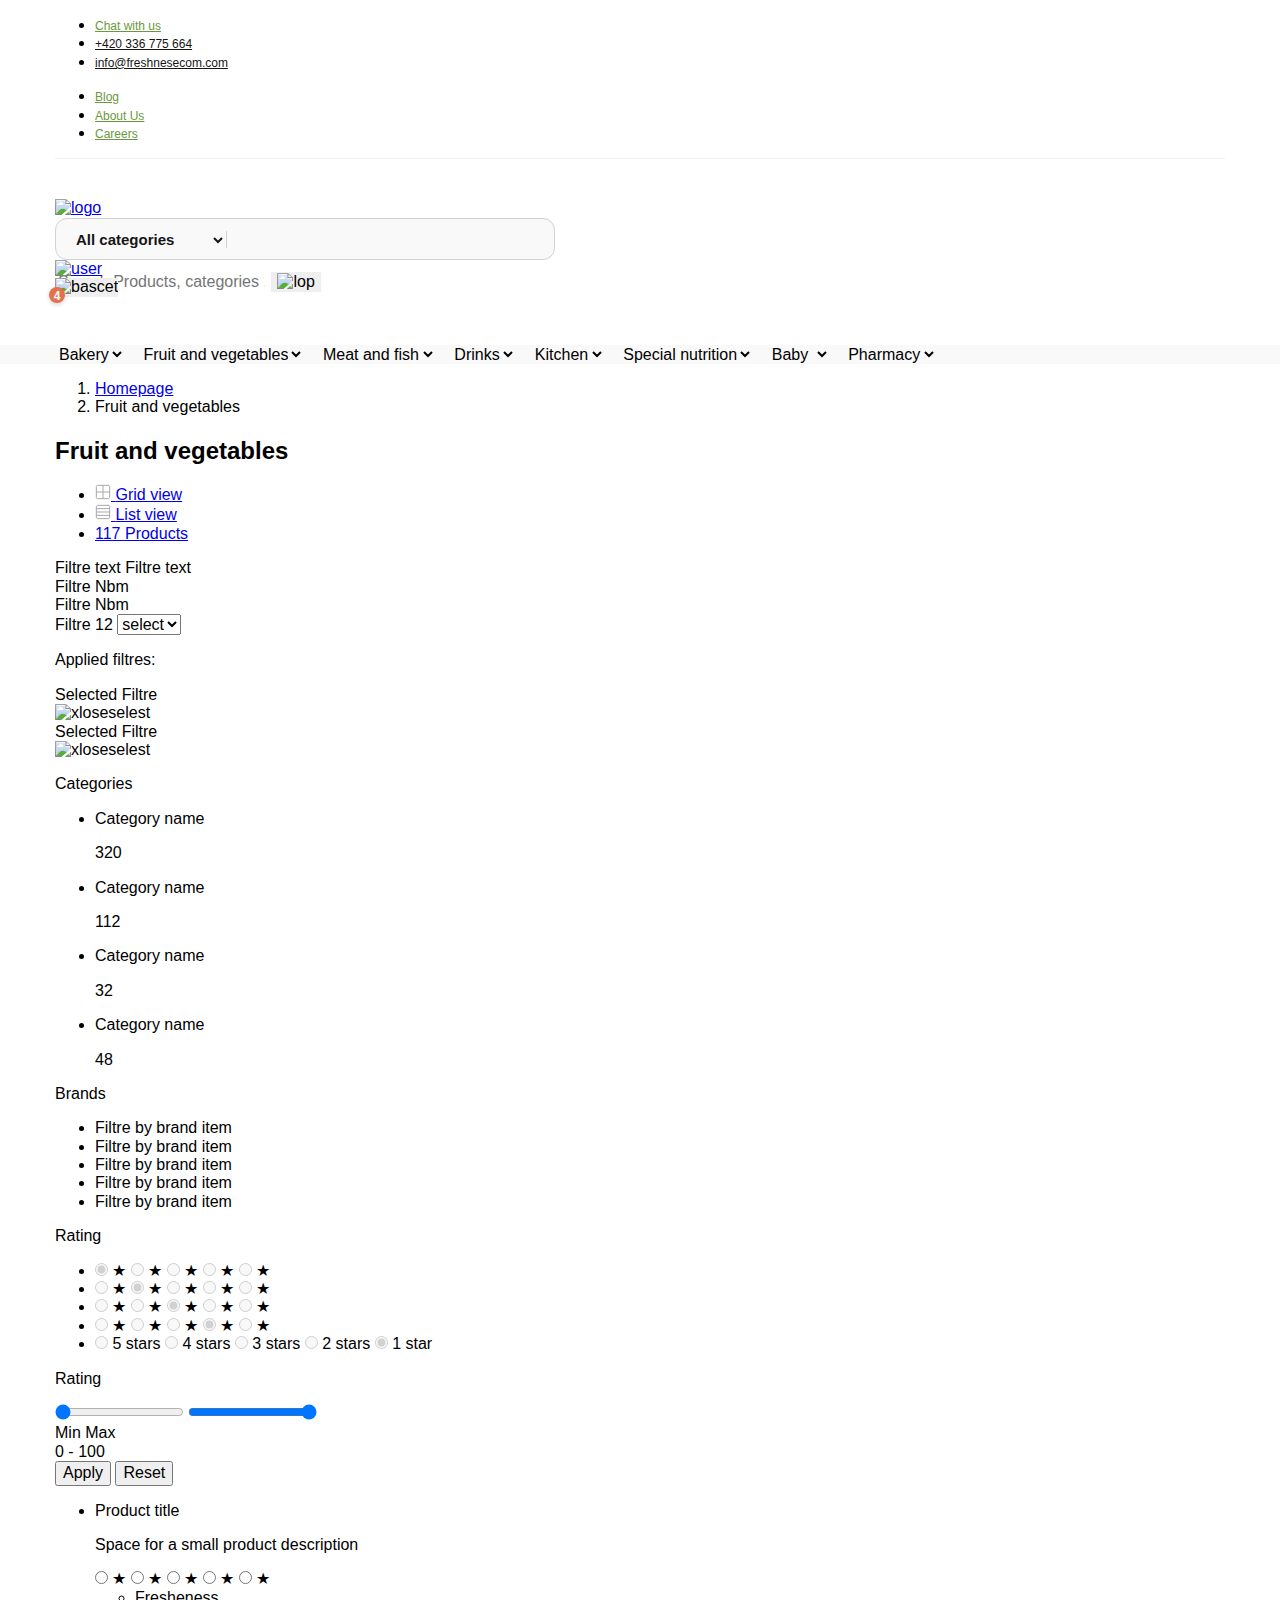
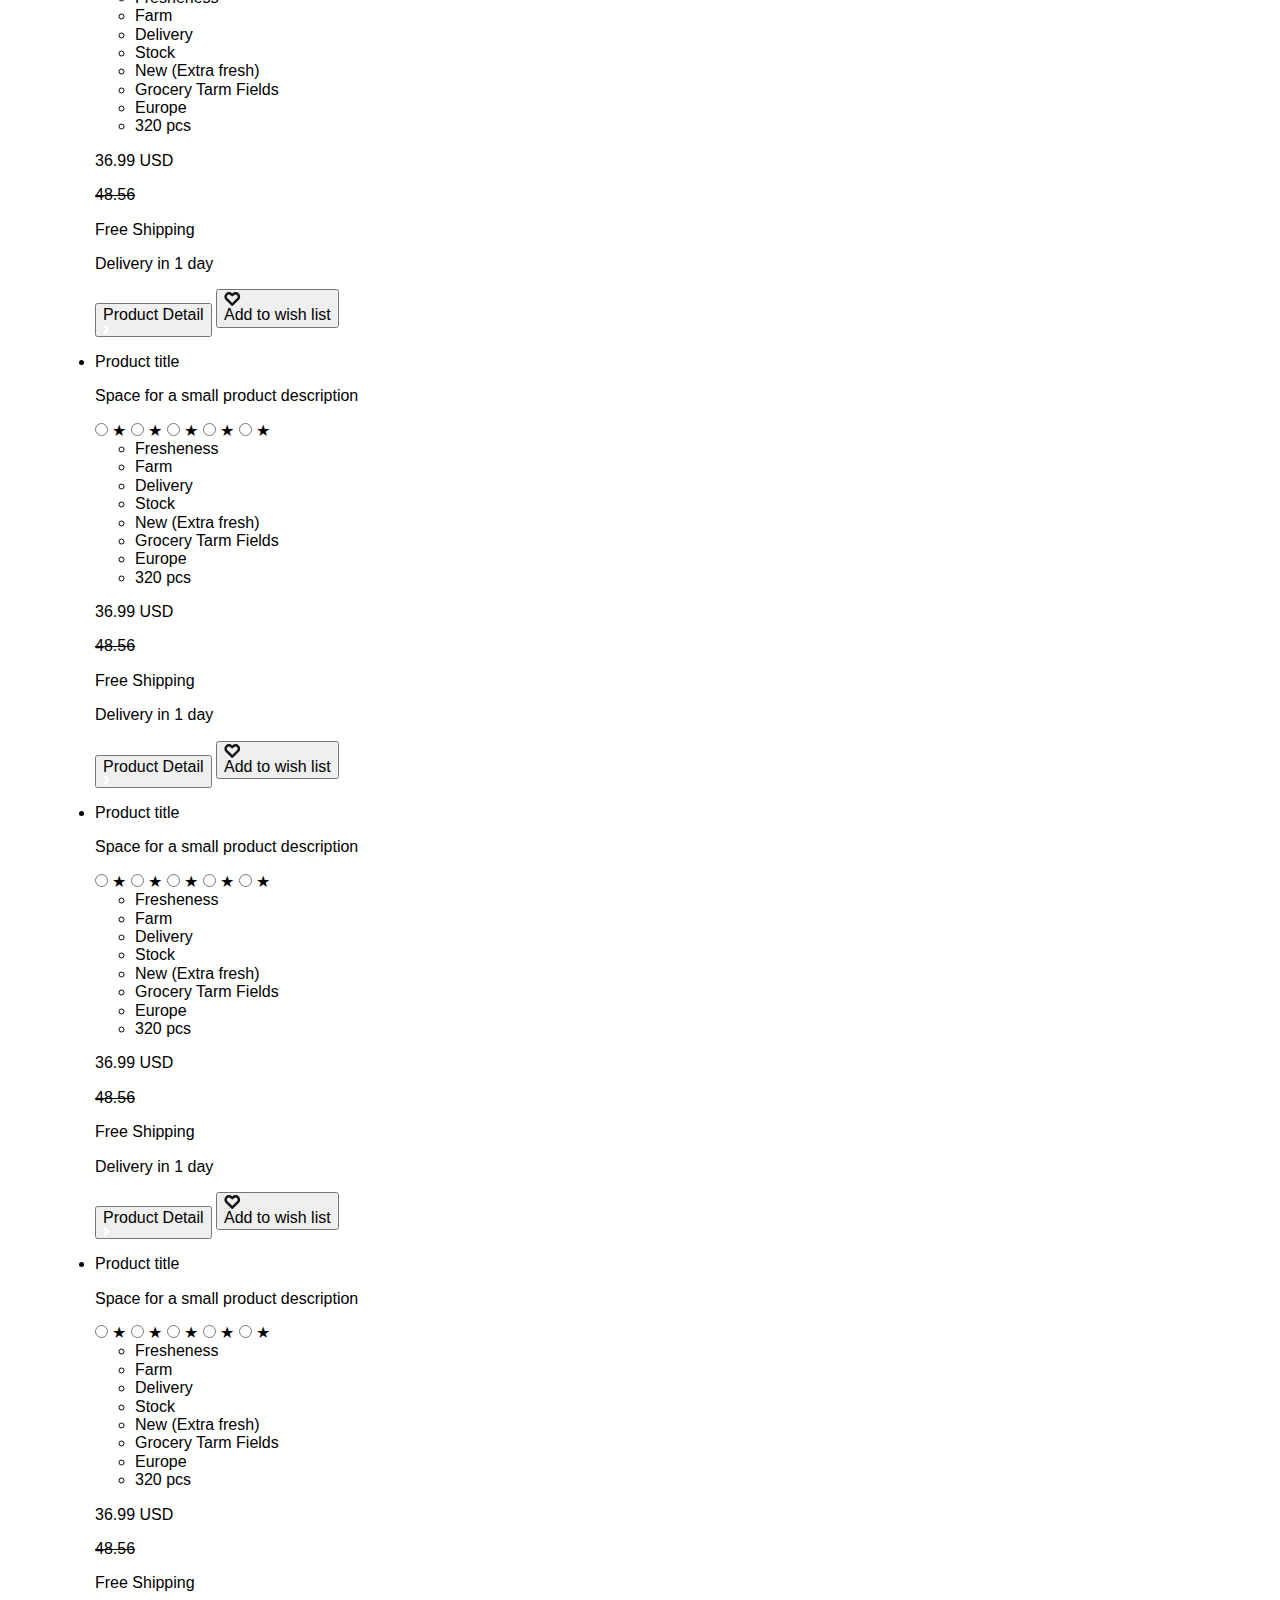
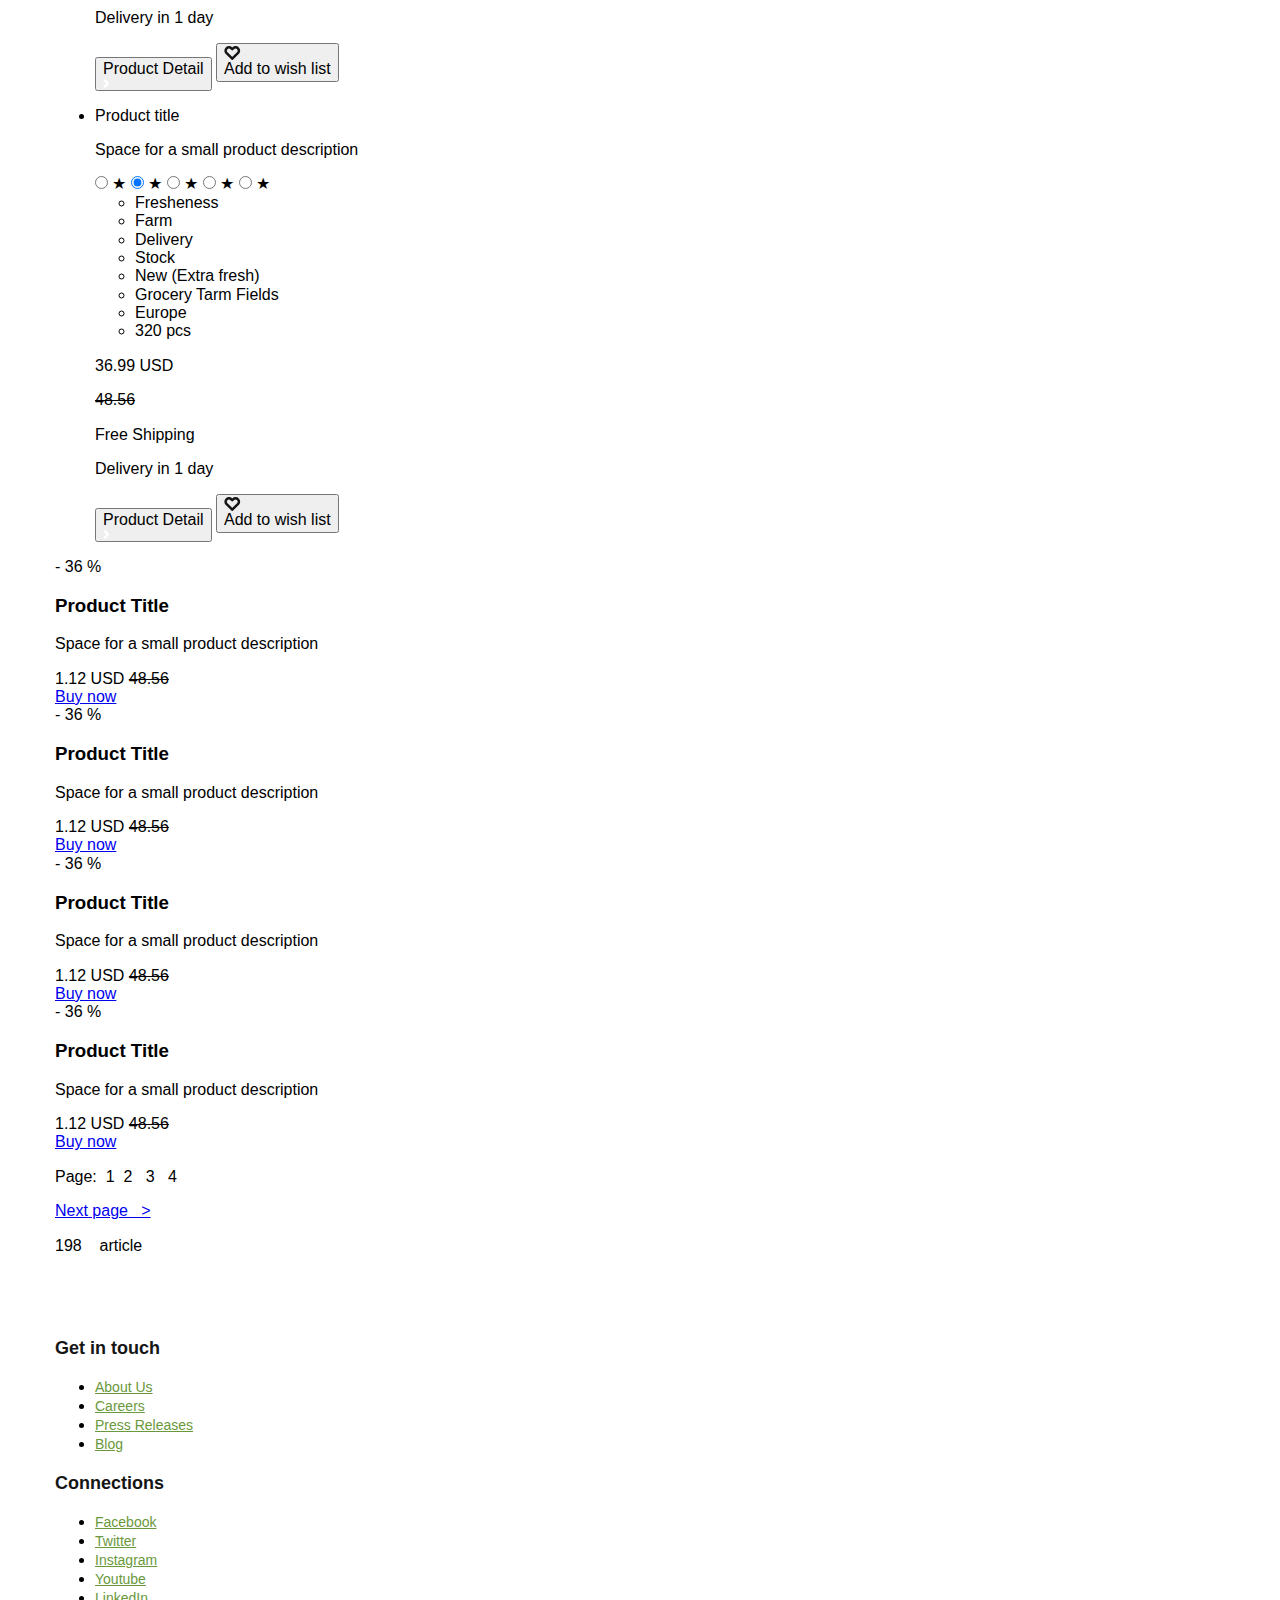
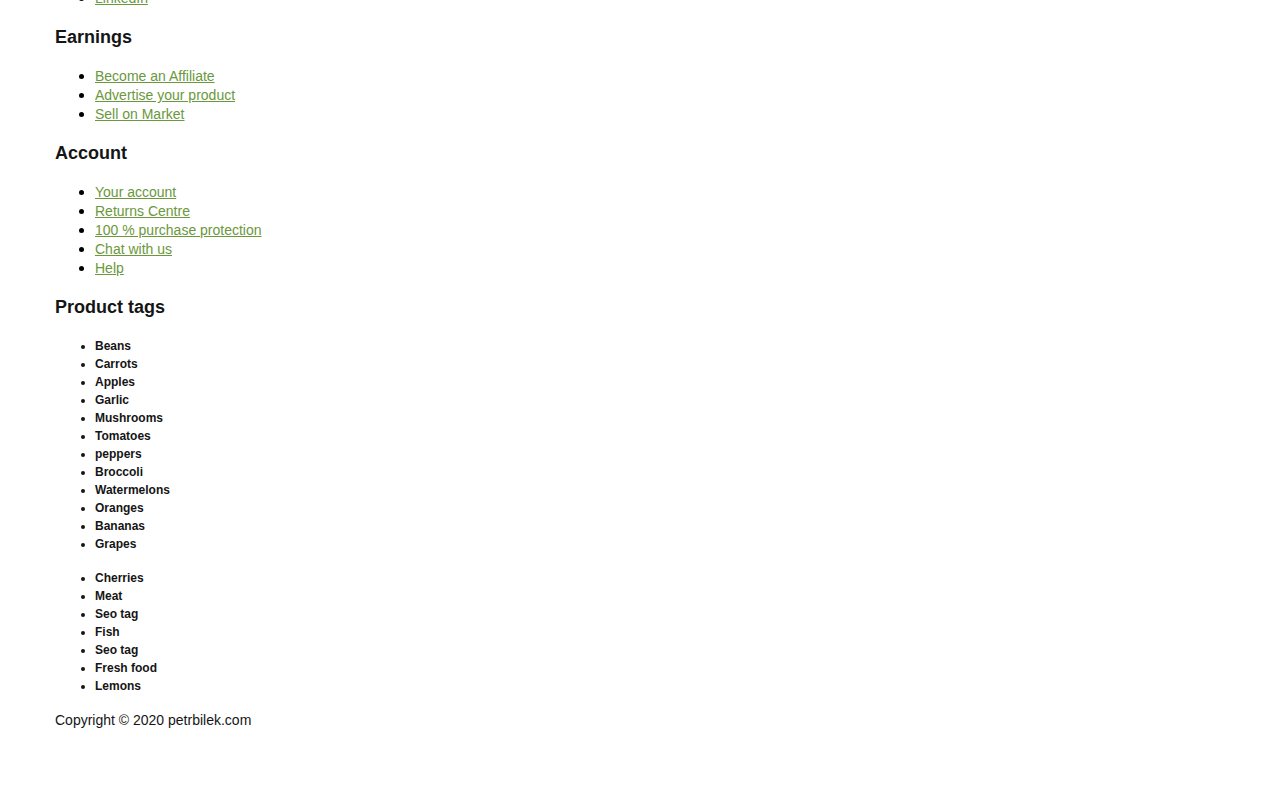
==== commit a0d6ecfe: "add card" ====
--- a/componens.html
+++ b/componens.html
@@ -700,18 +700,125 @@
                       </li>
                     </ul>
                   </div>
+                  <div class="col-9">
+                    <div class="row">
+                      <div class="col-12  col-sm-6 col-xl-3">
+                        <div
+                          class="product__item rounded-3 d-flex flex-column align-items-center flex-md-row justify-content-md-between flex-xl-column ">
+                          <div class="product__img bg-light me-md-4 me-xl-0">
+                            <span class="sale">- 36 %</span>
+                          </div>
+                          <div class="product__content ">
+                            <h3 class="product__title">
+                              Product Title
+                            </h3>
+                            <p class="mb-3 product__text">
+                              Space for a small product description
+                            </p>
+                            <div class="row  text-start d-md-flex flex-md-column flex-xl-row ">
+                              <div class="col-12 col-xl-5 text-start pe-0 mb-3 mb-xl-0">
+                                <span> 1.12 USD</span>
+                                <del class="usd-del d-block">48.56</del>
+                              </div>
+                              <a class="d-inline-block col-12 col-xl-6 btn border-3 border-success product__link" href="#">
+                                Buy now
+                              </a>
+                            </div>
+                          </div>
+                        </div>
+                      </div>
+                      <div class="col-12  col-sm-6 col-xl-3">
+                        <div
+                          class="product__item rounded-3 d-flex flex-column align-items-center flex-md-row justify-content-md-between flex-xl-column ">
+                          <div class="product__img bg-light me-md-4 me-xl-0">
+                            <span class="sale">- 36 %</span>
+                          </div>
+                          <div class="product__content ">
+                            <h3 class="product__title">
+                              Product Title
+                            </h3>
+                            <p class="mb-3 product__text">
+                              Space for a small product description
+                            </p>
+                            <div class="row  text-start d-md-flex flex-md-column flex-xl-row ">
+                              <div class="col-12 col-xl-5 text-start pe-0 mb-3 mb-xl-0">
+                                <span> 1.12 USD</span>
+                                <del class="usd-del d-block">48.56</del>
+                              </div>
+                              <a class="d-inline-block col-12 col-xl-6 btn border-3 border-success product__link" href="#">
+                                Buy now
+                              </a>
+                            </div>
+                          </div>
+                        </div>
+                      </div>
+                      <div class="col-12  col-sm-6 col-xl-3">
+                        <div
+                          class="product__item rounded-3 d-flex flex-column align-items-center flex-md-row justify-content-md-between flex-xl-column ">
+                          <div class="product__img bg-light me-md-4 me-xl-0">
+                            <span class="sale">- 36 %</span>
+                          </div>
+                          <div class="product__content ">
+                            <h3 class="product__title">
+                              Product Title
+                            </h3>
+                            <p class="mb-3 product__text">
+                              Space for a small product description
+                            </p>
+                            <div class="row  text-start d-md-flex flex-md-column flex-xl-row ">
+                              <div class="col-12 col-xl-5 text-start pe-0 mb-3 mb-xl-0">
+                                <span> 1.12 USD</span>
+                                <del class="usd-del d-block">48.56</del>
+                              </div>
+                              <a class="d-inline-block col-12 col-xl-6 btn border-3 border-success product__link" href="#">
+                                Buy now
+                              </a>
+                            </div>
+                          </div>
+                        </div>
+                      </div>
+                      <div class="col-12  col-sm-6 col-xl-3">
+                        <div
+                          class="product__item rounded-3 d-flex flex-column align-items-center flex-md-row justify-content-md-between flex-xl-column ">
+                          <div class="product__img bg-light me-md-4 me-xl-0">
+                            <span class="sale">- 36 %</span>
+                          </div>
+                          <div class="product__content ">
+                            <h3 class="product__title">
+                              Product Title
+                            </h3>
+                            <p class="mb-3 product__text">
+                              Space for a small product description
+                            </p>
+                            <div class="row  text-start d-md-flex flex-md-column flex-xl-row ">
+                              <div class="col-12 col-xl-5 text-start pe-0 mb-3 mb-xl-0">
+                                <span> 1.12 USD</span>
+                                <del class="usd-del d-block">48.56</del>
+                              </div>
+                              <a class="d-inline-block col-12 col-xl-6 btn border-3 border-success product__link" href="#">
+                                Buy now
+                              </a>
+                            </div>
+                          </div>
+                        </div>
+                      </div>
+                    </div>
+                  </div>
                 </div>
-                <div class="">
-                  <div class="">
-                    
-                  </div>
-                  <select class="form-select btn d-inline-block" aria-label="Default select example">
-                    <option selected>Open this select menu</option>
-                    <option value="1">One</option>
-                    <option value="2">Two</option>
-                    <option value="3">Three</option>
-                  </select>
-                  <div class=""></div>
+                <div class="row justify-content-between align-items-sm-center">
+                  <h2 class="visually-hidden">Lorem, ipsum dolor.</h2>
+                    <div class="col-12 text-center col-sm-4 mb-3 mb-sm-0 text-sm-start">
+                        <p class="mb-0" >Page: &nbsp;<span class="text-success fw-bolder">1</span> &nbsp;<span
+                                class="text-black fw-bolder">2 &nbsp; 3 &nbsp; 4</span></p>
+                    </div>
+                    <div class="col-12 text-center col-sm-4 mb-3 mb-sm-0 text-sm-center">
+                        <a href="/blogdetail.html" class="btn btn-success  r-0 fw-bold" >Next page  &nbsp; > </a>
+                    </div>
+                    <div class="col-12 text-center col-sm-4  text-sm-end">
+                        <p class="text-secondary fw-semibold mb-0"> <span
+                                class="pt-1 pb-1 ps-3 pe-3 bg-light text-success fw-bold rounded-4">198</span>&nbsp; &nbsp; article
+                        </p>
+                    </div>
                 </div>
               </div>
             </div>
--- a/css/main.css
+++ b/css/main.css
@@ -1,4 +1,3 @@
-@charset "UTF-8";
 /* VARIABLES */ /* MIXINS */ /**
  * 1. Correct the line height in all browsers.
  * 2. Prevent adjustments of font size after orientation changes in iOS.
@@ -456,36 +455,6 @@
 .site-header .form .search:focus {
   -webkit-box-shadow: 0 0 0 0 transparent;
           box-shadow: 0 0 0 0 transparent;
-}
-.site-header .form .search::-webkit-input-placeholder {
-  font-weight: 400;
-  font-size: 14px;
-  line-height: 19px;
-  color: #A9A9A9;
-}
-.site-header .form .search::-moz-placeholder {
-  font-weight: 400;
-  font-size: 14px;
-  line-height: 19px;
-  color: #A9A9A9;
-}
-.site-header .form .search:-ms-input-placeholder {
-  font-weight: 400;
-  font-size: 14px;
-  line-height: 19px;
-  color: #A9A9A9;
-}
-.site-header .form .search::-ms-input-placeholder {
-  font-weight: 400;
-  font-size: 14px;
-  line-height: 19px;
-  color: #A9A9A9;
-}
-.site-header .form .search::placeholder {
-  font-weight: 400;
-  font-size: 14px;
-  line-height: 19px;
-  color: #A9A9A9;
 }
 .site-header .form .btn-search {
   border: none;
@@ -535,18 +504,13 @@
   width: auto;
   background-color: transparent;
   border: none;
-  padding-left: 0;
-  padding-right: 30px;
-  font-weight: 500;
-  font-size: 15px;
-  line-height: 22px;
 }
 .site-header .header-bottom-inner .form-select:focus {
   -webkit-box-shadow: 0 0 0 0 transparent;
           box-shadow: 0 0 0 0 transparent;
 }
 .site-header .header-bottom-inner .form-select:not(:last-child) {
-  margin-right: 25px;
+  margin-right: 10px;
 }
 
 @media only screen and (max-width: 575px) {
@@ -554,697 +518,200 @@
     height: auto;
   }
 }
-.components .text-grin {
-  color: #A9A9A9;
-}
-.components .text {
-  font-weight: 400;
-  font-size: 12px;
-  line-height: 16px;
-}
-.components .list-item-icon:not(:last-child) {
-  margin-right: 24px;
-}
-.components .list-item-icon:last-child .list-link-icon span {
-  padding: 2px 8px;
-  background: #F4F8EC;
-  border-radius: 12px;
+.contact-hero__label {
+  font-family: "Poppins";
   font-weight: 600;
   font-size: 12px;
   line-height: 18px;
-  color: #6A983C;
-}
-.components .list-link-icon {
+  color: #151515;
+}
+
+.contact p {
   font-weight: 400;
   font-size: 12px;
   line-height: 16px;
   color: #A9A9A9;
-  text-decoration: none;
-}
-.components .list-link-icon span {
-  margin-right: 4px;
-}
-.components .list-item-icon--active .list-link-icon {
-  color: #151515;
-}
-.components .list-item-icon--active .list-link-icon svg path {
-  stroke: #6A983C;
-}
-.components .radio-input:checked + .radio-box .radio-check {
-  border: 6px solid #151515;
-}
-.components .radio-box {
+}
+
+.contact-hero__title {
+  font-family: "Poppins";
+  font-weight: 600;
+  font-size: 22px;
+  line-height: 33px;
+  color: #151515;
+}
+
+.contact-hero__input {
+  padding: 11px 16px 12px 21px;
+  font-weight: 400;
+  font-size: 14px;
+  line-height: 19px;
+  background-color: #F9F9F9;
+  border: 1px solid #D1D1D1;
+  border-radius: 12px;
+}
+
+.ship {
+  margin-bottom: 62px;
+  width: 250px;
+  display: inline-block;
+  margin-left: 12px;
+  padding: 11px 16px 11px 48px;
+  background: #F9F9F9;
+  border: 1px solid #D1D1D1;
+  border-radius: 12px;
+}
+.ship label {
+  font-weight: 400;
+  font-size: 14px;
+  line-height: 19px;
+}
+
+.contact .radio-text {
+  margin: 0;
+  font-family: "Poppins";
+  font-weight: 600;
+  font-size: 12px;
+  line-height: 18px;
+  color: #151515;
+}
+
+.form-check-input:checked,
+.form-check-input:focus {
+  background-color: #6A983C;
+  border-color: #6A983C;
+}
+
+.radey-start {
+  width: 100%;
+}
+
+.radio-card {
+  padding: 16px;
+  background-color: #F9F9F9;
+  border: 1px solid #D1D1D1;
+  border-radius: 12px;
+}
+
+.radio-center-text {
   display: -webkit-box;
   display: -ms-flexbox;
   display: flex;
-  -webkit-box-align: center;
-      -ms-flex-align: center;
-          align-items: center;
-}
-.components .radio-check {
-  width: 20px;
-  height: 20px;
-  border: 1.5px solid #D1D1D1;
-  border-radius: 50%;
-  display: inline-block;
-  margin-right: 5px;
-}
-.components .radio-filter {
+}
+.radio-center-text:before {
+  display: block;
+  content: "+32 USD";
+  font-family: "Poppins";
+  font-weight: 600;
+  font-size: 12px;
+  line-height: 18px;
+  color: #6A983C;
+  margin-right: 12px;
+}
+
+.radio-center-text--second::before {
+  content: "+15 USD";
+}
+
+.visa__box {
+  display: non;
+}
+
+.visa:checked .visa__box {
+  display: block;
+}
+
+.radio-card-last {
   padding: 11px 16px;
-  background: #F9F9F9;
-  display: inline-block;
-  height: 42px;
-  /* C1/D */
-  display: inline-block;
-  border: 1px solid #D1D1D1;
-  border-radius: 12px;
-}
-.components .radio-filter .radio-text {
-  font-weight: 400;
+}
+
+.last-a-stile {
   font-size: 14px;
   line-height: 19px;
-  color: #151515;
-}
-.components .radio-filter .chack-input:checked + .chack-box .chack-span-box {
-  background-color: #6A983C;
-  border: 1.5px solid #46760A;
-  background-image: url("../images/chack.svg");
-  background-repeat: no-repeat;
-  background-position: center;
-}
-.components .radio-filter .chack-box {
-  display: -webkit-box;
-  display: -ms-flexbox;
-  display: flex;
-  -webkit-box-align: center;
-      -ms-flex-align: center;
-          align-items: center;
-  margin: 2px 0;
-}
-.components .radio-filter .chack-box .chack-span-box {
-  margin-right: 10px;
-  width: 20px;
-  height: 20px;
+  -webkit-text-decoration-line: underline;
+          text-decoration-line: underline;
+  color: #151515;
+}
+
+.contact__btn {
   display: inline-block;
-  border-radius: 5px;
-  border: 1.5px solid #D1D1D1;
-}
-.components .radio-filter .chack-box .chack-span-title {
-  font-weight: 400;
-  font-size: 14px;
-  line-height: 19px;
-  color: #151515;
-}
-.components .radio-filter .chack-box .chack-span {
-  margin-left: 8px;
-  text-align: center;
-  display: -webkit-box;
-  display: -ms-flexbox;
-  display: flex;
-  -webkit-box-align: center;
-      -ms-flex-align: center;
-          align-items: center;
-  font-weight: 600;
-  font-size: 12px;
-  line-height: 18px;
-  color: #151515;
-  padding: 0px 8px 0px 8px;
-  height: 18px;
-  display: inline-block;
-  border: 1px solid #EBEBEB;
-  border-radius: 12px;
-}
-.components .radio-filter .line {
-  width: 20px;
-  height: 0px;
-  border-bottom: 1px solid #D1D1D1;
-  -webkit-transform: rotate(90deg);
-          transform: rotate(90deg);
-}
-.components .radio-filter .form-select {
-  background-color: transparent;
-  border: none;
-  width: 65px;
-  font-weight: 600;
-  font-size: 12px;
-  line-height: 18px;
-  color: #151515;
-}
-.components .radio-filter .form-select:focus {
-  -webkit-box-shadow: 0 0 0 0 transparent;
-          box-shadow: 0 0 0 0 transparent;
-}
-.components .selected-title {
-  font-weight: 600;
-  font-size: 12px;
-  line-height: 18px;
-  color: #A9A9A9;
-}
-.components .selected {
-  background: #F4F8EC;
-  border-radius: 12px;
-  padding: 1px 10px;
-  display: inline-block;
-  font-weight: 600;
-  font-size: 12px;
-  line-height: 18px;
-  color: #6A983C;
-}
-.components .selected img {
-  margin-left: 8px;
-}
-
-.components-filter .components-filter-inner {
-  margin-top: 64px;
-}
-.components-filter .filtrs {
-  width: 251px;
-}
-.components-filter .filtrs .filtrs-title {
-  font-weight: 600;
-  font-size: 18px;
-  line-height: 27px;
-  color: #151515;
-}
-.components-filter .list {
-  width: 268px;
-  padding: 0;
-  margin: 0;
-}
-.components-filter .list-item {
-  display: -webkit-box;
-  display: -ms-flexbox;
-  display: flex;
-  -webkit-box-align: center;
-      -ms-flex-align: center;
-          align-items: center;
-  -webkit-box-pack: justify;
-      -ms-flex-pack: justify;
-          justify-content: space-between;
-}
-.components-filter .list-item p {
-  margin: 0;
-  font-weight: 400;
-  font-size: 14px;
-  line-height: 19px;
-  color: #151515;
-}
-.components-filter .list-item .span {
-  font-weight: 600;
-  font-size: 12px;
-  line-height: 18px;
-  color: #6A983C;
-  background: #F4F8EC;
-  border-radius: 12px;
-  padding: 0 8px;
-  display: inline-block;
-}
-.components-filter .list-item .chack-input:checked + .chack-box .chack-span-box {
-  background-color: #6A983C;
-  border: 1.5px solid #46760A;
-  background-image: url("../images/chack.svg");
-  background-repeat: no-repeat;
-  background-position: center;
-}
-.components-filter .list-item .chack-box {
-  display: -webkit-box;
-  display: -ms-flexbox;
-  display: flex;
-  -webkit-box-align: center;
-      -ms-flex-align: center;
-          align-items: center;
-  margin: 2px 0;
-}
-.components-filter .list-item .chack-box .chack-span-box {
-  margin-right: 10px;
-  width: 20px;
-  height: 20px;
-  display: inline-block;
-  border-radius: 5px;
-  border: 1.5px solid #D1D1D1;
-}
-.components-filter .list-item .chack-box .chack-span-title {
-  font-weight: 400;
-  font-size: 14px;
-  line-height: 19px;
-  color: #151515;
-}
-.components-filter .list-item .chack-box .chack-span {
-  margin-left: 8px;
-  text-align: center;
-  display: -webkit-box;
-  display: -ms-flexbox;
-  display: flex;
-  -webkit-box-align: center;
-      -ms-flex-align: center;
-          align-items: center;
-  font-weight: 600;
-  font-size: 12px;
-  line-height: 18px;
-  color: #151515;
-  padding: 0px 8px 0px 8px;
-  height: 18px;
-  display: inline-block;
-  border: 1px solid #EBEBEB;
-  border-radius: 12px;
-}
-.components-filter .list-item:nth-child(1) .rate1 {
-  float: left;
-  padding: 0 10px;
-}
-.components-filter .list-item:nth-child(1) .rate1:not(:checked) > input {
-  position: absolute;
-  top: -9999px;
-}
-.components-filter .list-item:nth-child(1) .rate1:not(:checked) > label {
-  float: right;
-  width: 1em;
-  overflow: hidden;
-  white-space: nowrap;
-  cursor: pointer;
-  font-size: 30px;
-  color: #ccc;
-}
-.components-filter .list-item:nth-child(1) .rate:not(:checked) > label:before {
-  content: "★ ";
-}
-.components-filter .list-item:nth-child(1) .rate1 > input:checked ~ label {
-  color: #ffc700;
-}
-.components-filter .list-item:nth-child(1) .rate1:not(:checked) > label:hover,
-.components-filter .list-item:nth-child(1) .rate1:not(:checked) > label:hover ~ label {
-  color: #deb217;
-}
-.components-filter .list-item:nth-child(1) .rate1 > input:checked + label:hover,
-.components-filter .list-item:nth-child(1) .rate1 > input:checked + label:hover ~ label,
-.components-filter .list-item:nth-child(1) .rate1 > input:checked ~ label:hover,
-.components-filter .list-item:nth-child(1) .rate1 > input:checked ~ label:hover ~ label,
-.components-filter .list-item:nth-child(1) .rate1 > label:hover ~ input:checked ~ label {
-  color: #c59b08;
-}
-.components-filter .list-item:nth-child(2) .rate2 {
-  float: left;
-  padding: 0 10px;
-}
-.components-filter .list-item:nth-child(2) .rate2:not(:checked) > input {
-  position: absolute;
-  top: -9999px;
-}
-.components-filter .list-item:nth-child(2) .rate2:not(:checked) > label {
-  float: right;
-  width: 1em;
-  overflow: hidden;
-  white-space: nowrap;
-  cursor: pointer;
-  font-size: 30px;
-  color: #ccc;
-}
-.components-filter .list-item:nth-child(2) .rate2:not(:checked) > label:before {
-  content: "★ ";
-}
-.components-filter .list-item:nth-child(2) .rate2 > input:checked ~ label {
-  color: #ffc700;
-}
-.components-filter .list-item:nth-child(2) .rate2:not(:checked) > label:hover,
-.components-filter .list-item:nth-child(2) .rate2:not(:checked) > label:hover ~ label {
-  color: #deb217;
-}
-.components-filter .list-item:nth-child(2) .rate2 > input:checked + label:hover,
-.components-filter .list-item:nth-child(2) .rate2 > input:checked + label:hover ~ label,
-.components-filter .list-item:nth-child(2) .rate2 > input:checked ~ label:hover,
-.components-filter .list-item:nth-child(2) .rate2 > input:checked ~ label:hover ~ label,
-.components-filter .list-item:nth-child(2) .rate2 > label:hover ~ input:checked ~ label {
-  color: #c59b08;
-}
-.components-filter .list-item:nth-child(3) .rate3 {
-  float: left;
-  padding: 0 10px;
-}
-.components-filter .list-item:nth-child(3) .rate3:not(:checked) > input {
-  position: absolute;
-  top: -9999px;
-}
-.components-filter .list-item:nth-child(3) .rate3:not(:checked) > label {
-  float: right;
-  width: 1em;
-  overflow: hidden;
-  white-space: nowrap;
-  cursor: pointer;
-  font-size: 30px;
-  color: #ccc;
-}
-.components-filter .list-item:nth-child(3) .rate3:not(:checked) > label:before {
-  content: "★ ";
-}
-.components-filter .list-item:nth-child(3) .rate3 > input:checked ~ label {
-  color: #ffc700;
-}
-.components-filter .list-item:nth-child(3) .rate3:not(:checked) > label:hover,
-.components-filter .list-item:nth-child(3) .rate3:not(:checked) > label:hover ~ label {
-  color: #deb217;
-}
-.components-filter .list-item:nth-child(3) .rate3 > input:checked + label:hover,
-.components-filter .list-item:nth-child(3) .rate3 > input:checked + label:hover ~ label,
-.components-filter .list-item:nth-child(3) .rate3 > input:checked ~ label:hover,
-.components-filter .list-item:nth-child(3) .rate3 > input:checked ~ label:hover ~ label,
-.components-filter .list-item:nth-child(3) .rate3 > label:hover ~ input:checked ~ label {
-  color: #c59b08;
-}
-.components-filter .list-item:nth-child(4) .rate {
-  float: left;
-  padding: 0 10px;
-}
-.components-filter .list-item:nth-child(4) .rate:not(:checked) > input {
-  position: absolute;
-  top: -9999px;
-}
-.components-filter .list-item:nth-child(4) .rate:not(:checked) > label {
-  float: right;
-  width: 1em;
-  overflow: hidden;
-  white-space: nowrap;
-  cursor: pointer;
-  font-size: 30px;
-  color: #ccc;
-}
-.components-filter .list-item:nth-child(4) .rate:not(:checked) > label:before {
-  content: "★ ";
-}
-.components-filter .list-item:nth-child(4) .rate > input:checked ~ label {
-  color: #ffc700;
-}
-.components-filter .list-item:nth-child(4) .rate:not(:checked) > label:hover,
-.components-filter .list-item:nth-child(4) .rate:not(:checked) > label:hover ~ label {
-  color: #deb217;
-}
-.components-filter .list-item:nth-child(4) .rate > input:checked + label:hover,
-.components-filter .list-item:nth-child(4) .rate > input:checked + label:hover ~ label,
-.components-filter .list-item:nth-child(4) .rate > input:checked ~ label:hover,
-.components-filter .list-item:nth-child(4) .rate > input:checked ~ label:hover ~ label,
-.components-filter .list-item:nth-child(4) .rate > label:hover ~ input:checked ~ label {
-  color: #c59b08;
-}
-.components-filter .list-item:nth-child(5) .rate {
-  float: left;
-  padding: 0 10px;
-}
-.components-filter .list-item:nth-child(5) .rate:not(:checked) > input {
-  position: absolute;
-  top: -9999px;
-}
-.components-filter .list-item:nth-child(5) .rate:not(:checked) > label {
-  float: right;
-  width: 1em;
-  overflow: hidden;
-  white-space: nowrap;
-  cursor: pointer;
-  font-size: 30px;
-  color: #ccc;
-}
-.components-filter .list-item:nth-child(5) .rate:not(:checked) > label:before {
-  content: "★ ";
-}
-.components-filter .list-item:nth-child(5) .rate > input:checked ~ label {
-  color: #ffc700;
-}
-.components-filter .list-item:nth-child(5) .rate:not(:checked) > label:hover,
-.components-filter .list-item:nth-child(5) .rate:not(:checked) > label:hover ~ label {
-  color: #deb217;
-}
-.components-filter .list-item:nth-child(5) .rate > input:checked + label:hover,
-.components-filter .list-item:nth-child(5) .rate > input:checked + label:hover ~ label,
-.components-filter .list-item:nth-child(5) .rate > input:checked ~ label:hover,
-.components-filter .list-item:nth-child(5) .rate > input:checked ~ label:hover ~ label,
-.components-filter .list-item:nth-child(5) .rate > label:hover ~ input:checked ~ label {
-  color: #c59b08;
-}
-.components-filter .list-item:not(:last-child) {
-  margin-bottom: 12px;
-}
-.components-filter .wrapper {
-  width: 251px;
-}
-.components-filter .containers {
-  position: relative;
-  width: 100%;
-  height: 50px;
-}
-.components-filter input[type=range] {
-  -webkit-appearance: none;
-  -moz-appearance: none;
-  appearance: none;
-  width: 100%;
-  outline: none;
-  position: absolute;
-  margin: auto;
-  top: 0;
-  bottom: 0;
-  background-color: transparent;
-  pointer-events: none;
-}
-.components-filter .slider-track {
-  width: 100%;
-  height: 6px;
-  position: absolute;
-  margin: auto;
-  top: 0;
-  bottom: 0;
-  border-radius: 5px;
-}
-.components-filter input[type=range]::-webkit-slider-runnable-track {
-  -webkit-appearance: none;
-  height: 6px;
-}
-.components-filter input[type=range]::-moz-range-track {
-  -moz-appearance: none;
-  height: 6px;
-}
-.components-filter input[type=range]::-ms-track {
-  appearance: none;
-  height: 6px;
-}
-.components-filter input[type=range]::-webkit-slider-thumb {
-  -webkit-appearance: none;
-  height: 1.7em;
-  width: 1.7em;
-  background-color: #fff;
-  border: 1px solid #D1D1D1;
-  -webkit-box-shadow: 0px 2px 4px rgba(0, 0, 0, 0.15);
-          box-shadow: 0px 2px 4px rgba(0, 0, 0, 0.15);
-  cursor: pointer;
-  margin-top: -9px;
-  pointer-events: auto;
-  border-radius: 50%;
-}
-.components-filter input[type=range]::-moz-range-thumb {
-  -webkit-appearance: none;
-  height: 1.7em;
-  width: 1.7em;
-  cursor: pointer;
-  border-radius: 50%;
-  background-color: #6A983C;
-  pointer-events: auto;
-}
-.components-filter input[type=range]::-ms-thumb {
-  appearance: none;
-  height: 1.7em;
-  width: 1.7em;
-  cursor: pointer;
-  border-radius: 50%;
-  background-color: #6A983C;
-  pointer-events: auto;
-}
-.components-filter input[type=range]:active::-webkit-slider-thumb {
-  background-color: #ffffff;
-  border: 3px solid #6A983C;
-}
-.components-filter #range1,
-.components-filter #range2 {
-  width: 109px;
-  display: inline-block;
-  padding: 11px 21px;
-  background: #F9F9F9;
-  background: #F9F9F9;
-  border: 1px solid #D1D1D1;
-  border-radius: 12px;
-  font-weight: 400;
-  font-size: 14px;
-  line-height: 19px;
-  color: #A9A9A9;
-}
-.components-filter #range1 {
-  margin-right: 9px;
-}
-.components-filter #range2 {
-  margin-left: 9px;
-}
-.components-filter .span-max {
-  margin-left: 115px;
-}
-.components-filter .span-max,
-.components-filter .span-min {
-  font-weight: 600;
-  font-size: 12px;
-  line-height: 18px;
-  color: #151515;
-}
-.components-filter .btn {
-  background-color: #6A983C;
-  border: 2px solid #46760A;
-  border-radius: 12px;
+  padding: 16px 48px;
+  font-family: "Poppins";
   font-weight: 700;
   font-size: 15px;
   line-height: 22px;
+  text-align: right;
   color: #FFFFFF;
-}
-.components-filter .btn-Reset {
-  background-color: transparent;
-  border: 2px solid transparent;
+  background: #6A983C;
+  border: 2px solid #46760A;
+  border-radius: 12px;
+}
+
+.radio-text-last {
+  width: 180px;
+  font-family: "Open Sans";
+  font-weight: 400;
+  font-size: 12px;
+  line-height: 16px;
+  color: #A9A9A9;
+}
+
+.contact-footer {
+  padding: 64px 0;
+}
+
+.contact-footer__text {
+  font-family: "Open Sans";
+  font-style: normal;
+  font-weight: 400;
+  font-size: 14px;
+  line-height: 19px;
+  color: #151515;
+}
+
+.promo-input {
+  position: relative;
+}
+.promo-input::before {
+  position: absolute;
+  content: "Apply now";
+  right: 16px;
+  top: 11px;
+  z-index: 9;
+  font-family: "Poppins";
   font-weight: 700;
   font-size: 15px;
   line-height: 22px;
-  color: #A9A9A9;
-}
-.components-filter .list-card {
-  list-style: none;
-  margin: 0;
-  padding: 0;
-}
-.components-filter .list-card-item {
-  width: 869px;
-  border: 1px solid #D1D1D1;
-  border-radius: 12px;
-}
-.components-filter .list-card-item:not(:last-child) {
-  margin-bottom: 32px;
-}
-.components-filter .img {
-  width: 268px;
-  height: 280px;
-  background: #F9F9F9;
-  border-radius: 12px;
-}
-.components-filter .rate10 {
-  float: left;
-  padding: 0 10px;
-}
-.components-filter .rate10:not(:checked) > input {
-  position: absolute;
-  top: -9999px;
-}
-.components-filter .rate10:not(:checked) > label {
-  float: right;
-  width: 1em;
-  overflow: hidden;
-  white-space: nowrap;
-  cursor: pointer;
-  font-size: 25px;
-  color: #ccc;
-}
-.components-filter .rate10:not(:checked) > label:before {
-  content: "★ ";
-}
-.components-filter .rate10 > input:checked ~ label {
-  color: #000;
-}
-.components-filter .rate10:not(:checked) > label:hover,
-.components-filter .rate10:not(:checked) > label:hover ~ label {
-  color: #000;
-}
-.components-filter .rate10 > input:checked + label:hover,
-.components-filter .rate10 > input:checked + label:hover ~ label,
-.components-filter .rate01 > input:checked ~ label:hover,
-.components-filter .rate10 > input:checked ~ label:hover ~ label,
-.components-filter .rate10 > label:hover ~ input:checked ~ label {
-  color: #000;
-}
-.components-filter .product-title {
-  margin-top: 32px;
-  margin-left: 32px;
-}
-.components-filter .product-content-title {
-  font-weight: 600;
-  font-size: 18px;
-  line-height: 27px;
-  color: #151515;
-  margin-bottom: 4px;
-}
-.components-filter .product-content-text {
-  font-weight: 400;
+  color: #151515;
+}
+
+.contact .radio-text-gren {
+  font-family: "Poppins";
+  font-weight: 600;
+  font-size: 26px;
+  line-height: 39px;
+  text-align: right;
+  color: #6A983C;
+}
+.contact .contact-order--text {
   font-size: 12px;
   line-height: 16px;
-  color: #575757;
-  margin: 0;
-}
-.components-filter .list-contrnt-item,
-.components-filter .list-link-item {
-  font-weight: 400;
-  font-size: 14px;
-  line-height: 19px;
-  color: #A9A9A9;
-}
-.components-filter .list-contrnt-item:not(:last-child),
-.components-filter .list-link-item:not(:last-child) {
-  margin-bottom: 14px;
-}
-.components-filter .list-link-item .text-grin {
   color: #6A983C;
 }
-.components-filter .btn {
-  display: -webkit-box;
-  display: -ms-flexbox;
-  display: flex;
-  -webkit-box-align: center;
-      -ms-flex-align: center;
-          align-items: center;
-}
-.components-filter .btn img {
-  margin-left: 10px;
-}
-.components-filter .btn-hard {
-  margin-top: 12px;
-  background-color: #F5F5F5;
-  color: #151515;
-  border: none;
-}
-.components-filter .btn-hard img {
-  margin-right: 10px;
-  margin-left: 0;
-}
-.components-filter .sum-box {
-  margin-top: 32px;
-  margin-right: 32px;
-  margin-left: auto;
-}
-.components-filter .sum-box-mony {
-  font-weight: 600;
-  font-size: 18px;
-  line-height: 27px;
-  color: #151515;
-  margin: 0;
-}
-.components-filter .sum-del {
-  font-weight: 600;
-  font-size: 12px;
-  line-height: 18px;
-  color: #A9A9A9;
-  margin-top: -5px;
-  margin-bottom: 25px;
-  display: block;
-}
-.components-filter .box-title-free {
-  font-weight: 600;
-  font-size: 12px;
-  line-height: 18px;
-  color: #A9A9A9;
-  margin: 0;
-}
-.components-filter .box-text {
-  font-weight: 400;
-  font-size: 12px;
-  line-height: 16px;
-  color: #A9A9A9;
-  margin-bottom: 30px;
+
+.contact .canvas-rate > input:checked ~ label {
+  color: #FDBC15;
+}
+.contact .canvas-rate:not(:checked) > label:hover,
+.contact .canvas-rate:not(:checked) > label:hover ~ label {
+  color: #FDBC15;
+}
+.contact .canvas-rate > input:checked + label:hover,
+.contact .rate > input:checked + label:hover ~ label,
+.contact .rate > input:checked ~ label:hover,
+.contact .rate > input:checked ~ label:hover ~ label,
+.contact .rate > label:hover ~ input:checked ~ label {
+  color: #FDBC15;
 }
 
 /* FOOTER PART */
